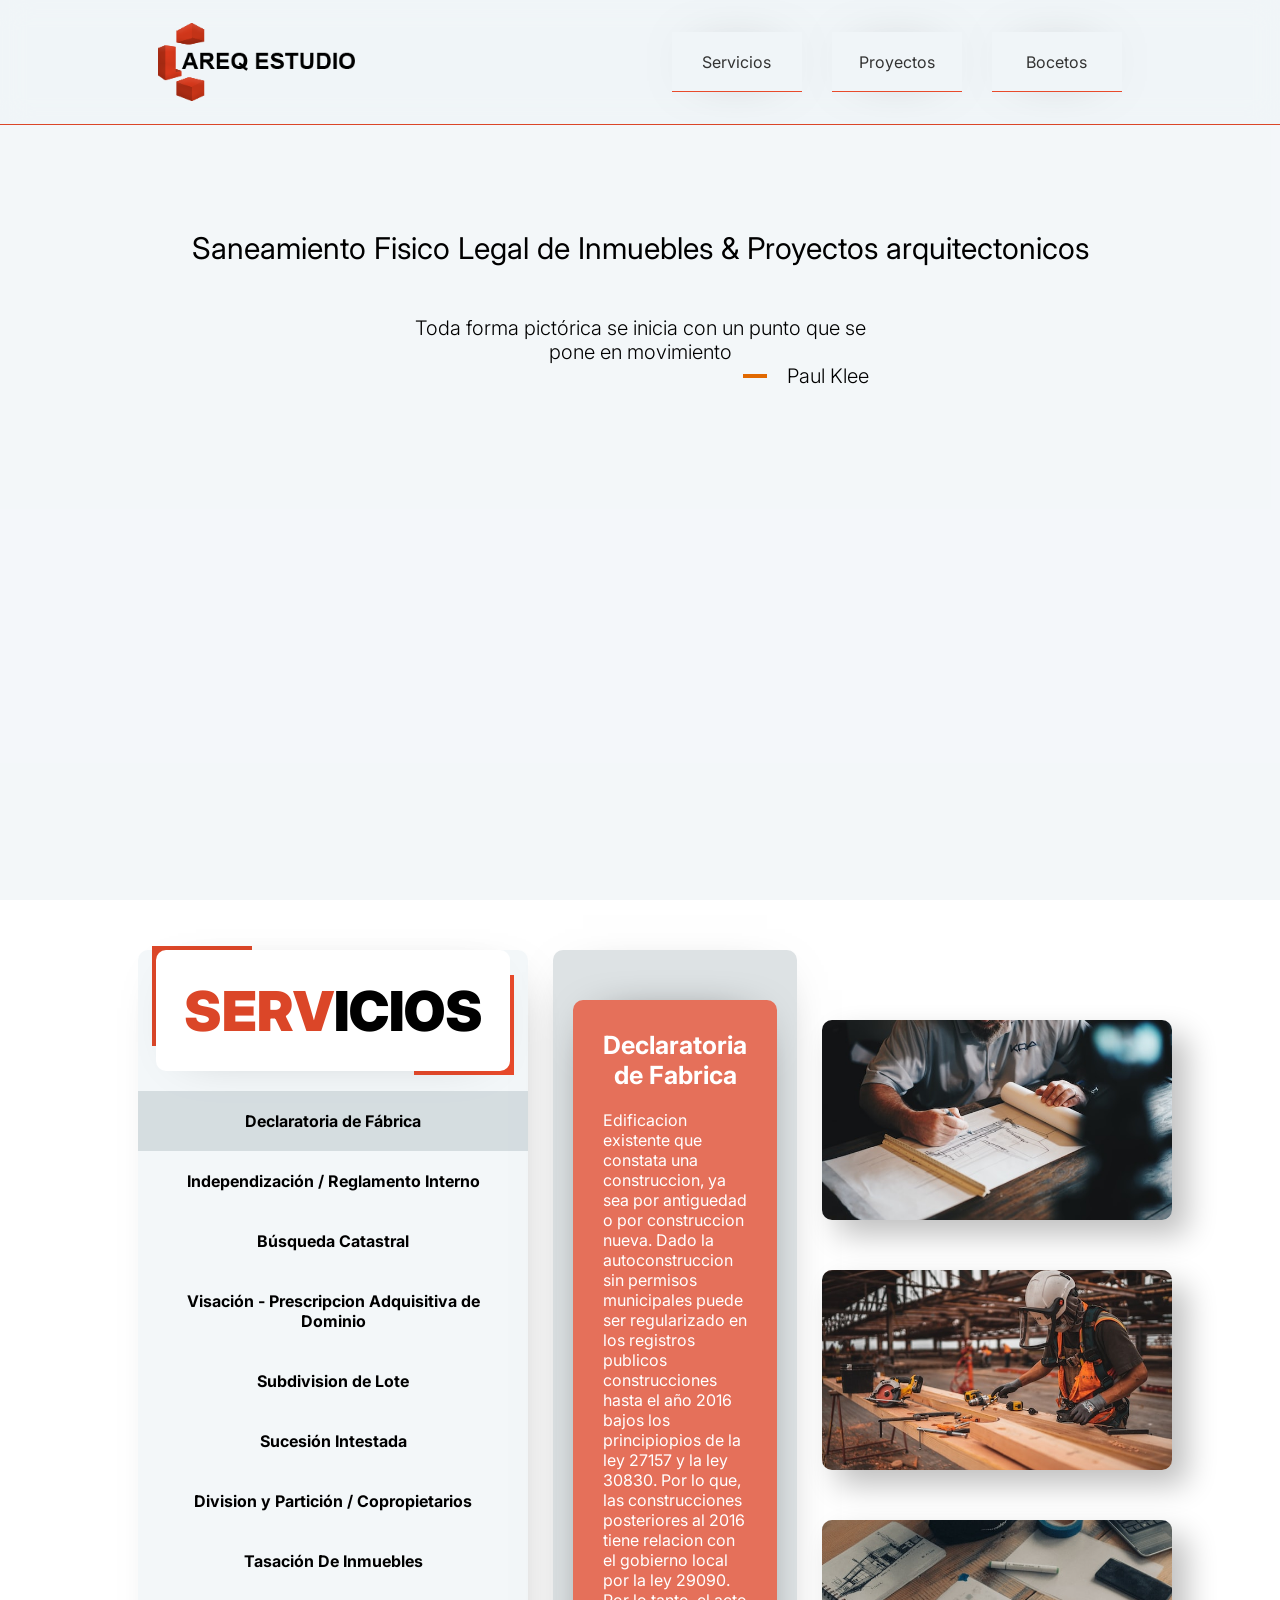
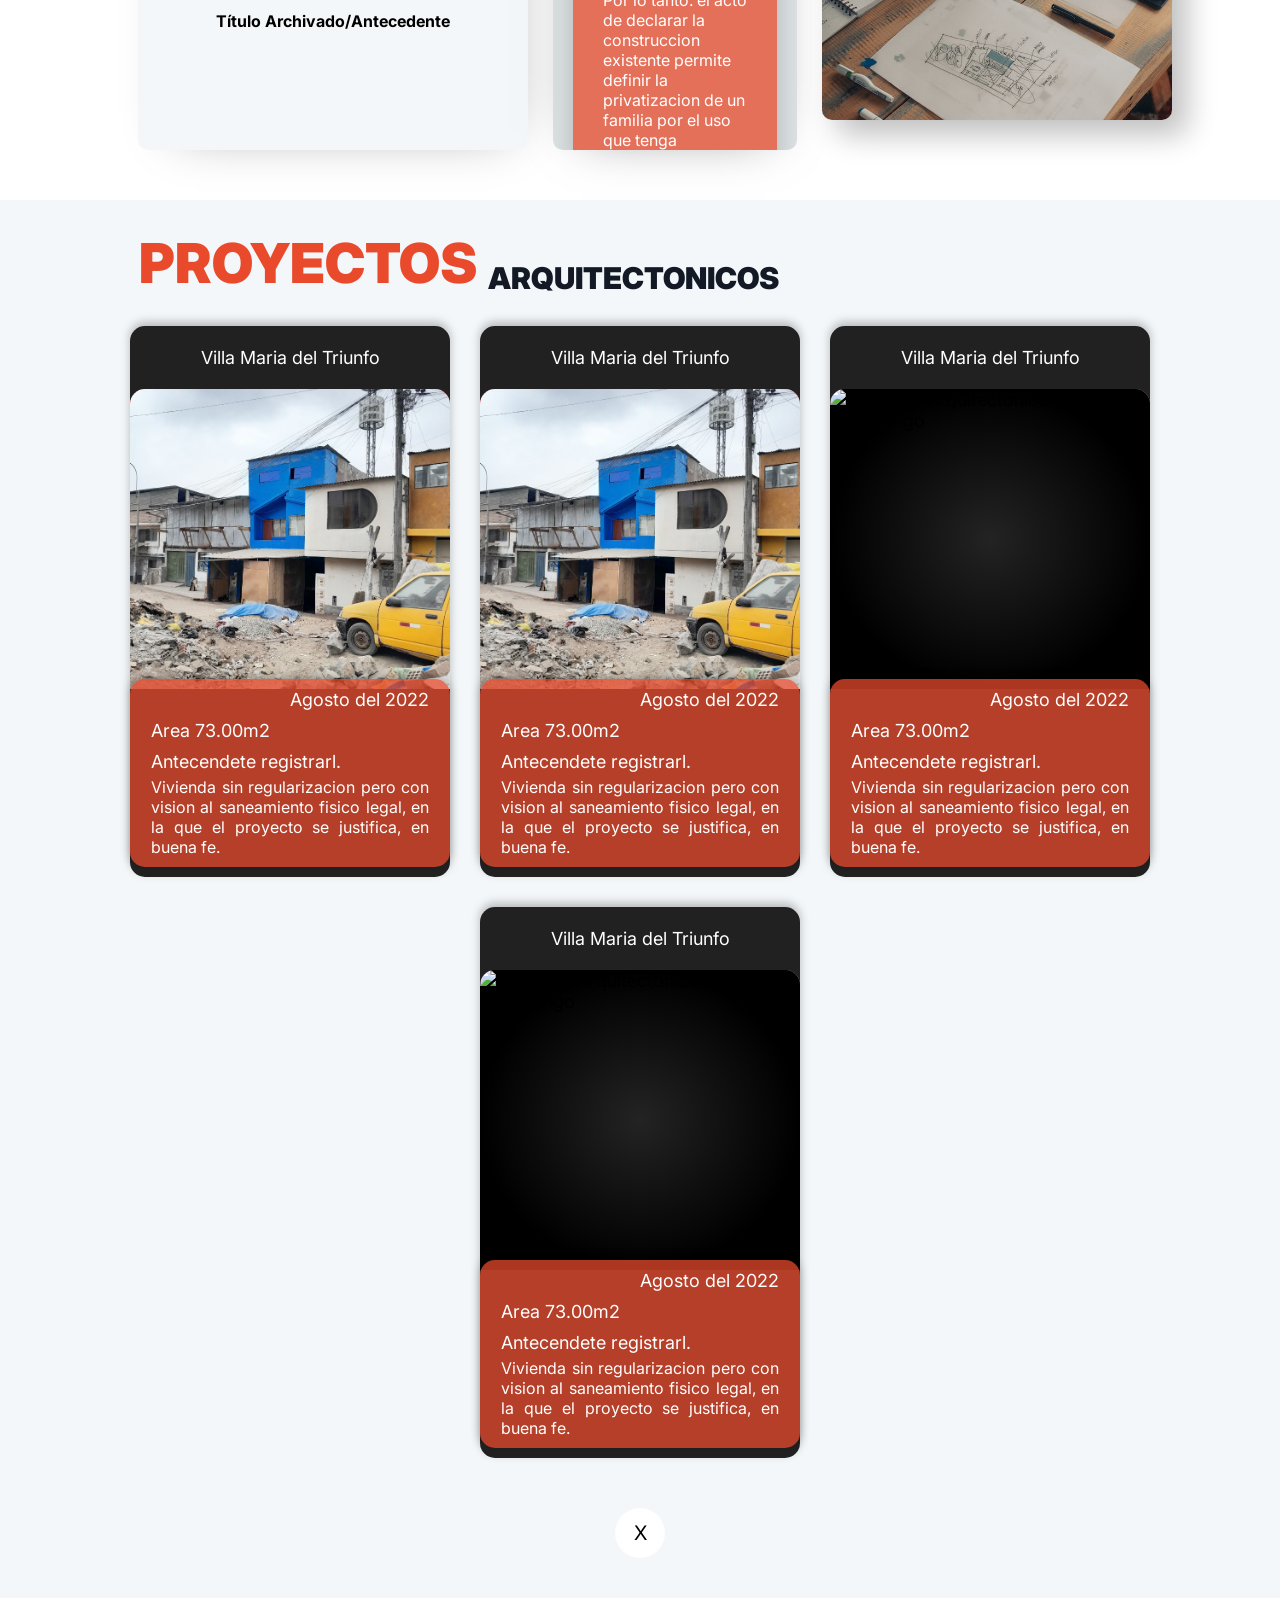
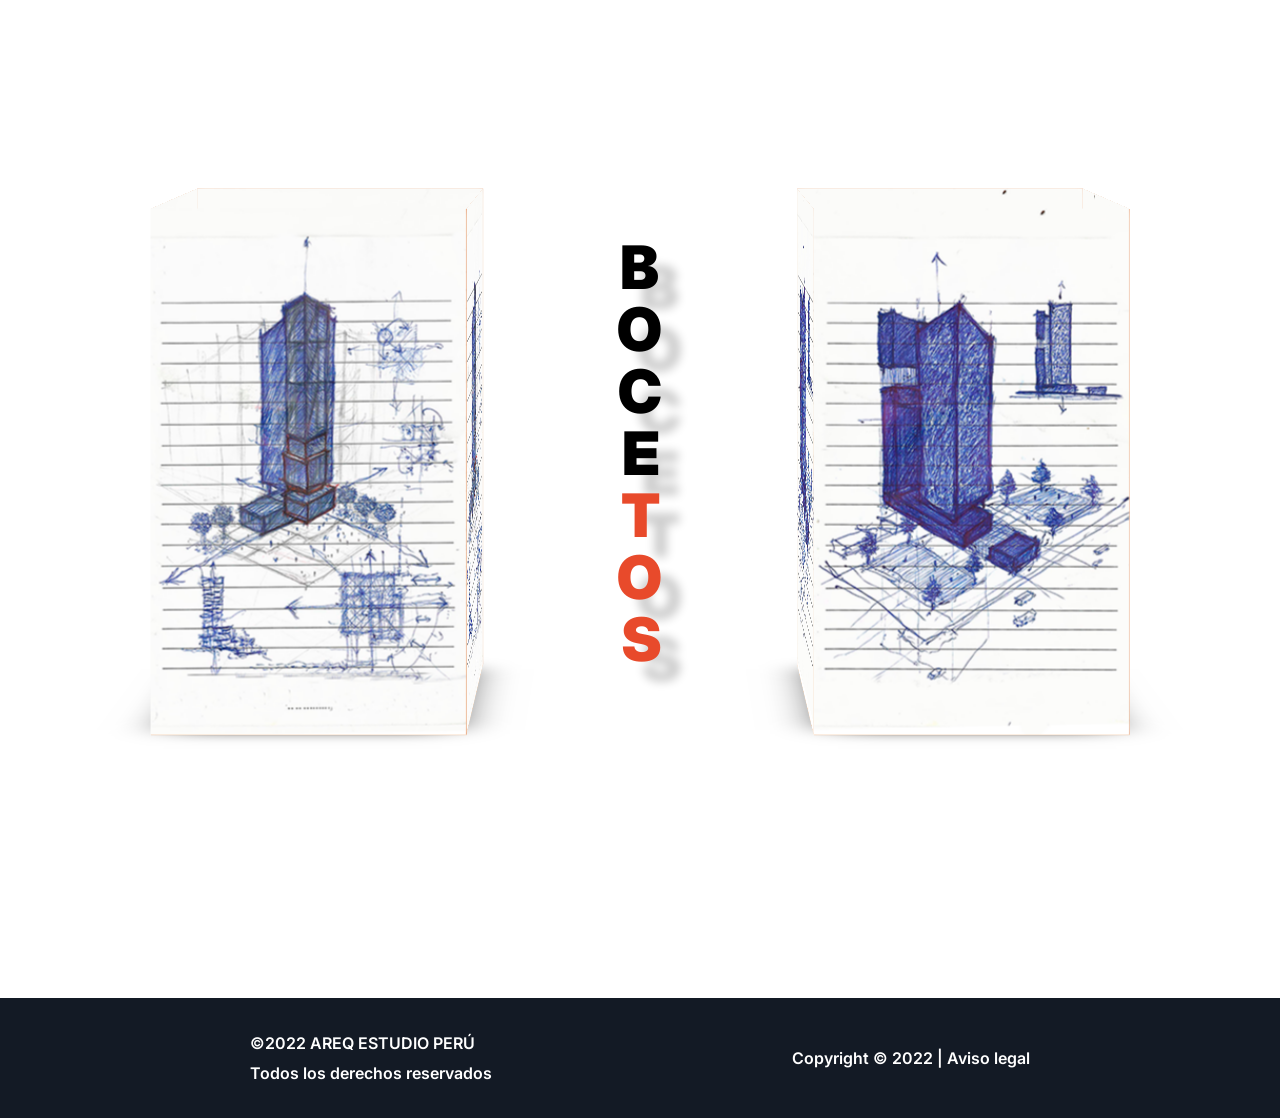
==== index.html @ af21a11e "Cargando Proyecto Areq Studio" ====
<!DOCTYPE html>
<html lang="es">

<head>
    <meta charset="UTF-8">
    <meta http-equiv="X-UA-Compatible" content="IE=edge">
    <meta name="viewport" content="width=device-width, initial-scale=1.0">
    <link rel="preconnect" href="https://fonts.googleapis.com">
    <link rel="preconnect" href="https://fonts.gstatic.com" crossorigin>
    <!-- <link href="https://fonts.googleapis.com/css2?family=Bebas+Neue&display=swap" rel="stylesheet"> -->
    <link rel="stylesheet" href="./css/index.css">
    <link rel="stylesheet" href="./css/servicios_input.css">
    <link rel="stylesheet" href="./css/servicios_img.css">
    <link rel="preconnect" href="https://fonts.googleapis.com">
    <link rel="preconnect" href="https://fonts.gstatic.com" crossorigin>
    <link href="https://fonts.googleapis.com/css2?family=Inter:wght@100;200;300;400;500;600;700;800;900&display=swap"
        rel="stylesheet">
    <title>Areq Estudio</title>
</head>

<body>
    <header class="header__container">
        <img width="197" height="84" class="header_logo" src="./logo/logo-bg-ladrillo.png"
            alt="logo de la empresa Areq Estudio">
        <nav class="nav__container">
            <ul class="nav__menu">
                <li class="nav__item"><a class="nav__links" href="#servicios">Servicios</a></li>
                <li class="nav__item"><a class="nav__links" href="#proyectos">Proyectos</a></li>
                <li class="nav__item"><a class="nav__links" href="#bocetos">Bocetos</a></li>
            </ul>
        </nav>
    </header>

    <section class="principal">
        <div class="principal__titulos-and-logo">
            <img class="principal__logo" src="./logo/logo-bg-ladrillo.png" alt="">
            <p class="principal__servicio">Saneamiento Fisico Legal de Inmuebles & Proyectos arquitectonicos</p>
            <!-- <div class="principal__border"></div> -->
        </div>
        <div class="principal__video-cita-menu">
            <video class="principal__video" autoplay muted loop>
                <source class="source" src="./video/dibujando.mp4" type="video/mp4">
                <source src="./video/dibujando.ogg" type="video/ogg">
                Tu Navegador no es compatible con videos HTML5
            </video>
            <div class="principal__cita_menu">
                <div class="principal__cita">
                    <p class="principal__cita">
                        Toda forma pictórica se inicia con un punto que se pone en movimiento
                    </p>
                    <p class="autor_cita">Paul Klee</p>
                </div>

                <div class="principal__menu">
                    <ul class="principal__ul">
                        <li class="principal__li"><a class="principal__links" href="#servicios">Servicios</a></li>
                        <li class="principal__li"><a class="principal__links" href="#proyectos">Proyectos</a></li>
                        <li class="principal__li"><a class="principal__links" href="#bocetos">Bocetos</a></li>
                    </ul>
                </div>
            </div>
        </div>
    </section>

    <section id="servicios" class="servicios">

        <input class="btn__radio" type="radio" name="slider" id="serv-1" checked>
        <input class="btn__radio" type="radio" name="slider" id="serv-2">
        <input class="btn__radio" type="radio" name="slider" id="serv-3">
        <input class="btn__radio" type="radio" name="slider" id="serv-4">
        <input class="btn__radio" type="radio" name="slider" id="serv-5">
        <input class="btn__radio" type="radio" name="slider" id="serv-6">
        <input class="btn__radio" type="radio" name="slider" id="serv-7">
        <input class="btn__radio" type="radio" name="slider" id="serv-8">
        <input class="btn__radio" type="radio" name="slider" id="serv-9">
        <input class="btn__radio" type="radio" name="slider" id="serv-10">
        <input class="btn__radio" type="radio" name="slider" id="serv-11">
        <input class="btn__radio" type="radio" name="slider" id="serv-12">
        <input class="btn__radio" type="radio" name="slider" id="serv-13">
        <!-- radio button para cerrar iamgenes seleccionados-->
        <input class="btn__radio" type="radio" name="cerrar" id="busqueda_catastral_cerrar_1">
        <!-- radio button para mostrar imagenes seleccionadas-->
        <input class="btn__radio" type="checkbox" name="busqueda" id="busqueda_catastral_1">
        <input class="btn__radio" type="radio" name="busqueda" id="busqueda_catastral_2">
        <!-- --------------------------------------------------- -->
        <div id="busqueda_catastral" class="imagenes_servicios_seleccionadas">
            <div class="container_imagenes_servicios busqueda_catastral_1">
                <img class="zoom" src="./img/servicios/busqueda_catastral_1.jpg" alt="">
                <label for="busqueda_catastral_1" id="cerrar_imagen_servicio"
                    class="servicio_imagen_cerrar">Cerrar</label>
            </div>
        </div>
        <span id="menu" class="menu">&#8801</span>
        <div id="servicio_toogle" class="servicios__listas_img">
            <div class="servicios__lista">
                <p class="servicios__titulo"> <span>SERV</span>ICIOS</p>
                <div id="esqueleto_label" class="servicios__ul">
                    <div class="content_label servicio1">
                        <label class="servicios__li" id="item-1" for="serv-1">Declaratoria de Fábrica</label>
                    </div>
                    <div class="content_label servicio2">
                        <label class="servicios__li" id="item-2" for="serv-2">Independización / Reglamento
                            Interno</label>
                    </div>
                    <div class="content_label servicio3">
                        <label class="servicios__li" id="item-3" for="serv-3">Búsqueda Catastral</label>
                        <div class="descripcion des1">
                            <p> Inforamcion registradal de SUNARP que permite recopilaras inscripciones, titularidad del
                                inmueble. Esta representa en la georeferenciacion del preedio para lo salicitud en
                                registros publicos.</p>
                        </div>
                    </div>
                    <div class="content_label servicio4">
                        <label class="servicios__li" id="item-4" for="serv-4">Visación - Prescripcion Adquisitiva de
                            Dominio</label>
                        <div class="descripcion des1">
                            <p> Evaluación técnica de ocupa el posesionario del inmueble lo cual se realiza los planos
                                georeferenciados para la administracion del TUPA municipal</p>
                        </div>
                    </div>
                    <div class="content_label servicio5">
                        <label class="servicios__li" id="item-5" for="serv-5">Subdivision de Lote</label>
                        <div class="descripcion des1">
                            <p>Dado el principio de vivienda inviolable por el codigo civil. el titular podra solicitar
                                la subdivision de su predio ya se por construccion fisica existente o por ser de terreno
                                sin construccion. la subdivision procede con el fin de los beneficios de los
                                administrados, al vender, donar, etc. esta permitida subdividir y declarar de fabrica en
                                sunarp si los documenntos y los autovalos sustente la antiguiedad del bien.</p>
                        </div>
                    </div>
                    <div class="content_label servicio6">
                        <label class="servicios__li" id="item-6" for="serv-6">Sucesión Intestada</label>
                        <div class="descripcion des1">
                            <p> Establecer los nuevos herederos de un inmueble despues del fallecimiento del titular,
                                permite inscribir el apto via notarial complementando los documentos de vinculo familiar
                                y de arbol geonologico</p>
                        </div>
                    </div>
                    <div class="content_label servicio7">
                        <label class="servicios__li" id="item-7" for="serv-7">Division y Partición /
                            Copropietarios</label>
                        <div class="descripcion des1">
                            <p>Dado la independencia de un inmueble y las nuevas partidas registrales. pueda realizar la
                                etapa de adjudicacion por la cual es la division y particion la cual permite el acto
                                legal, definiendo la titularia y la privatixacion del copriputarioales</p>
                        </div>

                    </div>
                    <div class="content_label servicio8">
                        <label class="servicios__li" id="item-8" for="serv-8">Tasación De Inmuebles</label>
                        <div class="descripcion des1">
                            <p> Valorizacion comercial de una propiedad por el valor de construcción segun su antiguedad
                                y valor de terreno.</p>
                        </div>
                    </div>
                    <div class="content_label servicio9">
                        <label class="servicios__li" id="item-9" for="serv-9">Título Archivado/Antecedente</label>
                        <div class="descripcion des1">
                            <p>Lectura del antecedente registral de un inmueble que permita la modificación registral
                                con lo actual para fines del sanemiento fisico legal de predios urbanos o rurales</p>
                        </div>
                    </div>
                </div>
            </div>
        </div>
        <div id="input" class="servicios_informacion comuns__modifique celular">
            <div class="box box1">
                <div id="caja1" class="cajas">
                    <div id="caja_prueba" class="cajas__card">
                        <p class="caja__titulo">Declaratoria de Fabrica</p><a class="caja__link ocultar__link"
                            href="#">Ver mas</a>
                        <p class="caja__descripción">
                            Edificacion existente que constata una construccion, ya sea por antiguedad o por
                            construccion nueva.
                            Dado la autoconstruccion sin permisos municipales puede ser regularizado en los registros
                            publicos
                            construcciones hasta el año 2016 bajos los principiopios de la ley 27157 y la ley 30830. Por
                            lo que,
                            las construcciones posteriores al 2016 tiene relacion con el gobierno local por la ley
                            29090. Por lo
                            tanto. el acto de declarar la construccion existente permite definir la privatizacion de un
                            familia
                            por el uso que tenga respetando la titularidad el bien
                        </p>
                    </div>
                </div>
            </div>
            <div class="box box2">
                <div id="caja2" class="cajas">
                    <div class="cajas__card">
                        <p class="caja__titulo">Independizacion reglamento interno</p>
                        <!-- <a class="caja__link" href="#">Ver mas</a> -->
                        <p class="caja__descripción">
                            Esta sujeta a la declarar la construccion existente o nuevo y establecer las unidades
                            inmobilarioa por el uso que tenga, esta permite a delimitira los espacios correspondiente de
                            los copriopietarios. Po rlo cual esta sujeta a al reglamento interno, estableciendo los
                            derechos de areas comunos en la cual todo se comprometen a respetar y por supuesto los
                            derechos como copropietarios en la edificion.
                        </p>
                    </div>
                </div>
            </div>
            <div class="box box3">
                <div class="cajas">
                    <p class="box_parrafos titulo">Titulo</p>
                    <p class="box_parrafos">Lorem ipsum dolor sit amet consectetur adipisicing elit. Enim fuga ea
                        distinctio, nesciunt asperiores natus. Quis nihil placeat ut maxime adipisci nesciunt eveniet
                        nam maiores explicabo voluptas ab, nulla earum rem facere, totam obcaecati quia dolores odio
                        unde alias velit impedit? Recusandae maxime iste sed fuga a! Aliquid maxime officiis ratione
                        blanditiis obcaecati quam, animi enim et deserunt deleniti nesciunt!</p>

                    <div class="cajas__card">
                        <div class="cajita">
                            <p class="caja__titulo">Hoja:AO42833681</p>
                            <label id="zoom" for="busqueda_catastral_1" class="cajas__card_label"><label>
                        </div>
                        <div class="cajita">
                            <p class="caja__titulo">Hoja:AO42833681</p>
                            <label for="busqueda_catastral_1" class="cajas__card_label"><label>
                        </div>
                        <div class="cajita">
                            <p class="caja__titulo">Hoja:AO42833681</p>
                            <label for="busqueda_catastral_1" class="cajas__card_label"><label>
                        </div>
                        <div class="cajita">
                            <p class="caja__titulo">Hoja:AO42833681</p>
                            <label for="busqueda_catastral_1" class="cajas__card_label"><label>
                        </div>

                        <div class="cajita">
                            <p class="caja__titulo">Hoja:AO42833681</p>
                            <label for="busqueda_catastral_1" class="cajas__card_label"><label>
                        </div>

                        <!-- <label for="busqueda_catastral_1" class="cajas__card_label"></label>
                        <label for="busqueda_catastral_1" class="cajas__card_label"></label>
                        <label for="busqueda_catastral_1" class="cajas__card_label"></label>
                         -->
                    </div>
                </div>
            </div>
            <div class="box box4">
                <div class="cajas">
                    <div class="cajas__card">
                        <p class="caja__titulo">Visacion Prescriqsion adquisitiva de Dominio</p><a class="caja__link"
                            href="#">Ver mas</a>
                    </div>
                </div>
            </div>
            <div class="box box5">
                <div class="cajas">
                    <div class="cajas__card">
                        <p class="caja__titulo">Subdivison de Lote</p><a class="caja__link" href="#">Ver mas</a>
                    </div>
                </div>
            </div>
            <div class="box box6">
                <div class="cajas">
                    <div class="cajas__card">
                        <p class="caja__titulo">Sucesión Intestada</p><a class="caja__link" href="#">Ver mas</a>
                    </div>
                </div>
            </div>
            <div class="box box7">
                <div class="cajas">
                    <div class="cajas__card">
                        <p class="caja__titulo">Division y Partición / Copropietarios</p><a class="caja__link"
                            href="#">Ver mas</a>
                    </div>
                </div>
            </div>
            <div class="box box8">
                <div class="cajas">
                    <div class="cajas__card">
                        <p class="caja__titulo">Tasación De Inmuebles</p><a class="caja__link" href="#">Ver mas</a>
                    </div>
                </div>
            </div>
            <div class="box box9">
                <div class="cajas">
                    <div class="cajas__card">
                        <p class="caja__titulo">Título Archivado/Antecedente</p><a class="caja__link" href="#">Ver
                            mas</a>
                    </div>
                </div>
            </div>
            <div class="box box10">
                <div class="cajas">SERVICIO 2</div>
                <div class="cajas">SERVICIO 2</div>
                <div class="cajas">SERVICIO 2</div>
                <div class="cajas">SERVICIO 2</div>
                <div class="cajas">SERVICIO 2</div>
                <div class="cajas">SERVICIO 2</div>
            </div>
            <!-- <div class="box box11">
                <div class="cajas">SERVICIO 2</div>
                <div class="cajas">SERVICIO 2</div>
                <div class="cajas">SERVICIO 2</div>
                <div class="cajas">SERVICIO 2</div>
                <div class="cajas">SERVICIO 2</div>
                <div class="cajas">SERVICIO 2</div>
            </div>
            <div class="box box12">
                <div class="cajas">SERVICIO 2</div>
                <div class="cajas">SERVICIO 2</div>
                <div class="cajas">SERVICIO 2</div>
                <div class="cajas">SERVICIO 2</div>
                <div class="cajas">SERVICIO 2</div>
                <div class="cajas">SERVICIO 2</div>
            </div>
            <div class="box box13">
                <div class="cajas">SERVICIO 2</div>
                <div class="cajas">SERVICIO 2</div>
                <div class="cajas">SERVICIO 2</div>
                <div class="cajas">SERVICIO 2</div>
                <div class="cajas">SERVICIO 2</div>
                <div class="cajas">SERVICIO 2</div>
            </div> -->
        </div>
        <div class="servicios__img">
            <div class="servicios_imagenes">
                <img class="servicios__imagen imagen_uno" width="350px" height="202px" src="./img/plano.jpg" alt="">
            </div>
            <div class="servicios_imagenes">
                <img class="servicios__imagen imagen_dos" width="350px" height="202px" src="./img/realizado.jpg" alt="">
            </div>
            <div class="servicios_imagenes">
                <img class="servicios__imagen imagen_tres" width="350px" height="202px" src="./img/plano0.jpg" alt="">
            </div>
        </div>
    </section>

    <section id="proyectos" class="proyectos__container">

        <div class="proyectos__titulo">
            <p class="proyectos__parrafo ">PROYECTOS</p>
            <p class="proyectos__parrafo pt__font-size pt__color">ARQUITECTONICOS
        </div>
        <div class="cards__container">
            <div class="cards__proyectos">
                <p class="cards__lugar">Villa Maria del Triunfo</p>
                <div id="villa_maria_del_triunfo" class="cards_fondo_imagen">
                    <div class="cards_container_imagen">
                        <img id="villa_maria_antes" class="cards__imagen villaMariaDelTriunfo"
                            src="./img/proyectos/planoArquitectonico_1_antes.jpg"
                            alt="proyecto Arquitectonico Villa Maria Del Triunfo">
                        <img id="villa_maria_ahora" class="cards__imagen s"
                            src="./img/proyectos/planoArquitectonico_1_despues.jpeg"
                            alt="proyecto Arquitectonico Villa Maria Del Triunfo">
                    </div>
                </div>
                <div class="cards__informacion">
                    <p class="cards__fecha">Agosto del 2022</p>
                    <p class="cards__area">Area 73.00m2</p>
                    <p class="cards__Antecedente"><span>Antecendete registrarl.</span>Vivienda sin
                        regularizacion pero con vision al saneamiento fisico legal, en la que el proyecto se
                        justifica, en buena fe. </p>
                </div>
            </div>
            <div class="cards__proyectos">
                <p class="cards__lugar">Villa Maria del Triunfo</p>
                <div id="lugar_2" class="cards_fondo_imagen">
                    <div class="cards_container_imagen">
                        <img id="lugar_antes2" class="cards__imagen"
                            src="./img/proyectos/planoArquitectonico_1_antes.jpg"
                            alt="proyecto Arquitectonico Villa Maria Del Triungo">
                        <img id="lugar_ahora2" class="cards__imagen"
                            src="./img/proyectos/planoArquitectonico_2_despues.jpg"
                            alt="proyecto Arquitectonico Villa Maria Del Triungo">
                    </div>
                </div>
                <div class="cards__informacion">
                    <p class="cards__fecha">Agosto del 2022</p>
                    <p class="cards__area">Area 73.00m2</p>
                    <p class="cards__Antecedente"><span>Antecendete registrarl.</span>Vivienda sin
                        regularizacion pero con vision al saneamiento fisico legal, en la que el proyecto se
                        justifica, en buena fe. </p>
                </div>
            </div>
            <div class="cards__proyectos">
                <p class="cards__lugar">Villa Maria del Triunfo</p>
                <div id="lugar_3" class="cards_fondo_imagen">
                    <div class="cards_container_imagen">
                        <img id="lugar_antes3" class="cards__imagen" src="./img/proyectos/planoArquitectonico2.jpg"
                            alt="proyecto Arquitectonico Villa Maria Del Triungo">
                        <img id="lugar_ahora3" class="cards__imagen" src="./img/proyectos/planoArquitectonico2.jpg"
                            alt="proyecto Arquitectonico Villa Maria Del Triungo">
                    </div>
                </div>
                <div class="cards__informacion">
                    <p class="cards__fecha">Agosto del 2022</p>
                    <p class="cards__area">Area 73.00m2</p>
                    <p class="cards__Antecedente"><span>Antecendete registrarl.</span>Vivienda sin
                        regularizacion pero con vision al saneamiento fisico legal, en la que el proyecto se
                        justifica, en buena fe. </p>
                </div>
            </div>
            <div class="cards__proyectos">
                <p class="cards__lugar">Villa Maria del Triunfo</p>
                <div id="lugar_4" class="cards_fondo_imagen">
                    <div class="cards_container_imagen">
                        <img id="lugar_antes4" id="villa_maria_antes" class="cards__imagen"
                            src="./img/proyectos/planoArquitectonico2.jpg"
                            alt="proyecto Arquitectonico Villa Maria Del Triungo">
                        <img id="lugar_ahora4" id="villa_maria_ahora" class="cards__imagen"
                            src="./img/proyectos/planoArquitectonico2.jpg"
                            alt="proyecto Arquitectonico Villa Maria Del Triungo">
                    </div>
                </div>
                <div class="cards__informacion">
                    <p class="cards__fecha">Agosto del 2022</p>
                    <p class="cards__area">Area 73.00m2</p>
                    <p class="cards__Antecedente"><span>Antecendete registrarl.</span>Vivienda sin
                        regularizacion pero con vision al saneamiento fisico legal, en la que el proyecto se
                        justifica, en buena fe. </p>
                </div>
            </div>
        </div>
    </section>

    <section id="bocetos" class="bocetos__container">
        <div class="cube">

            <div class="container_position_cubes">
                <p class="boceto__titulo">BOCE <span>TOS</span></p>
                <div class="cube_item">
                    <div class="front">

                        <img src="img/b_1.png" alt="">
                    </div>
                    <div class="back">
                        <img src="img/b_1.png" alt="">
                    </div>
                    <div class="left">
                        <img src="img/b_1.png" alt="">
                    </div>
                    <div class="right">
                        <img src="img/b_1.png" alt="">
                    </div>
                    <div class="top">

                    </div>
                    <div class="bottom"></div>
                </div>
                <div class="cube_item">
                    <div class="front">

                        <img src="img/b_2.png" alt="">

                    </div>
                    <div class="back"><img src="img/b_2.png" alt=""></div>
                    <div class="left"><img src="img/b_2.png" alt=""></div>
                    <div class="right"><img src="img/b_2.png" alt=""></div>
                    <div class="top"></div>
                    <div class="bottom"></div>
                </div>


            </div>

        </div>

        <!-- <div class="boceto__indicador">
                <div id="circulo_uno" class="boceto__circulo boceto_uno"></div>
                <div id="circulo_dos" class="boceto__circulo boceto_dos"></div>
                <div id="circulo_tres" class="boceto__circulo boceto_tres"></div>
                <div id="circulo_cuatro" class="boceto__circulo boceto_cuatro"></div>
                <div id="circulo_cinco" class="boceto__circulo boceto_cinco"></div>
                <div id="circulo_seis" class="boceto__circulo boceto_seis"></div>
                <div id="circulo_siete" class="boceto__circulo boceto_siete"></div>
                <div id="circulo_ocho" class="boceto__circulo boceto_ocho"></div>
            </div> -->

    </section>

    <footer class="footer">
        <p class="footer_copy">©2022 AREQ ESTUDIO PERÚ<br>Todos los derechos reservados</p>
        <p class="footer_copy">Copyright © 2022 | Aviso legal</p>
    </footer>

    <script src="./script/servicios_nav_mobile.js"></script>
    <script src="./script/redirecionar.js" type="module"></script>
    <script src="./script/agrandar_box_servicio.js"></script>
    <script src="./script/servicios_imagen_show_cerrar.js"></script>
    <script src="./script/servicio_zoom.js"></script>
    <script src="./script/proyectos_imagen_show.js"></script>
    <script>
        wheelzoom(document.querySelector('img.zoom'));
    </script>
</body>

</html>
---- css/index.css ----
html,
*,
*::after,
*::before {
    margin: 0;
    padding: 0;
    box-sizing: border-box;
    font-family: 'Inter', sans-serif;

}

:root {
    --white: white;
    --white-blue: rgba(240, 245, 248, 0.754);
    --ladrillo-1: #e84a2b;
    --ladrillo-semi-dark: #db4628;
    --plomo-1:rgb(149 165 170 / 32%);
    --ladrillo-transparent:#e84a2bbd;
    --black-1: #131A25;
    /* Ya no se usaran estos colores*/
    --bg__nav: #FBA63C;
    --bg__sevicio: #FBA63C;
    --bg__sevicio-black: #131A25;
    --bg__proyectos-black: #131A25;
    --bg__proyectos: #FBA63C;
    --bg__footer: #FBA63C;
    --border__logo: #131A25;
    --border_lineas: #FBA63C;
    --border_lineas-black: #131A25;
    --c__header: #131A25;
    --c__servicios: #FBA63C;
    /* colores a partir de esta comentario*/
    --bg__body: #FFF8EE;

    --bg__border_principal_bottom: #DCDBDB;
    --bg__border_principal_left: #DCDBDB;
    --bg__principal_orange: #E16900;
    --bg__principal_container: #FFF8EE;
    --bg__servicios_blanco: #FFFBF4;
    --bg__servicios_orange: #E16900;
    --bg__servicios_orange_claro: #FBA63C;
    --bg__servicios_black: #212121;
    --bg__proyectos_blanco: #FFF8EE;
    --bg__bocetos_blanco: #FFF8EE;
    --bg__bocetos_orange: #E16900;
    --c__principal-black: #212121;
    --c__principal-orange: #E16900;
    --c__principal-menu: #FFFFFF;
    --c__proyectos_orange: #E16900;
    --c__proyectos_black: #212121;
    --c__bocetos_orange: #E16900;
}
/* Añadido*/

html {
    scroll-behavior: smooth;
    font-size: 62.5%;
}

body {
    background-color: var(--white);
}

img {
    display: block;
    object-fit: contain;
    height: 100%;
}

.header__container {
    width: 100%;
    background: var(--white-blue);
    backdrop-filter: blur(15px);
    justify-content: space-between;
    position: relative;
    display: none;
    border-bottom: 1px solid var(--ladrillo-semi-dark);
    
}

.principal {

    padding: 3rem;
    background: var(--white-blue);
    min-height: 100vh;
}

/* .principal::before {
    content: "";
    position: absolute;
    z-index: 2;
    width: 1px;
    height: 100%;
    background-color: var(--bg__border_principal_left);
    top: 0;
    left: 150px;

} */

.principal__titulos-and-logo {
    display: flex;
    /* position: relative; */
    justify-content: space-evenly;
    align-items: center;
    /* background: red; */
}

.principal__logo {
    /* position: absolute; */
    /* top: 3rem;
    left: 5%; */
    /* z-index: 2; */
    
    
}

.principal__servicio {
    font-size: 3rem;
    /* white-space: nowrap; */
    /* margin-left: 10%;
    margin-top: 6rem; */
}

/* .principal__border {
    position: absolute;
    width: 100%;
    height: 1px;
    background-color: var(--bg__border_principal_bottom);
    margin-top: 9.3rem;
} */

.principal__video-cita-menu {
    padding: 5rem;
    /* width: 65%; */
    /* margin: 0 auto; */
    /* margin-top: 6%;
    margin-bottom: 8rem; */
    display: flex;
    justify-content: space-evenly;
    align-items: center;
    
}

.principal__video {
    object-fit: cover;
    /* width: 460px;
    height: 640px; */
    border-radius: 5px;
    box-shadow: 15px 15px 5rem -2.5rem rgba(0, 0, 0,1);
}

.principal__cita_menu {
    /* margin-left: 12%;
    margin-top: 15%; */
    
    display: flex;
    justify-content: center;
    flex-direction: column;
    align-items: center;
    gap:40px;
}

.principal__cita {
    font-weight: 300;
    font-size: 2.5rem;
    text-align: center;
    position: relative;
    /* white-space: nowrap; */
    width: 500px;
}
.autor_cita{
    margin-left: 70%;
    position: relative;

    
}
.autor_cita::before{
    content: "";
    width: 24px;
    height: 4px;
    background-color: var(--c__principal-orange);
    position: absolute;
    display: flex;
    justify-content: center;
    align-items: center;
    top: 50%;
    transform: translate(-50%, -50%);
    left: -1rem;
    
    
}


.principal__cita>span {
    color: var(--c__principal-orange);
}

.principal__menu {
    /* margin-top: 150px; */
    width: 100%;


}

.principal__ul,
.nav__menu {
    display: flex;
    justify-content: space-evenly;
}
.nav__menu {
    justify-content: center;
    gap: 30px;
}

.principal__li,
.nav__item {
    list-style-type: none;
}

.principal__links,
.nav__links {
    font-size: 1.6rem;
    text-decoration: none;
    color: #333;
    display: flex;
    justify-content: center;
    align-items: center;
    width: 130px;
    height: 60px;
    border-bottom: 1px solid var(--ladrillo-1);
    box-shadow: 0px 0px 5rem -2.5rem rgba(0, 0, 0, 50%);
    transition: background-color .5s;

}
.principal__links{
    transition: all .5s;
}

.nav__links:hover{
    color: #333;
    background-color: var(--ladrillo-transparent);
    transition: background-color .5s;
}
.principal__links:hover{
    color: white;
    background: #fbe5d0;
    border-radius: 5px;
    box-shadow: 0px 0px 3rem -1rem rgba(0, 0, 0, 30%);
    /* font-size: 1.8rem; */
    
}
/* ESTILOS DEL SERVICIO */
.imagenes_servicios_seleccionadas{
    background: rgba(0, 0, 0, 50%);
    position: absolute;
    width: 100%;
    height: 100%;
    top: 0;
    left: 0;
    z-index: 20;
    display: none;
}
.imagenes_proyectos_show{
    display: block;
}
.container_imagenes_servicios{
    width: 100%;
    height: 100%;
    display: flex;
    justify-content: center;
    
}
.container_imagenes_servicios > img{
    width: 100%;
    height: 100%;
    object-fit: contain;
}
.servicio_imagen_cerrar{
    font-size: 3rem;
    margin-right: 2rem;
    margin-top: 2rem;
    color: white;
    cursor: pointer;
}
.servicios {
    width: 80%;
    display: grid;
    grid-template-columns: max-content 1fr max-content;
    align-content: center;
    padding: 5rem 1rem;
    gap: 25px;
    border-radius: 10px;
    min-height: 100vh;
    position: relative;
    margin: 0 auto;
}
.btn__radio,.menu{
    display: none;
}
.servicios__listas_img {
    height: 800px;
    margin: 0 auto;
    background: var(--white-blue);
    display: flex;
    justify-content: space-between;
    align-items: center;
    border-radius: 10px;
    box-shadow: 10px 10px 5rem -3rem rgba(0, 0, 0, 40%);
    /* padding-bottom: 6rem; */
}
.servicios_informacion{
    display: flex;
    justify-content: center;
    align-items: center;
    width: 100%;
    background: var(--plomo-1);
    border-radius: 10px;
    max-height: 800px;
    box-shadow: 0px 10px 5rem -3rem rgba(0, 0, 0, 55%);
}
.servicios__img {
    display: flex;
    justify-content: center;
    align-items: center;
    flex-direction: column;
    gap: 50px;

}

.servicios_imagenes {
    width: 350px;
    height: 200px;
    display: block;
    position: relative;
    box-shadow: 1.5rem 1.5rem 3rem silver;
    z-index: 0;
    border-radius: 10px;
    overflow: hidden;
}

.servicios__imagen {
    width: 100%;
    height: 100%;
    object-fit: cover;
}

.servicios_imagenes::before {
    content: "";
    top: 0;
    left: 0;
    position: absolute;
    width: 100%;
    height: 100%;
    background: linear-gradient(90deg, transparent 47%, var(--ladrillo-1));
    z-index: 2;
    animation: grandiante 5s ease infinite;
    background-size: 300% 100%;

}

@keyframes grandiante {
    0% {

        background-position: 50% 0%;
    }

    50% {

        background-position: 70% 100%;
    }

    100% {

        background-position: 50% 0%;
    }
}

.servicios__imagenes {
    width: 650px;
    height: 202px;
    object-fit: cover;
    position: relative;
}

/* ESTILOS PARA EL CONTENEDOR SERVICIOS*/
.servicios__titulo {
    text-align: center;
    /* margin-top: 11rem; */
    margin-bottom: 2rem;
    font-size: 5.5rem;
    padding: 0.5em;
    font-weight: 900;
    position: relative;
    background-color: var(--white);
    border-radius: 10px;
    box-shadow: 0px 10px 5rem -3rem rgba(0, 0, 0, 0.25);

}

.servicios__titulo>span {
    color: var(--ladrillo-semi-dark);
}

.servicios__titulo::before {
    content: "";
    position: absolute;
    top: -.4rem;
    left: -.4rem;
    width: 100px;
    height: 100px;
    z-index: -1;
    background-color: var(--ladrillo-semi-dark);

}

.servicios__titulo::after {
    content: "";
    position: absolute;
    bottom: -.4rem;
    right: -.4rem;
    width: 100px;
    height: 100px;
    z-index: -1;
    background-color: var(--ladrillo-1);

}

.servicios__lista {
    margin: 0 auto;
    position: relative;
    z-index: 2;
    display: flex;
    justify-content: center;
    align-items: center;
    flex-direction: column;
}

.servicios__ul {
    width: 390px;
    /* height: 640px; */
    display: flex;
    flex-direction: column;
    font-size: 1.6rem;
    position: relative;
    align-items: center;
    /* overflow-y: scroll; */
}
 .content_label{
    width: 100%;
 }
.servicios__li {
    width: 100%;
    display: block;
    padding: 2rem 2rem;
    list-style-type: none;
    text-align: center;
    font-weight: bold;
}
.descripcion{
    font-size: 1.5rem;
    color: white;
    padding: 2rem 1rem;
    display: block;
    justify-content: center;
    align-items: center;
    text-align: center;
    display: none;
    text-align: center;
}
.descripcion > p{
    text-align: justify;
    padding: 0rem 1rem;
}
.servicios__informacion{
    display: none;
    position: absolute;
    width: 600px;
    left: 100%;
    top: 0%;
    z-index: 99;
    padding: 2rem;
    background: #3D3C42;
    
}
.box{
    width: 100%;
    height: 100%;
}
.box_parrafos{
    font-size: 1.6rem;
    color: white;
    text-align: justify;
}
.titulo{
    font-size: 2.5rem;
    color: black;
}
.box1,.box2,.box3,.box4,.box5,.box6,.box7,.box8,.box9,.box10,.box11,.box12,.box13{
    padding: 5rem 2em 5rem 2rem;
    overflow-y: scroll;
    /* overflow-y: scroll; */
    /* max-height: 650px; */
    display: flex;
    justify-content: space-evenly;
    flex-wrap: wrap;
    gap: 18px;
    border-radius: 10px;
    position: relative;
    
}

.cajas{
    /* position: relative; */
    transition: all 0.5s;
    border-radius: 10px;
    display: flex;
    flex-direction: column;
    justify-content: start;
    align-items: center;
    gap: 30px;
}
.prueba{
    position: absolute;
    top: 50%;
    left: 50%;
    transform: translate(-50%, -50%);
    width: 100%;
    height: 100%;
    background: rgba(0, 0, 0, 60%);
    display: flex;
    justify-content: space-around;
    align-items: center;
    border-radius: 0;
}
.cajas__card{
    width: 100%;
    background: var(--ladrillo-transparent);
    margin-bottom: 1rem;
    gap: 10px;
    border-radius: 10px;
    box-shadow: 0rem 0rem 5rem -3rem;
    padding: 3rem;
    background-size: cover;
    display: flex;
    justify-content: space-evenly;
    flex-wrap: wrap;
    align-items: center;
    transition: all 0.5s;
    position: relative;
    gap: 20px;
}

.caja__descripción{
    font-size: 16px;
    color: white;
}

.prueba_card{
    width: 410px;
    height: 660px;
}
.ocultar__link{
    display: none;
}

/* .cajas:hover .cajas__card{
    transform: rotateY(180deg);
    transition: all 0.5s;
} */
.caja__titulo{
    text-align: center;
/*     margin-bottom: 2rem; */
    font-size: 2.5rem;
    color: white;
    font-weight: bold;
}
.caja__img{
    /* position: absolute;
    width: 100%;
    height: 100%;
    object-fit: cover;
    background-position: 100%;
    display: block;
    top: 0; */
    
}
/* .caja__titulo,.caja__link{
    font-size: 1.6rem;
} */
.caja__link{

    color: blue;

}

.servicios__li:hover .servicios__informacion{
    display: block;
    display: flex;
    justify-content: space-around;
    align-items: center;
    flex-wrap: wrap;
    
}

.cards{
    margin: .5rem;
    width: 30%;
    /* height: 150px; */
    /* background: #F49B48; */
    border-radius: 10px;
    box-shadow: 0px 10px 5rem -3rem black;
    overflow: hidden;
    background: #3D3C42;
}
.cards > img{
    object-fit: cover;
    height: 150px;
    border-radius: 10px;
}
.cards > p{
    margin-top: 1rem;
    margin-bottom: 1rem;
    color: white;
    font-size: 1.5rem;
}
.cards > a{
    text-decoration: none;
    display: block;
    margin-top: 1rem;
    margin-bottom: 1rem;
    color: #528BF9;
    font-size: 1.5rem;
}

.servicios__li:hover {
    background-color: var(--ladrillo-1);
    transition: background-color 0.3s;
    color: #ffffff;
}

/* ESTILOS PARA EL CONTENEDOR PROYECTOS ARQUITECTONICOS*/
.proyectos__container {
    background-color: var(--white-blue);
    width: 100%;
    min-height: 100vh;
    display: flex;
    justify-content: center;
    align-items: center;
    flex-direction: column;
    
    position: relative;
}

.proyectos__titulo {
    padding: 3rem ;
    font-weight: 400;
    width: 83%;

    display: flex;

    align-items: end;
}

.proyectos__parrafo {
    
    color: var(--ladrillo-1);
    font-size: 5.5rem;
    font-weight: 900;

}
/* .proyectos__parrafo:before {
    content: "";
    position: absolute;
    top: -0.4rem;
    left: -0.4rem;
    width: 100px;
    height: 100px;
    z-index: -1;
    background-color: var(--ladrillo-semi-dark);
} */
.pt__font-size {
    font-size: 3rem;
    margin-left: 1rem;
}

.pt__color {
    color: var(--bg__proyectos-black);
}

.cards__container {
    width: 80%;
    display: flex;
    justify-content: center;
    align-items: center;
    flex-flow: wrap;
    font-size: 1.8rem;
    margin-bottom: 5rem;
    gap: 30px;
    /*grid-auto-rows: 45rem;*/

    /*grid-template-columns: repeat(auto-fit,minmax(min(100%,25rem),1fr));*/
}

.cards__proyectos {
    width: 320px;
    background-color: #212121;
    box-shadow: 0px -4px 10px rgba(0, 0, 0, 0.25);
    border-radius: 15px;
    min-height: 535px;
}

.cards__lugar {
    padding: 21px;
    color: #FFFFFF;
    text-align: center;
}

.cards_fondo_imagen {
    position: relative;
    overflow: hidden;
    border-radius: 15px 15px 0px 0px;
}
.cards_container_imagen{
    display: flex;
    width: 200%;
    background: red;
    animation: carouselImgProyectos 3s linear infinite alternate;
    /* transition: animation .5s; */
}
@keyframes carouselImgProyectos {
    0%{
        margin-left: 0%;
    }
    45%{
        margin-left: 0%;
    }
    50%{
        margin-left: -100%;
    }
    100%{
        margin-left: -100%;
    }
}
.cards__imagen {
    /* box-shadow: inset 0px 0px 5rem 1rem rgba(249, 30, 30, 50); *//* esto le da uan sombra sin importar la forma que tenga el contenedor*/
    width: 320px;
    height: 300px;
    object-fit: cover;
    background-image: 
        radial-gradient(#0000,#000 70%),
        repeating-conic-gradient(
            from 0deg,
  
            #232323 270deg 360deg
            ),
        url("../img/plano1.jpg");
        

    background-size: 100%,100%;

}

.cards__informacion {
    border-radius: 15px;
    background: var(--ladrillo-transparent);
    color: #FFFFFF;
    padding: 0px 21px 10px 21px;
    box-shadow: 0px -2px 10px rgba(0, 0, 0, 0.25);
    position: relative;
    left: 0px;
    top: -10px;
    display: grid;
    gap: 10px;
}

.cards__fecha {
    margin-top: 1rem;
    text-align: end;
}

.cards_btn_container {
    width: 100%;
    display: flex;
    justify-content: end;
}

.cards__boton {
    text-align: center;
    width: 25%;
    padding: 8px;
    border-radius: 15px;
    border: 0px;
    background: #528BF9;
}

.cards__boton_texto {

    color: #FFFFFF;
    font-weight: 900;
}

.cards__Antecedente>span {
    font-size: 1.8rem;
    display: block;
    margin-bottom: .5rem;

}

.cards__Antecedente {
    font-size: 1.6rem;
    text-align: justify;
}

/* ESTILOS PARA EL CONTENEDOR BOCETOS */
.bocetos__container {
    width: 100%;
   
    display: flex;
    justify-content: center;
    align-items: center;
    flex-direction: column;
    min-height: 100vh;
    perspective: 300rem;
    padding: 5rem 0rem 15rem 0rem;
    perspective-origin: center top;
}
.boceto__imagen {
    width: 80%;
    height: 650px;
    display: flex;
    justify-content: center;
    align-items: center;
    position: relative;
    margin-top: 10em;
    margin-bottom: 8em;
    display: flex;
    gap: 100px;
    
}

.boceto__titulo_imagen {
    
    letter-spacing: 2px;
    top: 50%;
    left: -20%;
    transition: all 0.5s;
    writing-mode: vertical-rl;
    text-orientation: upright;
    gap: 20px;
}



.boceto__imagenes {

    transition: all 0.5s;

}
.boceto__container_imagenes{
    
    box-shadow: 0px 0px 5rem -2rem rgba(0, 0, 0, 0.50);
    max-width: 900px;
    overflow: hidden;
    border-radius: 10px;
}
.boceto__overflow{
    width: 100%;
    display: flex;
    animation: carousel__bocetos__automatic 20s linear infinite alternate; 
}
@keyframes carousel__bocetos__automatic {
    0%{margin-left: 0%;}
    10%{margin-left: 0%;}
    15%{margin-left: -100%;}
    25%{margin-left: -100%;}
    30%{margin-left: -200%;}
    40%{margin-left: -200%;}
    45%{margin-left: -300%;}
    55%{margin-left: -300%;}
    60%{margin-left: -400%;}
    70%{margin-left: -400%;}
    75%{margin-left: -500%;}
    85%{margin-left: -500%;}
    90%{margin-left: -600%;}
    100%{margin-left: -600%;}    
}
/* .boceto__imagen >img:hover{
    transition: all 0.5s;
    opacity: 0;
} */
.boceto__indicador {
    font-size: 3.5rem;

    position: absolute;
    top: 50%;
    right: -10%;
    transform: translate(-50%, -50%);
    transition: all 0.5s;
    z-index: -1;
}

.boceto__circulo {
    margin: .5em;
    width: 24px;
    height: 24px;
    background: black;
    border-radius: 50%;
}


.header__contenedor {

    width: 75%;
    height: 770px;
    position: relative;
    border-radius: 10px;
    filter: drop-shadow(0px 0px 30px rgba(0, 0, 0, 0.75));
}

.header__figura,
.section__figure {
    position: relative;
    border-top: 10px solid var(--border__logo);
    border-right: 10px solid var(--border__logo);
    border-bottom: 10px solid var(--border__logo);
}

.border--naranja {
    border-top: 10px solid var(--border_lineas);
    border-right: 10px solid var(--border_lineas);
    border-bottom: 10px solid var(--border_lineas);
}

.header__fondo {
    width: 100%;
    height: 100%;
    object-fit: cover;
    border-radius: 10px;
}

.header_capa {
    position: absolute;
    top: 0;
    z-index: 2;
    width: 100%;
    height: 100%;
    background: linear-gradient(90deg, #516A92 0%, rgba(217, 217, 217, 0) 98.77%);
    border-radius: 10px;
}

.header__titulo {
    position: absolute;
    z-index: 3;
    text-align: center;
    top: 38px;
    width: 100%;
}

.header__saneamiento {
    font-size: 45px;
    color: var(--c__header);
    text-align: center;
    font-weight: 700;
    padding: 0em 0.5em;
}

.header__lineas,
.section__lineas {
    height: 8px;
    width: 8px;
    background-color: var(--border_lineas);
}

.vertical {
    height: 100%;
    position: absolute;
    top: 0;
    left: 120px;
    z-index: 0;
}

.horizontal {
    width: 100%;
    position: absolute;
    top: 185px;
    z-index: 1;
}

.position--absolute,
.position--absolute_servicio {
    position: absolute;
    top: 120px;
    left: 3.5%;
    z-index: 5;
}

.position--relative {
    border: 0px;
    position: relative;
    width: 100%;
    height: 100%;
}

.nav {
    position: absolute;
    background-color: var(--bg__nav);
    bottom: 0px;
    z-index: 3;
    left: 10%;
    box-shadow: 10px 10px 10px rgba(0, 0, 0, 0.25);
    border-radius: 5px 5px 0px 0px;
}

.nav__ul {
    display: flex;
    gap: 20px;
    padding: 1em;
}

.nav__articulos {
    list-style-type: none;
    line-height: 3em;
}

.nav__enlace {
    display: block;
    padding: 0em 1.3em;
    text-decoration: none;
    color: white;
    font-size: 18px;
    text-align: center;
}

/* ESTILOS PARA EL CONTENEDOR SERVICIOS*/
.section {
    width: 100%;
    padding-top: 4em;
    padding-bottom: 4em;
    background-color: var(--bg__sevicio);
    position: relative;
    display: flex;
    justify-content: center;
    align-items: center;
}

.bg--black {
    background: var(--border_lineas-black);
}

.top {
    top: 106px;
}

.position--absolute_servicio {
    top: 42px;
}

.section__container {
    width: 60%;
    background: var(--bg__sevicio-black);
    margin-top: 170px;
    height: 650px;
    margin-bottom: 25px;
    display: flex;
    justify-content: space-between;
    position: relative;

}

.section__titulo {
    height: 100%;
    display: flex;
    justify-content: center;
    align-items: center;
    background: var(--bg__sevicio-black);
    position: relative;
    z-index: 3;
}

.section__servicios {
    font-size: 55px;
    padding-left: 40px;
    padding-right: 40px;
    color: var(--c__servicios);
    font-weight: 900;
}

.section_lista {
    height: 100%;
    padding-right: 70px;
    display: flex;
    justify-content: center;
    align-items: center;
    flex-direction: column;
    position: relative;
    background: var(--bg__sevicio-black);
    z-index: 50;
}

.section_lista::before {
    content: "";
    position: absolute;
    width: 8px;
    height: 253px;
    background: var(--bg__sevicio);
    top: 10px;
    left: -10%;
}

.section_lista::after {
    content: "";
    position: absolute;
    width: 8px;
    height: 253px;
    background: var(--bg__sevicio);
    bottom: 10px;
    right: -10%;
}

.section__ul {
    display: flex;
    justify-content: center;
    align-items: center;
    flex-direction: column;
    padding: 0em 1em;
}

.section__articulos {
    list-style: none;
    line-height: 3em;
    color: #ffffff;
    font-weight: 400;
    font-size: 16px;
}

.section_bordeado {
    position: absolute;
    width: 100px;
    height: 100px;
    background: var(--bg__sevicio-black);
    top: -20px;
    left: -20px;
    z-index: 2;
    border: 1px;
}

.section_bordeado_derecha {
    position: absolute;
    width: 100px;
    height: 100px;
    background: var(--bg__sevicio-black);
    bottom: -20px;
    right: -20px;
    z-index: 2;
    border: 1px;
}

.section_bordeado::before {
    content: '';
    position: absolute;
    bottom: 0;
    width: 100px;
    height: 100px;
    background: var(--bg__sevicio);
    top: 10px;
    left: 10px;
    z-index: -1;
}

.section_bordeado_derecha::before {
    content: '';
    position: absolute;
    bottom: 0;
    width: 100px;
    height: 100px;
    background: var(--bg__sevicio);
    top: -10px;
    left: -10px;
    z-index: -1;
}

/* ESTILOS PARA EL CONTENEDOR PROYECTOS*/
.bacground-black {
    background-color: var(--bg__proyectos-black);
    justify-content: stretch;
    flex-direction: column;
}

.section_proyectos_titulo {
    margin-top: 100px;
    font-weight: 900;
    font-size: 55px;
    color: #ffffff;
    margin-bottom: 45px;
    text-align: center;

}

.section_proyectos_contenedor {
    width: 85%;
    display: grid;
    grid-template-columns: repeat(auto-fill, minmax(min(100%, 18rem), 1fr));
    grid-auto-rows: 18rem;
    gap: 20px;
    row-gap: 40px;
}

.section_proyectos_realizados {
    padding: 15px 15px 40px 15px;
    background: var(--bg__proyectos);
    border-radius: 10px;
    box-shadow: 20px 0px 20px rgba(0, 0, 0, 45);
    border-radius: 5px;
}

.section_proyectos_figure {
    width: 100%;
    height: 100%;
    position: relative;
}

.section_proyectos_imagenes {
    width: 100%;
    height: 100%;
    object-fit: cover;
}

.section_proyectos_lugar {
    text-align: center;
    padding-top: 10px;
    color: #ffffff;
}

.section_proyecto_capa {
    background: rgba(19, 26, 37, 0.85);
    position: absolute;
    top: 0;
    left: 0;
    margin: auto;
    width: 100%;
    height: 100%;
    display: flex;
    justify-content: center;
    align-items: center;
    opacity: 0;
}

.section_proyecto_ver_mas {
    text-decoration: none;
    color: white;
    font-size: 25px;
    border: 2px solid var(--bg__proyectos-black);
    padding: 0.5em;
    background: var(--bg__proyectos-black);
    border-radius: 5px;
}

.section_proyecto_capa:hover {
    transition: all 0.5s;
    opacity: 1;
}

/* ESTILOS PARA EL CONTENEDOR FOOTER */
.footer {
    width: 100%;
    background: var(--black-1);
    display: flex;
    justify-content: center;
    align-items: center;
    gap: 300px;
    font-family: "Arial", sans-serif;
}

.footer_copy {
    padding-top: 30px;
    padding-bottom: 30px;
    font-weight: 600;
    font-size: 16px;
    line-height: 30px;
    color: white;
}
/* css que se usara en el Javascript*/
.proyectos_imagenes_seleccionadas{
    position: absolute;
    width: 100%;
    height: 100%;
    z-index: 3;
    background: #131A25;
    display: flex;
    justify-content: center;
    align-items: center;
    padding: 1rem 5rem;
    flex-direction: column;
}
.proyectos_imagenes_seleccionadas_esconder{
    display: none;
}
.select_images_content{
    display: flex;
    justify-content: space-around;
    padding: 2rem 0rem;
    width: 100%;
    
}
.cerrar_images_content{
    font-size: 2rem;
    background: white;
    border-radius: 50%;
    /* box-shadow: 0px 0px 1rem 0.1rem orange; */
    width: 50px;
    height: 50px;
    display: flex;
    justify-content: center;
    align-items: center;
    cursor: pointer;
    
}


.boceto {
    font-size: 5rem;
    font-weight: 900;
    letter-spacing: -40px;
    writing-mode: vertical-rl;
    text-orientation: upright;


}
.boceto__titulo{
    font-size: 6rem;
    display: inline-flex;
    transition: all 0.5s;
    letter-spacing: -10px;
    font-weight: 900;
    writing-mode: vertical-rl;
    text-orientation: upright;
    position: absolute;
    /* animation: sceneRotate 30s infinite linear; */
    text-shadow: 20px 20px 1rem  rgba(0,0,0,20%);
}
.boceto__titulo>span {
    display: inline;
    color: var(--ladrillo-1);
}

.cube {
    width: 80%;
    min-height: 800px;
    display: flex;
    justify-content: space-evenly;
    align-items: center;
    position: relative;
    transform-style: preserve-3d;
    
    

}

.container_position_cubes {
    padding: 0px;
    transform-style: preserve-3d;
    display: flex;
    gap: 630px;
    justify-content: center;
    align-items: center;
    
    position: relative;
    min-height: 800px;
    transition: padding .5s;
    
}



.cube_item {
    transform-style: preserve-3d;
    animation: sceneRotate 30s infinite linear ;
    /* animation: sceneRotate 10s infinite linear; */
    
    /* background: red; */
    display: flex;
    justify-content: center;
    align-items: center;
    /* position: relative; */
    
    
    /* transform: rotateX(-10deg) rotateY(-50deg); */
    /* transform: rotate(45deg); */
}

@keyframes sceneRotate {
    to {
        transform: rotateY(360deg);
    }
}

.left,
.right,
.front,
.back,
.top,
.bottom {
    
    transform-style: preserve-3d;
    position: absolute;
    width: 300px;
    height: 500px;
    background: rgba(233, 138, 23, 20%);
    box-shadow: 0px 0px 1rem rgba(213, 91, 35, 0.688) inset;


}
.bottom {
    height: 300px;
    box-shadow: 0px 0px 5rem -2rem rgb(0,0,0) ;
}
.front {
    transform: translateZ(150px);
}

.right {
    transform: translateX(150px) rotateY(90deg);
}

.left {
    transform: translateX(-150px) rotateY(-90deg);
}

.back {
    transform: translateZ(-150px);
}

.bottom {
    transform: translateY(250px) rotateX(-90deg);
}

.top {
    height: 300px;
    transform: translateY(-250px) rotateX(90deg);

}


/* @keyframes cubeHeight {
    0%,100%{
        height: 1.5em;
        transition-timing-function: ease-in;
    }
    20%,93.5%{
        height: 2em;
        transition-timing-function: ease-out;
      
    } 
} */

/*  TRANSFORMANDO LA WEB EN RESPONSIVE*/
/*
     Principal
*/
@media screen and (max-width: 1800px) {

    .principal__servicio {
        /* margin-top: 10rem;
        margin-left: 0%; */
        white-space: normal;
        text-align: center;
    }
}

@media screen and (max-width:1750px) {
    .header__titulo {
        top: 50%;
        transition: all 0.5s;
        transform: translateY(-50%);
    }
}

@media screen and (max-width: 1600px) {
    
    .servicios__lista{
        width: 100%;
    }
    .servicios__ul{
        /* width: 100%; */
    }
    .servicios__informacion{
        position: static;
        width: 100%;
        background: transparent;
        /* display: flex; */
       
    }
    .servicios__li:hover .servicios__informacion{
        gap: 0px;
        justify-content: space-around;
    }
    
    .servicios__listas_img {
        flex-direction: column;
    }

    .servicios__img {
        justify-content: center;
        align-items: center;
        margin-top: 4rem;
    }


    .boceto__indicador {
        margin-top: .5em;
        display: flex;
        justify-content: space-between;
        top: 100%;
        left: 50%;
        width: 350px;
        right: 0%;
        margin-top: 1em;
        transition: all 0.5s;

    }
    .boceto__imagen{
        flex-direction: column;
        gap: 50px;
    }
    .boceto__titulo_imagen {

        writing-mode: inherit;
  
        transition: all 0.5s;
        letter-spacing: 20px;

    }

    .boceto__circulo {
        margin: 0;
    }
}



@media screen and (max-width:1450px) {
    .section__container {
        transition: all 0.5s;
        width: 70%;
    }

    .position--absolute {
        transition: all 0.5s;
        background-color: var(--bg__header);
        left: 50%;
        transform: translateX(-50%);
    }

    .border--naranja {
        border-left: 10px solid var(--border_lineas);
    }

    .position--absolute_servicio {
        left: 50%;
        transform: translateX(-50%);
        border-left: 10px solid var(--border_lineas-black);
    }
}

@media screen and (max-width: 1350px) {

    .header__container {
        /* background-color: var(--bg__principal_container); */
        position: fixed;
        z-index: 20;
        display: flex;
        justify-content: space-around;
        align-items: center;
        
        /* padding-bottom: 30px; */
        
    }
    .autor_cita{
        margin-left: 75%;
    }
    .header_logo {
        margin-top: 2rem;
        margin-bottom: 2rem;
        width: 197px;
        height: 84px;

    }

    .principal__video-cita-menu {
        flex-direction: column;
    }

    .principal__cita_menu {
        margin-left: 0%;
    }

    .principal__video {
        display: none;
    }

    .principal__cita {
        font-size: 2rem;
    }

    .principal__menu {
        display: none;
    }



    .principal__logo {
        display: none;

    }

    .principal__servicio {
        margin-top: 20rem;
        margin-left: 0%;
        white-space: normal;
        text-align: center;
    }

    .principal__border {
        display: none;
    }

    .principal::before {
        display: none;
    }

}

@media screen and (max-width:1250px) {
    .servicios{
        grid-template-columns: max-content 1fr;
    }
    .servicios__img{
        display: none;
    }

    .section__container {
        height: auto;
        flex-direction: column;
    }

    .section__titulo {
        padding: 2em 0em;
    }

    .section_lista {
        transition: all 0.5s;
        padding-right: 0px;
    }

    .section_lista::before {
        transition: all 0.5s;
        left: 100px;
    }

    .section_lista::after {
        transition: all 0.5s;
        right: 100px;
    }

    .section_lista {
        transition: all 0.5s;
        padding-bottom: 1.5em;
    }

    
}
@media screen and (max-width: 1100px) {
    .container_position_cubes{
        padding: 5rem;
        flex-direction: column;
        gap: 100px;
        min-width: inherit;
        width: 100%;
        min-height: inherit;
        transition: padding .5s;
    }   
    .boceto__titulo{
        position: sticky;
        
        left: 0%;
        top: 25%;
    }
    .cube_item{
        height: 500px;
    }
}
@media screen and (max-width:1000px) {
    .boceto__imagen {
        width: 90%;
        height: 90%;
        min-width: 90%;
        min-height: 90%;
    }
}

@media screen and (max-width:900px) {
    .section_lista::before {
        transition: all 0.5s;
        left: 50px;
    }

    .section_lista::after {
        transition: all 0.5s;
        right: 50px;
    }


    .footer {
        gap: 20px;
        transition: all 0.5s;
        flex-direction: column;
        padding: 2em 0em;
    }

    .footer_copy {
        padding: 0px;
    }
}
@media screen and (max-width:854px) {
    .proyectos__titulo{
        justify-content: center;
        align-items: center;
        flex-direction: column;
    }
    

}

@media screen and (max-width: 800px) {
    .container_position_cubes{
        padding: 5rem;
        flex-direction: column;
        gap: 100px;
        min-width: inherit;
        width: 100%;
        min-height: inherit;
        transition: padding .5s;
    }   
    
    .cube_item{
        height: 500px;
    }
    .menu{
        width: 50px;
        height: 50px;
        border-radius: 50%;
        margin: .5rem;
        position: absolute;
        top: 0%;
        right: 0%;
        z-index: 10;
        display: flex;
        justify-content: center;
        align-items: center;
        color: white;
        background-color: var(--bg__servicios_black);
        font-size: 3rem;
        transition: background-color 0.5s;
        box-shadow: 0px 0px 5rem -1rem var(--ladrillo-1);
    }
    .menu:hover{
        background-color: #E16900;
    }
    .servicios{
        grid-template-columns: auto;
        
        padding: 0em;
        overflow: hidden;

    }
    .servicios__ul{
        width: 100%;
        position: absolute;
        z-index: 5;
        top: 55%;
        left: -120%;
        transform: translateY(-50%);
        transition: left .5s;
        background: var(--bg__servicios_blanco);

    }
    .servicios__lista{
        position: inherit;
    }
    .servicios__listas_img{
        height: 0%;
    }
    .servicios_informacion{
        width: 100%;
        min-height: 680px;
        flex-direction: column;
    }
    .servicios__li{
        width: 100%;
    }
    .servicios__titulo {
        font-size: 4.5rem;
    }

    .servicios__img {
        gap: 20px;
        width: 90%;
    }

    .servicios_imagenes {
        width: 100%;
    }

    /* CONTENEDOR PROYECTOS */
    /* .proyectos__titulo {
        font-size: 6rem;
        transition: font-size 0.5s;
    } */



    /* añadido arriba*/
    .cards{
        width: 90%;
    }

    .header__contenedor {
        transition: all 0.5s;
        width: 90%;
    }



    .nav__container {
        width: 95%;
        margin: 0px auto;
    }

    .header__saneamiento {
        transition: all 0.5s;
        font-size: 35px;
    }

    .nav {
        left: 50%;
        transform: translateX(-50%);
    }

    .principal__cita::before {
        right: 120px;
        bottom: -20px;
    }
    
}
@media screen and (max-width:700px) {
    .principal__video-cita-menu{
        padding: 3rem 1rem 1rem 1rem;
    }
    .principal__cita{
        width: 100%;
    }
    .header__contenedor {
        height: 550px;
        margin-top: 100px;
        margin-bottom: 100px;
    }
    
    .header__container{
        flex-direction: column;
        padding: 0em 2em 2em;
    }

    .section__container {
        width: 90%;
    }

    .section_lista::before {
        transition: all 0.5s;
        left: 5px;
        width: 4px;
    }

    .section_lista::after {
        transition: all 0.5s;
        right: 5px;
        width: 4px;
    }

    .section_proyectos_titulo {
        font-size: 35px;
    }

    .position--absolute {
        top: 42px;
        background: transparent;
    }

    .horizontal {
        top: 11%;
        transition: all 0.5s;
    }

    .vertical {
        left: 20%;
        transition: all 0.5s;
    }
}

/* ESTILOS QUE SE USARAN EN EL JAVASCRIPT */
.boceto-zindex-img {
    transition: all 5s;
    z-index: 3;
}


.show-columns-firts{
    /* display: flex; */
    left: 0%;
    transition: all .5s;
}
.show-esqueleto-label{
    left: 0%;
}
---- css/servicios_input.css ----
#serv-1:checked ~ #servicio_toogle #item-1,
#serv-2:checked ~ #servicio_toogle #item-2,
#serv-3:checked ~ #servicio_toogle #item-3,
#serv-4:checked ~ #servicio_toogle #item-4,
#serv-5:checked ~ #servicio_toogle #item-5,
#serv-6:checked ~ #servicio_toogle #item-6,
#serv-7:checked ~ #servicio_toogle #item-7,
#serv-8:checked ~ #servicio_toogle #item-8,
#serv-9:checked ~ #servicio_toogle #item-9,
#serv-10:checked ~ #servicio_toogle #item-10,
#serv-11:checked ~ #servicio_toogle #item-11,
#serv-12:checked ~ #servicio_toogle #item-12,
#serv-13:checked ~ #servicio_toogle #item-13{
    background: var(--plomo-1);
    color: var(--text-black);
}


/* #serv-1:checked ~ #input .box1,
#serv-2:checked ~ #input .box2,
#serv-3:checked ~ #input .box3,
#serv-4:checked ~ #input .box4,
#serv-5:checked ~ #input .box5,
#serv-6:checked ~ #input .box6,
#serv-7:checked ~ #input .box7,
#serv-8:checked ~ #input .box8,
#serv-9:checked ~ #input .box9,
#serv-10:checked ~ #input .box10,
#serv-11:checked ~ #input .box11,
#serv-12:checked ~ #input .box12,
#serv-13:checked ~ #input .box13{
    background: green;
} */
/* ocultar */
#serv-1:checked ~ #input .box2,
#serv-1:checked ~ #input .box3,
#serv-1:checked ~ #input .box4,
#serv-1:checked ~ #input .box5,
#serv-1:checked ~ #input .box6,
#serv-1:checked ~ #input .box7,
#serv-1:checked ~ #input .box8,
#serv-1:checked ~ #input .box9,
#serv-1:checked ~ #input .box10,
#serv-1:checked ~ #input .box11,
#serv-1:checked ~ #input .box12,
#serv-1:checked ~ #input .box13{
    display: none;
}
#serv-2:checked ~ #input .box1,
#serv-2:checked ~ #input .box3,
#serv-2:checked ~ #input .box4,
#serv-2:checked ~ #input .box5,
#serv-2:checked ~ #input .box6,
#serv-2:checked ~ #input .box7,
#serv-2:checked ~ #input .box8,
#serv-2:checked ~ #input .box9,
#serv-2:checked ~ #input .box10,
#serv-2:checked ~ #input .box11,
#serv-2:checked ~ #input .box12,
#serv-2:checked ~ #input .box13{
    display: none;
}
#serv-3:checked ~ #input .box2,
#serv-3:checked ~ #input .box1,
#serv-3:checked ~ #input .box4,
#serv-3:checked ~ #input .box5,
#serv-3:checked ~ #input .box6,
#serv-3:checked ~ #input .box7,
#serv-3:checked ~ #input .box8,
#serv-3:checked ~ #input .box9,
#serv-3:checked ~ #input .box10,
#serv-3:checked ~ #input .box11,
#serv-3:checked ~ #input .box12,
#serv-3:checked ~ #input .box13{
    display: none;
}
#serv-4:checked ~ #input .box2,
#serv-4:checked ~ #input .box3,
#serv-4:checked ~ #input .box1,
#serv-4:checked ~ #input .box5,
#serv-4:checked ~ #input .box6,
#serv-4:checked ~ #input .box7,
#serv-4:checked ~ #input .box8,
#serv-4:checked ~ #input .box9,
#serv-4:checked ~ #input .box10,
#serv-4:checked ~ #input .box11,
#serv-4:checked ~ #input .box12,
#serv-4:checked ~ #input .box13{
    display: none;
}
#serv-5:checked ~ #input .box2,
#serv-5:checked ~ #input .box3,
#serv-5:checked ~ #input .box4,
#serv-5:checked ~ #input .box1,
#serv-5:checked ~ #input .box6,
#serv-5:checked ~ #input .box7,
#serv-5:checked ~ #input .box8,
#serv-5:checked ~ #input .box9,
#serv-5:checked ~ #input .box10,
#serv-5:checked ~ #input .box11,
#serv-5:checked ~ #input .box12,
#serv-5:checked ~ #input .box13{
    display: none;
}
#serv-6:checked ~ #input .box2,
#serv-6:checked ~ #input .box3,
#serv-6:checked ~ #input .box4,
#serv-6:checked ~ #input .box5,
#serv-6:checked ~ #input .box1,
#serv-6:checked ~ #input .box7,
#serv-6:checked ~ #input .box8,
#serv-6:checked ~ #input .box9,
#serv-6:checked ~ #input .box10,
#serv-6:checked ~ #input .box11,
#serv-6:checked ~ #input .box12,
#serv-6:checked ~ #input .box13{
    display: none;
}
#serv-7:checked ~ #input .box2,
#serv-7:checked ~ #input .box3,
#serv-7:checked ~ #input .box4,
#serv-7:checked ~ #input .box5,
#serv-7:checked ~ #input .box6,
#serv-7:checked ~ #input .box1,
#serv-7:checked ~ #input .box8,
#serv-7:checked ~ #input .box9,
#serv-7:checked ~ #input .box10,
#serv-7:checked ~ #input .box11,
#serv-7:checked ~ #input .box12,
#serv-7:checked ~ #input .box13{
    display: none;
}
#serv-8:checked ~ #input .box2,
#serv-8:checked ~ #input .box3,
#serv-8:checked ~ #input .box4,
#serv-8:checked ~ #input .box5,
#serv-8:checked ~ #input .box6,
#serv-8:checked ~ #input .box7,
#serv-8:checked ~ #input .box1,
#serv-8:checked ~ #input .box9,
#serv-8:checked ~ #input .box10,
#serv-8:checked ~ #input .box11,
#serv-8:checked ~ #input .box12,
#serv-8:checked ~ #input .box13{
    display: none;
}
#serv-9:checked ~ #input .box2,
#serv-9:checked ~ #input .box3,
#serv-9:checked ~ #input .box4,
#serv-9:checked ~ #input .box5,
#serv-9:checked ~ #input .box6,
#serv-9:checked ~ #input .box7,
#serv-9:checked ~ #input .box8,
#serv-9:checked ~ #input .box1,
#serv-9:checked ~ #input .box10,
#serv-9:checked ~ #input .box11,
#serv-9:checked ~ #input .box12,
#serv-9:checked ~ #input .box13{
    display: none;
}
#serv-10:checked ~ #input .box2,
#serv-10:checked ~ #input .box3,
#serv-10:checked ~ #input .box4,
#serv-10:checked ~ #input .box5,
#serv-10:checked ~ #input .box6,
#serv-10:checked ~ #input .box7,
#serv-10:checked ~ #input .box8,
#serv-10:checked ~ #input .box9,
#serv-10:checked ~ #input .box1,
#serv-10:checked ~ #input .box11,
#serv-10:checked ~ #input .box12,
#serv-10:checked ~ #input .box13{
    display: none;
}
#serv-11:checked ~ #input .box2,
#serv-11:checked ~ #input .box3,
#serv-11:checked ~ #input .box4,
#serv-11:checked ~ #input .box5,
#serv-11:checked ~ #input .box6,
#serv-11:checked ~ #input .box7,
#serv-11:checked ~ #input .box8,
#serv-11:checked ~ #input .box9,
#serv-11:checked ~ #input .box10,
#serv-11:checked ~ #input .box1,
#serv-11:checked ~ #input .box12,
#serv-11:checked ~ #input .box13{
    display: none;
}
#serv-12:checked ~ #input .box2,
#serv-12:checked ~ #input .box3,
#serv-12:checked ~ #input .box4,
#serv-12:checked ~ #input .box5,
#serv-12:checked ~ #input .box6,
#serv-12:checked ~ #input .box7,
#serv-12:checked ~ #input .box8,
#serv-12:checked ~ #input .box9,
#serv-12:checked ~ #input .box10,
#serv-12:checked ~ #input .box11,
#serv-12:checked ~ #input .box1,
#serv-12:checked ~ #input .box13{
    display: none;
}
#serv-13:checked ~ #input .box2,
#serv-13:checked ~ #input .box3,
#serv-13:checked ~ #input .box4,
#serv-13:checked ~ #input .box5,
#serv-13:checked ~ #input .box6,
#serv-13:checked ~ #input .box7,
#serv-13:checked ~ #input .box8,
#serv-13:checked ~ #input .box9,
#serv-13:checked ~ #input .box10,
#serv-13:checked ~ #input .box11,
#serv-13:checked ~ #input .box12,
#serv-13:checked ~ #input .box1{
    display: none;
}

/* MOSTRAR DESCRIPCION */
#serv-1:checked ~ #servicio_toogle .servicio1 .descripcion,
#serv-2:checked ~ #servicio_toogle .servicio2 .descripcion,
#serv-3:checked ~ #servicio_toogle .servicio3 .descripcion,
#serv-4:checked ~ #servicio_toogle .servicio4 .descripcion,
#serv-5:checked ~ #servicio_toogle .servicio5 .descripcion,
#serv-6:checked ~ #servicio_toogle .servicio6 .descripcion,
#serv-7:checked ~ #servicio_toogle .servicio7 .descripcion,
#serv-8:checked ~ #servicio_toogle .servicio8 .descripcion,
#serv-9:checked ~ #servicio_toogle .servicio9 .descripcion,
#serv-10:checked ~ #servicio_toogle .servicio10 .descripcion{
    display: block;
    background: var(--plomo-1);
    color: var(--text-black);

}
---- css/servicios_img.css ----
.cajita{
    width: 250px;
    height: 250px;
    position: relative;
    display: flex;
    flex-direction: column;
    gap: 15px;
}

.box3 .cajas__card_label{
    background: url("../img/servicios/busqueda_catastral_1.jpg");
    display: block;
    width: 250px;
    height: 250px;
    background-size: cover;
    transition: all .5s;
    border-radius: 10px;
    position: relative;
    
}
/* falta arerglar, no se expande el label*/
/* .cajas__card_label:hover{
    transform: scale(1.1);
    transition: all 0.5s;
} */
/* 
.box3 > .cajas:nth-child(2) > .cajas__card{
    background: url("../img/servicios/busqueda_catastral_2.jpg");
    width: 210px;
    background-size: cover;
}
.box3 > .cajas:nth-child(3) > .cajas__card{
    background: url("../img/servicios/busqueda_catastral_3.jpg");
    width: 210px;
    background-size: cover;
}
.box3 > .cajas:nth-child(4) > .cajas__card{
    background: url("../img/servicios/busqueda_catastral_4.jpg");
    width: 210px;
    background-size: cover;
}
.box3 > .cajas:nth-child(5) > .cajas__card{
    background: url("../img/servicios/busqueda_catastral_5.jpg");
    width: 210px;
    background-size: cover;
}
.box3 > .cajas:nth-child(6) > .cajas__card{
    background: url("../img/servicios/busqueda_catastral_6.jpg");
    width: 210px;
    background-size: cover;
}
.box3 > .cajas:nth-child(7) > .cajas__card{
    background: url("../img/servicios/busqueda_catastral_7.jpg");
    width: 210px;
    background-size: cover;
}
.box3 > .cajas:nth-child(8) > .cajas__card{
    background: url("../img/servicios/busqueda_catastral_8.jpg");
    width: 210px;
    background-size: cover;
}
.box3 > .cajas:nth-child(9) > .cajas__card{
    background: url("../img/servicios/busqueda_catastral_9.jpg");
    width: 210px;
    background-size: cover;
}
.box3 > .cajas:nth-child(10) > .cajas__card{
    background: url("../img/servicios/busqueda_catastral_10.jpg");
    width: 210px;
    background-size: cover;
}
 */


/* mostrar imagenes en tamaño grande */
#busqueda_catastral_1:checked ~ #busqueda_catastral{
    display: block;
}

/* cerrar imagenes en tamaño grande*/
#cerrar_imagen_servicio:checked ~ #busqueda_catastral:checked{
    display:none;
}
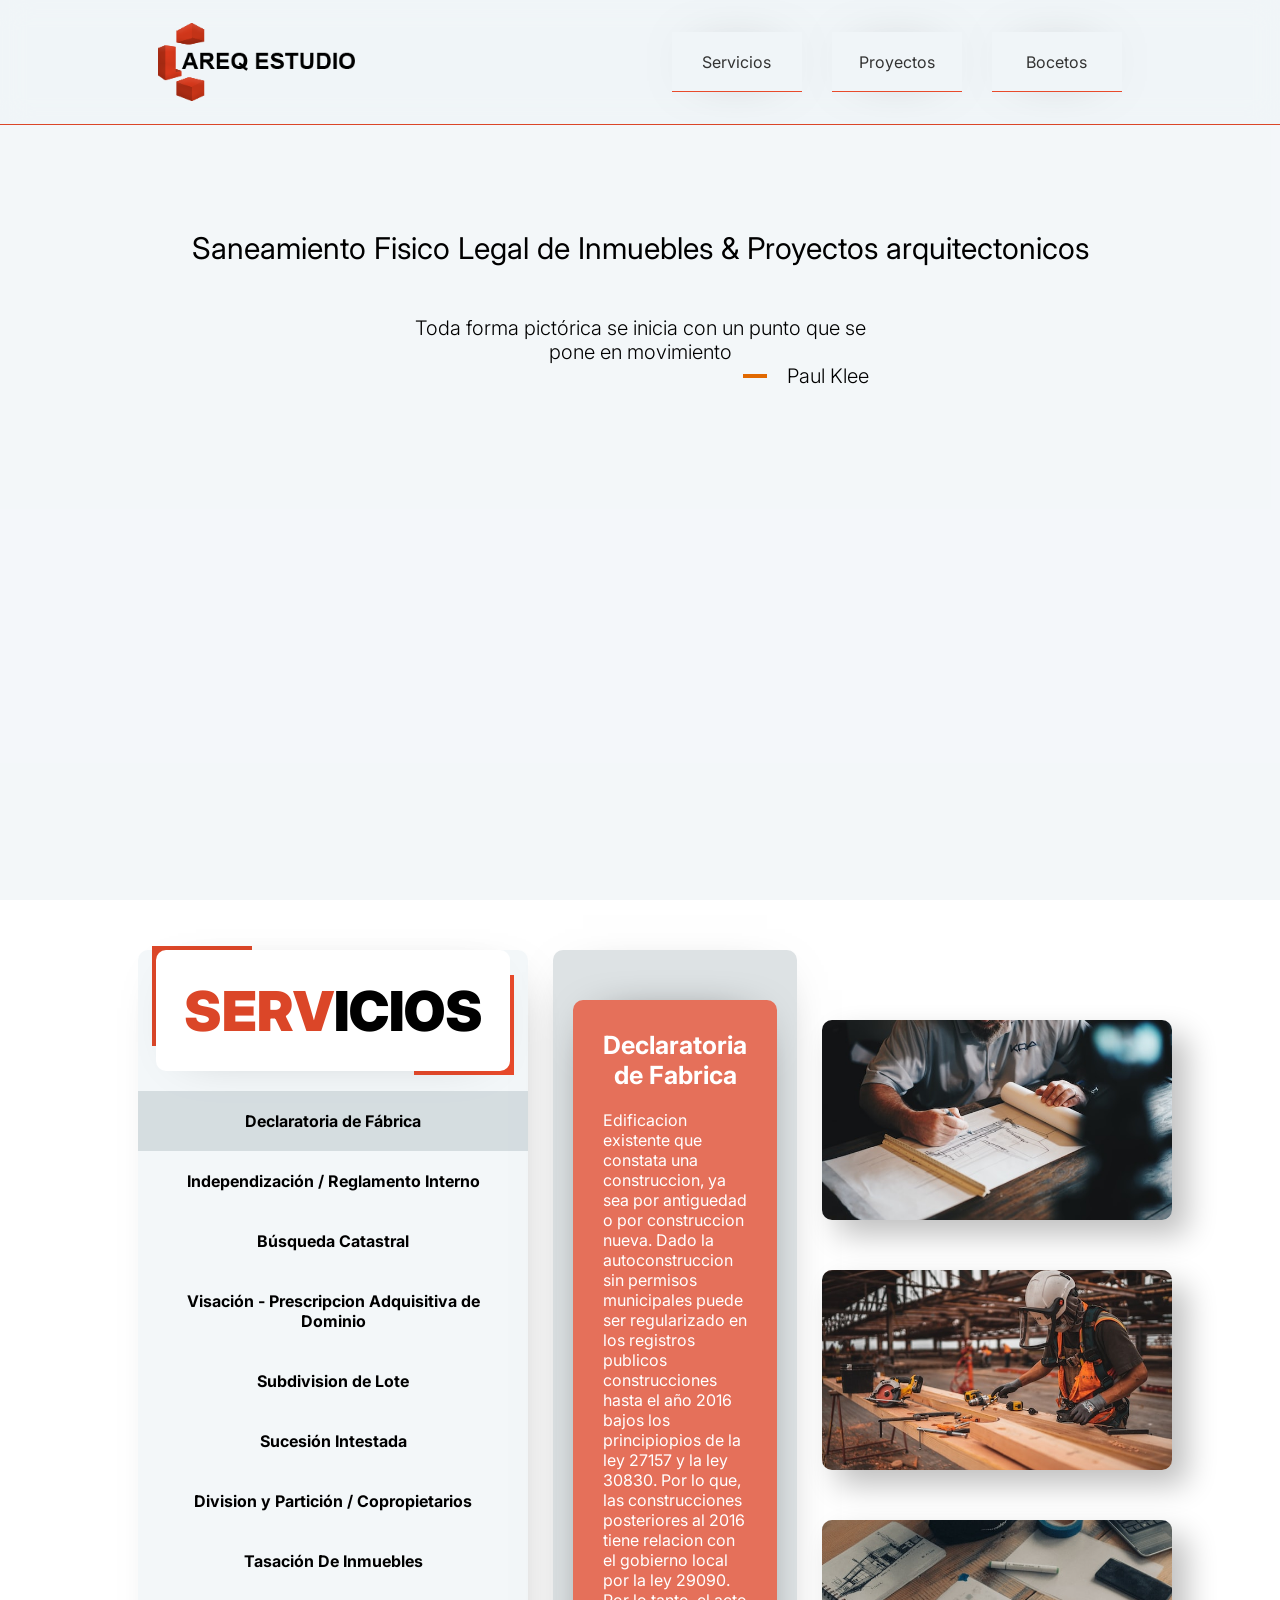
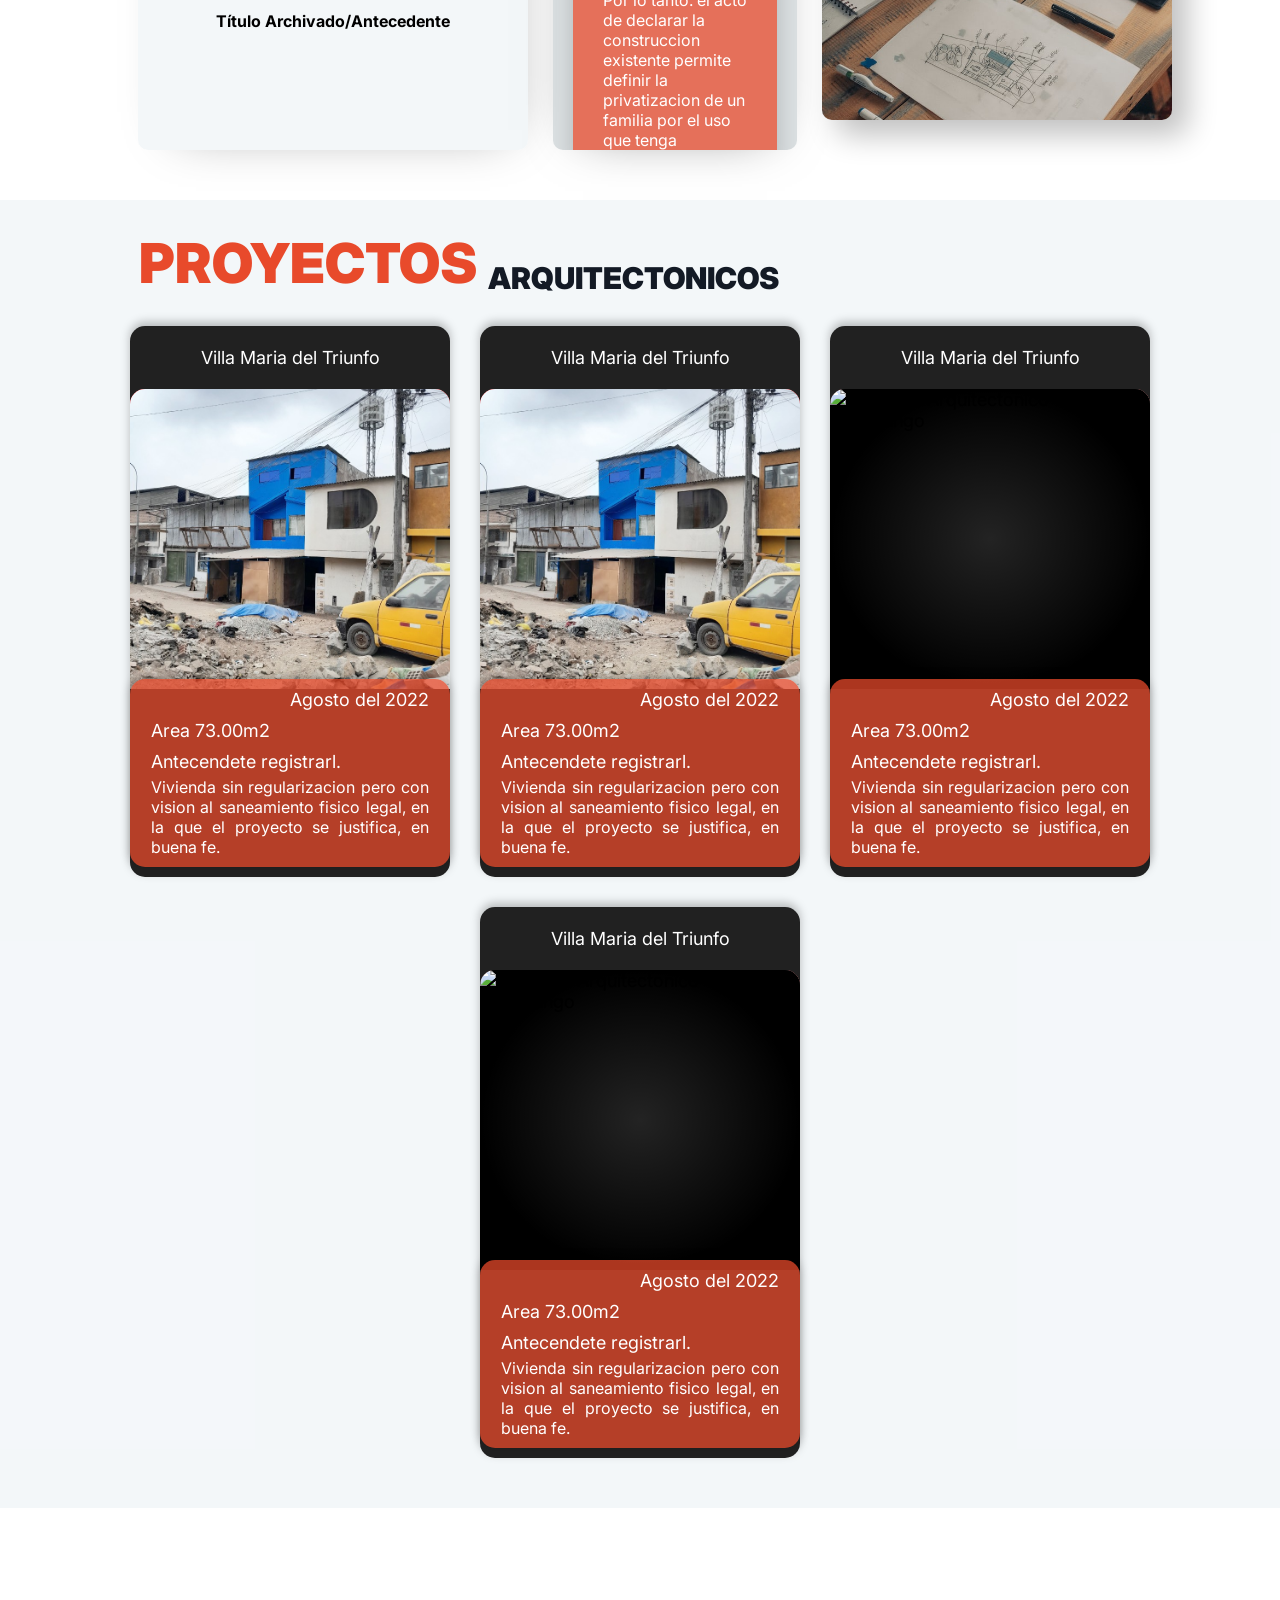
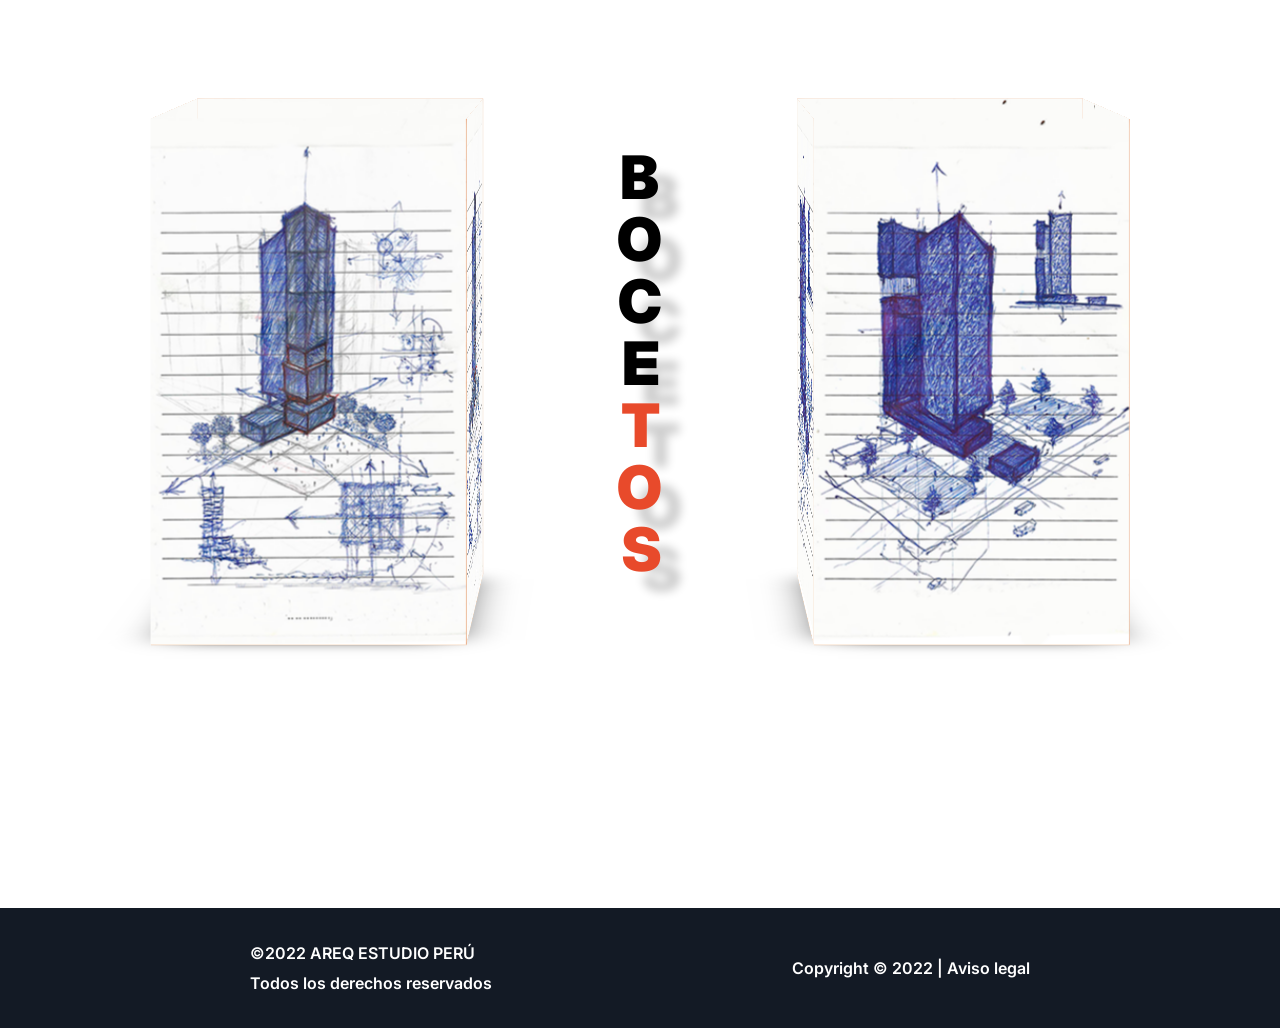
==== commit 38e062c7: "eliminando archivos js" ====
--- a/index.html
+++ b/index.html
@@ -478,12 +478,12 @@
         <p class="footer_copy">Copyright © 2022 | Aviso legal</p>
     </footer>
 
-    <script src="./script/servicios_nav_mobile.js"></script>
+    <!-- <script src="./script/servicios_nav_mobile.js"></script>
     <script src="./script/redirecionar.js" type="module"></script>
     <script src="./script/agrandar_box_servicio.js"></script>
     <script src="./script/servicios_imagen_show_cerrar.js"></script>
     <script src="./script/servicio_zoom.js"></script>
-    <script src="./script/proyectos_imagen_show.js"></script>
+    <script src="./script/proyectos_imagen_show.js"></script> -->
     <script>
         wheelzoom(document.querySelector('img.zoom'));
     </script>
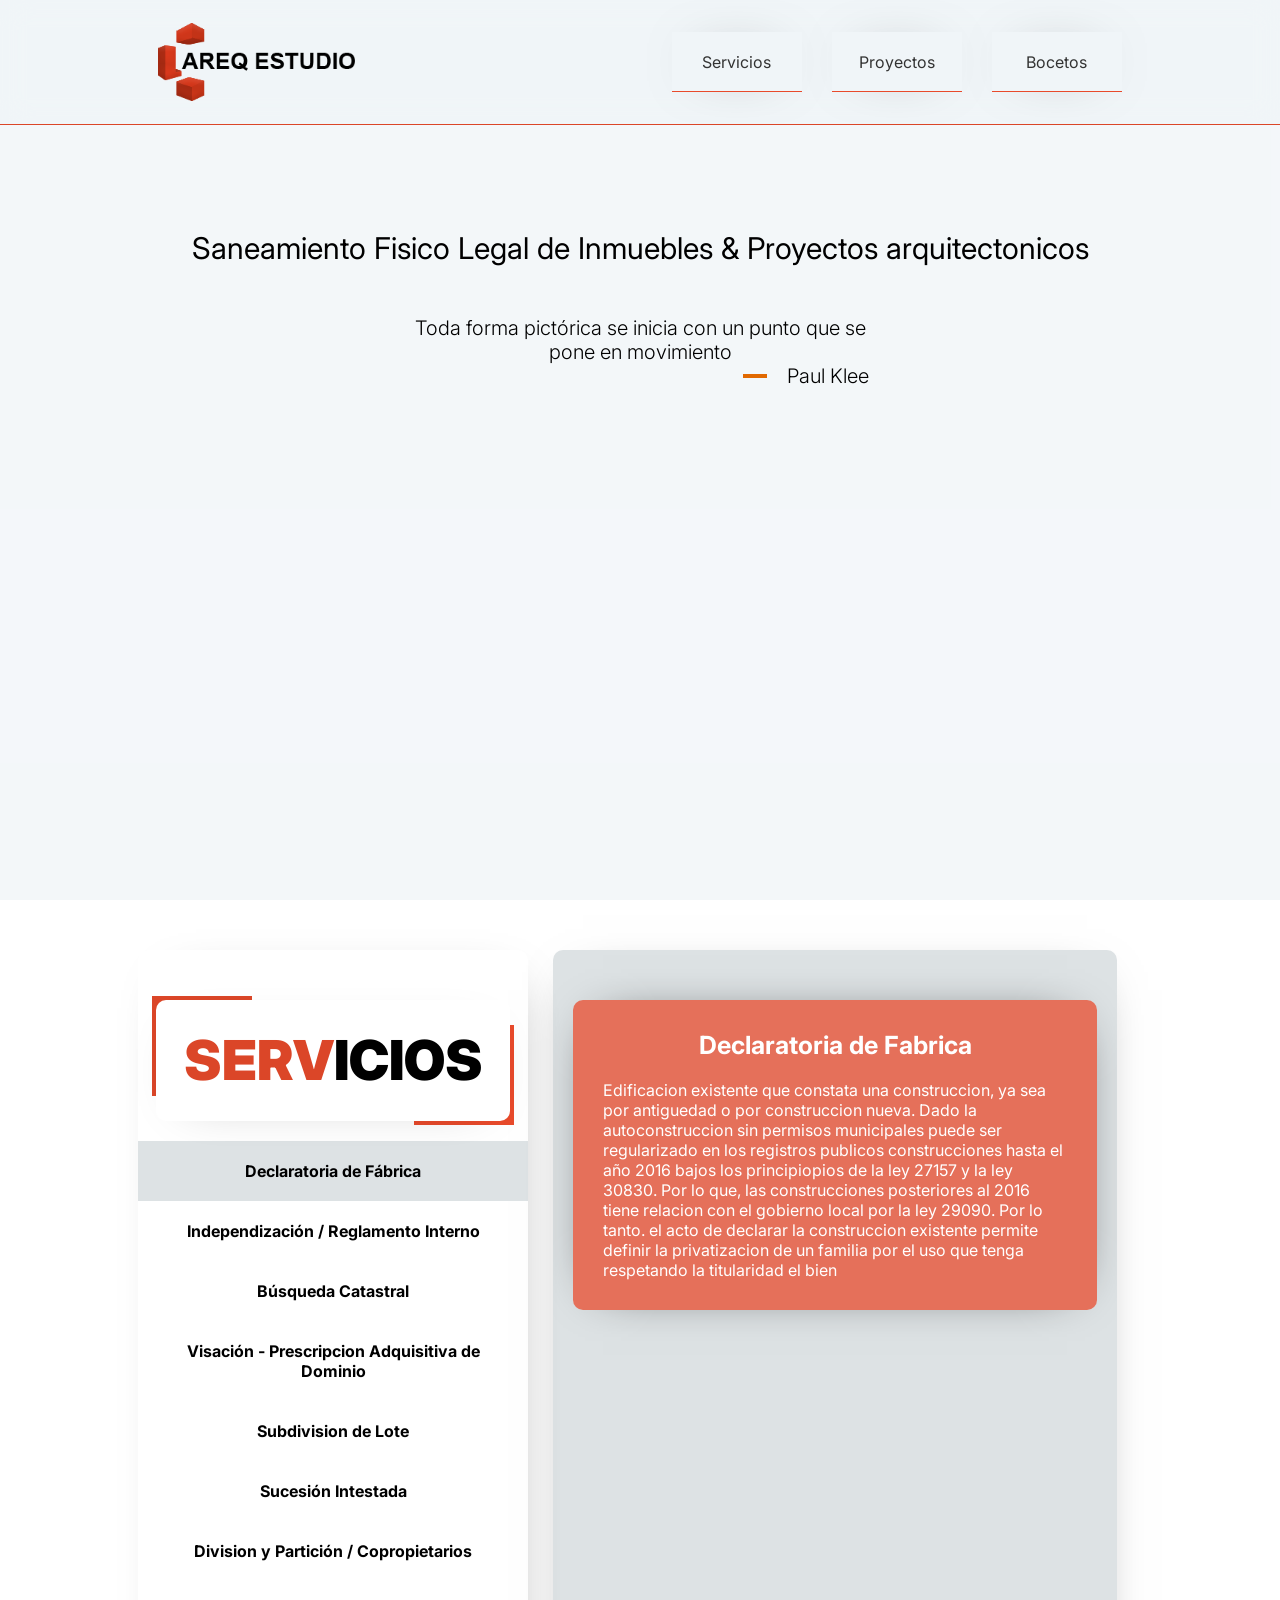
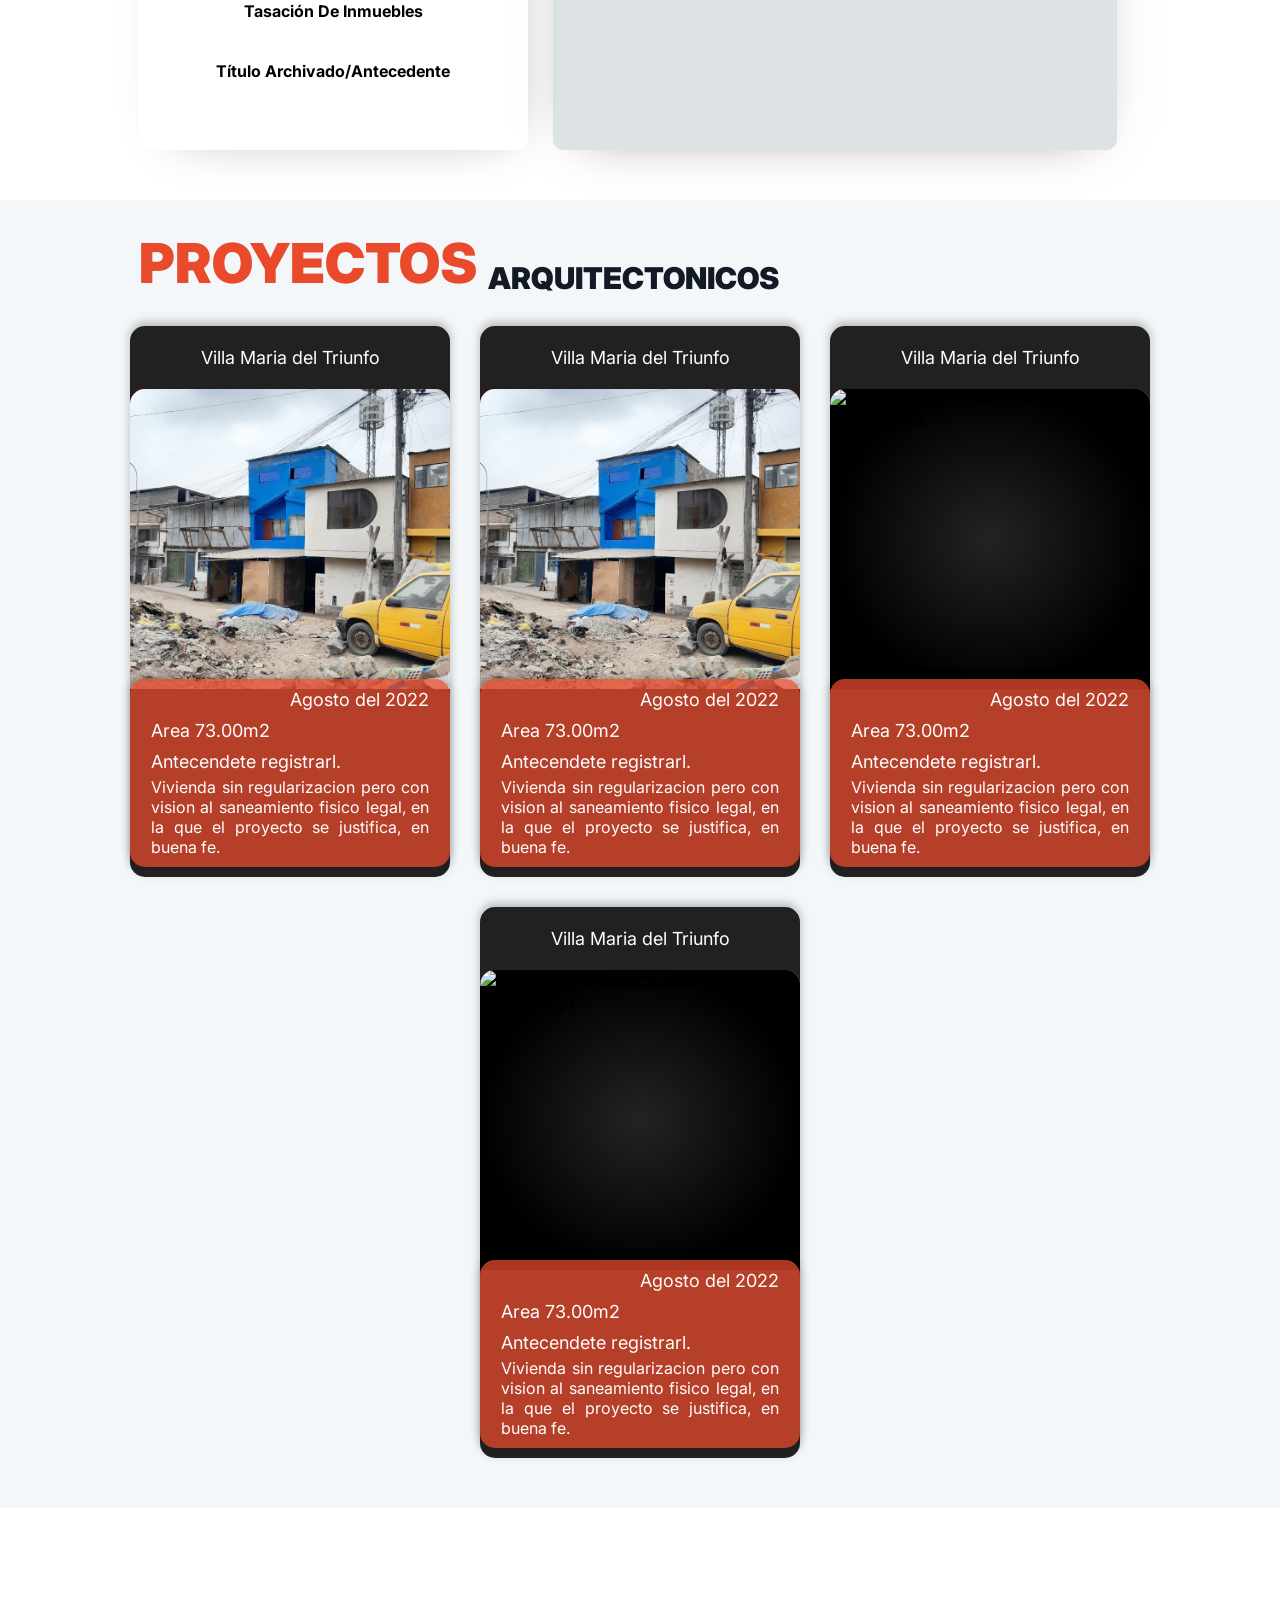
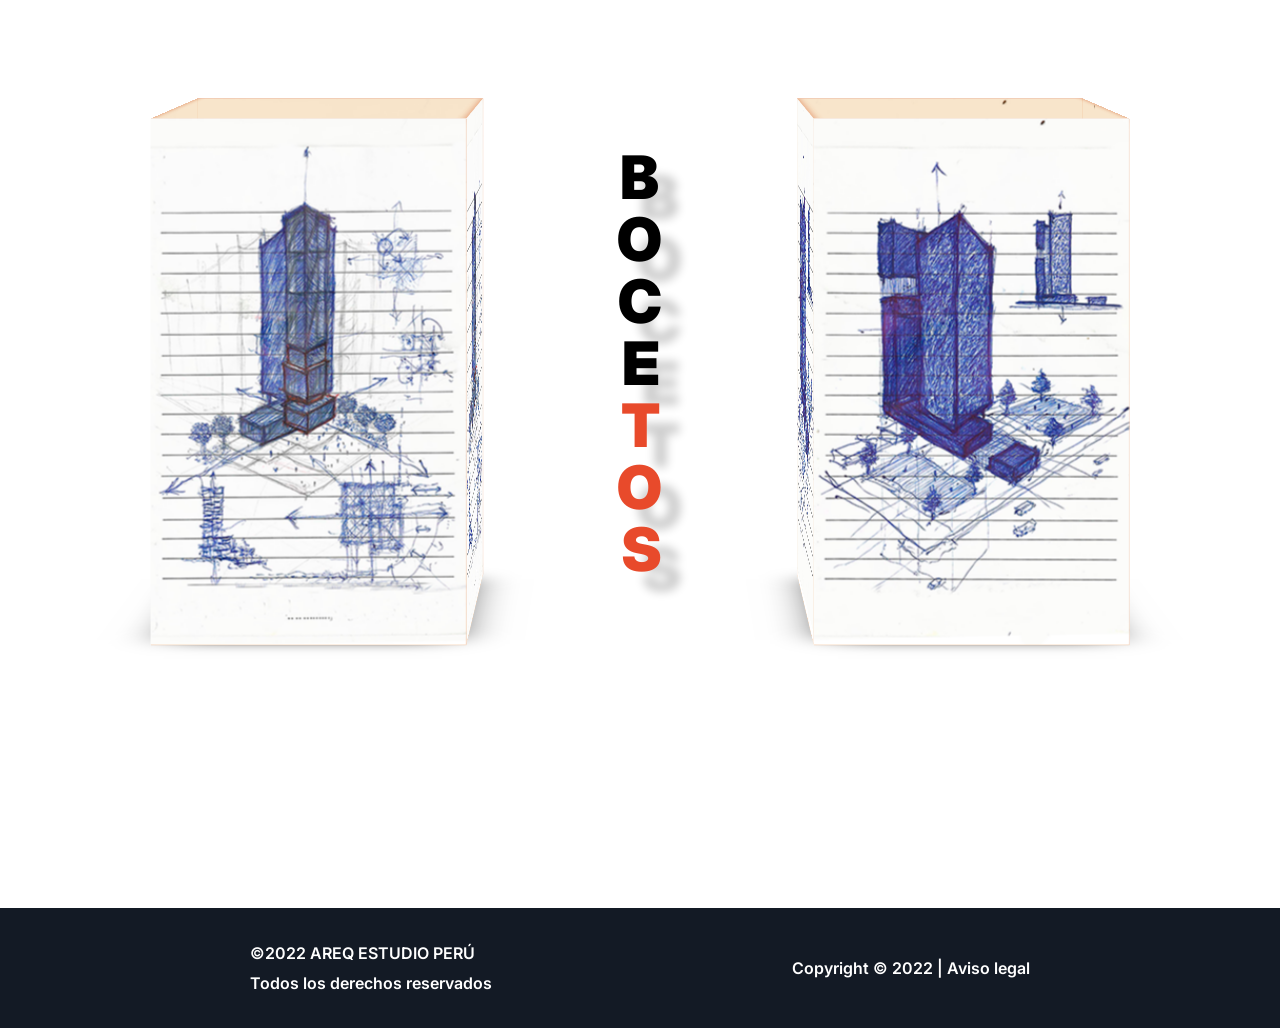
==== commit 8c74dc97: "agregando javascript offRadioButton" ====
--- a/index.html
+++ b/index.html
@@ -77,20 +77,10 @@
         <input class="btn__radio" type="radio" name="slider" id="serv-11">
         <input class="btn__radio" type="radio" name="slider" id="serv-12">
         <input class="btn__radio" type="radio" name="slider" id="serv-13">
-        <!-- radio button para cerrar iamgenes seleccionados-->
-        <input class="btn__radio" type="radio" name="cerrar" id="busqueda_catastral_cerrar_1">
-        <!-- radio button para mostrar imagenes seleccionadas-->
-        <input class="btn__radio" type="checkbox" name="busqueda" id="busqueda_catastral_1">
-        <input class="btn__radio" type="radio" name="busqueda" id="busqueda_catastral_2">
-        <!-- --------------------------------------------------- -->
-        <div id="busqueda_catastral" class="imagenes_servicios_seleccionadas">
-            <div class="container_imagenes_servicios busqueda_catastral_1">
-                <img class="zoom" src="./img/servicios/busqueda_catastral_1.jpg" alt="">
-                <label for="busqueda_catastral_1" id="cerrar_imagen_servicio"
-                    class="servicio_imagen_cerrar">Cerrar</label>
-            </div>
-        </div>
-        <span id="menu" class="menu">&#8801</span>
+        <!-- radio button para cerrar -->
+        <input class="btn__radio" type="radio" name="slider" id="cerrar">
+        <!-- abrir #input cuando se pase a celular -->    
+        <!-- <span id="menu" class="menu">&#8801</span> -->
         <div id="servicio_toogle" class="servicios__listas_img">
             <div class="servicios__lista">
                 <p class="servicios__titulo"> <span>SERV</span>ICIOS</p>
@@ -104,66 +94,32 @@
                     </div>
                     <div class="content_label servicio3">
                         <label class="servicios__li" id="item-3" for="serv-3">Búsqueda Catastral</label>
-                        <div class="descripcion des1">
-                            <p> Inforamcion registradal de SUNARP que permite recopilaras inscripciones, titularidad del
-                                inmueble. Esta representa en la georeferenciacion del preedio para lo salicitud en
-                                registros publicos.</p>
-                        </div>
                     </div>
                     <div class="content_label servicio4">
                         <label class="servicios__li" id="item-4" for="serv-4">Visación - Prescripcion Adquisitiva de
                             Dominio</label>
-                        <div class="descripcion des1">
-                            <p> Evaluación técnica de ocupa el posesionario del inmueble lo cual se realiza los planos
-                                georeferenciados para la administracion del TUPA municipal</p>
-                        </div>
                     </div>
                     <div class="content_label servicio5">
                         <label class="servicios__li" id="item-5" for="serv-5">Subdivision de Lote</label>
-                        <div class="descripcion des1">
-                            <p>Dado el principio de vivienda inviolable por el codigo civil. el titular podra solicitar
-                                la subdivision de su predio ya se por construccion fisica existente o por ser de terreno
-                                sin construccion. la subdivision procede con el fin de los beneficios de los
-                                administrados, al vender, donar, etc. esta permitida subdividir y declarar de fabrica en
-                                sunarp si los documenntos y los autovalos sustente la antiguiedad del bien.</p>
-                        </div>
                     </div>
                     <div class="content_label servicio6">
                         <label class="servicios__li" id="item-6" for="serv-6">Sucesión Intestada</label>
-                        <div class="descripcion des1">
-                            <p> Establecer los nuevos herederos de un inmueble despues del fallecimiento del titular,
-                                permite inscribir el apto via notarial complementando los documentos de vinculo familiar
-                                y de arbol geonologico</p>
-                        </div>
                     </div>
                     <div class="content_label servicio7">
                         <label class="servicios__li" id="item-7" for="serv-7">Division y Partición /
                             Copropietarios</label>
-                        <div class="descripcion des1">
-                            <p>Dado la independencia de un inmueble y las nuevas partidas registrales. pueda realizar la
-                                etapa de adjudicacion por la cual es la division y particion la cual permite el acto
-                                legal, definiendo la titularia y la privatixacion del copriputarioales</p>
-                        </div>
-
                     </div>
                     <div class="content_label servicio8">
                         <label class="servicios__li" id="item-8" for="serv-8">Tasación De Inmuebles</label>
-                        <div class="descripcion des1">
-                            <p> Valorizacion comercial de una propiedad por el valor de construcción segun su antiguedad
-                                y valor de terreno.</p>
-                        </div>
                     </div>
                     <div class="content_label servicio9">
                         <label class="servicios__li" id="item-9" for="serv-9">Título Archivado/Antecedente</label>
-                        <div class="descripcion des1">
-                            <p>Lectura del antecedente registral de un inmueble que permita la modificación registral
-                                con lo actual para fines del sanemiento fisico legal de predios urbanos o rurales</p>
-                        </div>
                     </div>
                 </div>
             </div>
         </div>
         <div id="input" class="servicios_informacion comuns__modifique celular">
+            <label id="cerrar"  for="cerrar" class="cerrar_input">Cerrar</label>
             <div class="box box1">
                 <div id="caja1" class="cajas">
                     <div id="caja_prueba" class="cajas__card">
@@ -189,7 +145,7 @@
                 <div id="caja2" class="cajas">
                     <div class="cajas__card">
                         <p class="caja__titulo">Independizacion reglamento interno</p>
-                        <!-- <a class="caja__link" href="#">Ver mas</a> -->
+                        
                         <p class="caja__descripción">
                             Esta sujeta a la declarar la construccion existente o nuevo y establecer las unidades
                             inmobilarioa por el uso que tenga, esta permite a delimitira los espacios correspondiente de
@@ -201,86 +157,95 @@
                 </div>
             </div>
             <div class="box box3">
-                <div class="cajas">
-                    <p class="box_parrafos titulo">Titulo</p>
-                    <p class="box_parrafos">Lorem ipsum dolor sit amet consectetur adipisicing elit. Enim fuga ea
-                        distinctio, nesciunt asperiores natus. Quis nihil placeat ut maxime adipisci nesciunt eveniet
-                        nam maiores explicabo voluptas ab, nulla earum rem facere, totam obcaecati quia dolores odio
-                        unde alias velit impedit? Recusandae maxime iste sed fuga a! Aliquid maxime officiis ratione
-                        blanditiis obcaecati quam, animi enim et deserunt deleniti nesciunt!</p>
-
-                    <div class="cajas__card">
-                        <div class="cajita">
-                            <p class="caja__titulo">Hoja:AO42833681</p>
-                            <label id="zoom" for="busqueda_catastral_1" class="cajas__card_label"><label>
-                        </div>
-                        <div class="cajita">
-                            <p class="caja__titulo">Hoja:AO42833681</p>
-                            <label for="busqueda_catastral_1" class="cajas__card_label"><label>
-                        </div>
-                        <div class="cajita">
-                            <p class="caja__titulo">Hoja:AO42833681</p>
-                            <label for="busqueda_catastral_1" class="cajas__card_label"><label>
-                        </div>
-                        <div class="cajita">
-                            <p class="caja__titulo">Hoja:AO42833681</p>
-                            <label for="busqueda_catastral_1" class="cajas__card_label"><label>
-                        </div>
-
-                        <div class="cajita">
-                            <p class="caja__titulo">Hoja:AO42833681</p>
-                            <label for="busqueda_catastral_1" class="cajas__card_label"><label>
-                        </div>
-
-                        <!-- <label for="busqueda_catastral_1" class="cajas__card_label"></label>
-                        <label for="busqueda_catastral_1" class="cajas__card_label"></label>
-                        <label for="busqueda_catastral_1" class="cajas__card_label"></label>
-                         -->
-                    </div>
-                </div>
+                <div id="caja3" class="cajas">
+                    <div class="cajas__card">
+                        <p class="caja__titulo">Búsqueda Catastral</p>
+                        
+                        <p class="caja__descripción">
+                            Inforamcion registradal de SUNARP que permite recopilaras
+                            inscripciones, titularidad del inmueble. Esta representa
+                            en la georeferenciacion del preedio para lo salicitud en
+                            registros publicos.
+                        </p>
+                    </div>
+                </div>
+
             </div>
             <div class="box box4">
                 <div class="cajas">
                     <div class="cajas__card">
-                        <p class="caja__titulo">Visacion Prescriqsion adquisitiva de Dominio</p><a class="caja__link"
-                            href="#">Ver mas</a>
+                        <p class="caja__titulo">Visacion Prescriqsion adquisitiva de Dominio</p>
+                        <p class="caja__descripción">
+                            Evaluación técnica de ocupa el posesionario del
+                            inmueble lo cual se realiza los planos
+                            georeferenciados para la administracion del TUPA
+                            municipal
+                        </p>
                     </div>
                 </div>
             </div>
             <div class="box box5">
                 <div class="cajas">
                     <div class="cajas__card">
-                        <p class="caja__titulo">Subdivison de Lote</p><a class="caja__link" href="#">Ver mas</a>
+                        <p class="caja__titulo">Subdivison de Lote</p>
+                        <p class="caja__descripción">
+                            Dado el principio de vivienda inviolable por el codigo 
+                            civil. el titular podra solicitar la subdivision de su 
+                            predio ya se por construccion fisica existente o por ser 
+                            de terreno sin construccion. la subdivision procede con 
+                            el fin de los beneficios de los administrados, al vender, 
+                            donar, etc. esta permitida subdividir y declarar de fabrica 
+                            en sunarp si los documenntos y los autovalos sustente la 
+                            antiguiedad del bien.
+                        </p>
                     </div>
                 </div>
             </div>
             <div class="box box6">
                 <div class="cajas">
                     <div class="cajas__card">
-                        <p class="caja__titulo">Sucesión Intestada</p><a class="caja__link" href="#">Ver mas</a>
+                        <p class="caja__titulo">Sucesión Intestada</p>
+                        <p class="caja__descripción">
+                            Establecer los nuevos herederos de un inmueble despues del fallecimiento 
+                            del titular, permite inscribir el apto via notarial complementando los documentos de vinculo familiar y de arbol geonologico
+                        </p>
                     </div>
                 </div>
             </div>
             <div class="box box7">
                 <div class="cajas">
                     <div class="cajas__card">
-                        <p class="caja__titulo">Division y Partición / Copropietarios</p><a class="caja__link"
-                            href="#">Ver mas</a>
+                        <p class="caja__titulo">Division y Partición / Copropietarios</p>
+                        <p class="caja__descripción">
+                            Establecer los nuevos herederos de un inmueble despues del 
+                            fallecimiento del titular, permite inscribir el apto via 
+                            notarial complementando los documentos de vinculo familiar 
+                            y de arbol geonologico.
+                        </p>
                     </div>
                 </div>
             </div>
             <div class="box box8">
                 <div class="cajas">
                     <div class="cajas__card">
-                        <p class="caja__titulo">Tasación De Inmuebles</p><a class="caja__link" href="#">Ver mas</a>
+                        <p class="caja__titulo">Tasación De Inmuebles</p>
+                        <p class="caja__descripción">
+                            Valorizacion comercial de una propiedad por el valor de 
+                            construcción segun su antiguedad y valor de terreno.
+                        </p>
                     </div>
                 </div>
             </div>
             <div class="box box9">
                 <div class="cajas">
                     <div class="cajas__card">
-                        <p class="caja__titulo">Título Archivado/Antecedente</p><a class="caja__link" href="#">Ver
-                            mas</a>
+                        <p class="caja__titulo">Título Archivado / Antecedente</p>
+                        <p class="caja__descripción">
+                            Lectura del antecedente registral de un inmueble que 
+                            permita la modificación registral con lo actual para 
+                            fines del sanemiento fisico legal de predios urbanos 
+                            o rurales.
+                        </p>
                     </div>
                 </div>
             </div>
@@ -292,30 +257,6 @@
                 <div class="cajas">SERVICIO 2</div>
                 <div class="cajas">SERVICIO 2</div>
             </div>
-            <!-- <div class="box box11">
-                <div class="cajas">SERVICIO 2</div>
-                <div class="cajas">SERVICIO 2</div>
-                <div class="cajas">SERVICIO 2</div>
-                <div class="cajas">SERVICIO 2</div>
-                <div class="cajas">SERVICIO 2</div>
-                <div class="cajas">SERVICIO 2</div>
-            </div>
-            <div class="box box12">
-                <div class="cajas">SERVICIO 2</div>
-                <div class="cajas">SERVICIO 2</div>
-                <div class="cajas">SERVICIO 2</div>
-                <div class="cajas">SERVICIO 2</div>
-                <div class="cajas">SERVICIO 2</div>
-                <div class="cajas">SERVICIO 2</div>
-            </div>
-            <div class="box box13">
-                <div class="cajas">SERVICIO 2</div>
-                <div class="cajas">SERVICIO 2</div>
-                <div class="cajas">SERVICIO 2</div>
-                <div class="cajas">SERVICIO 2</div>
-                <div class="cajas">SERVICIO 2</div>
-                <div class="cajas">SERVICIO 2</div>
-            </div> -->
         </div>
         <div class="servicios__img">
             <div class="servicios_imagenes">
@@ -484,9 +425,10 @@
     <script src="./script/servicios_imagen_show_cerrar.js"></script>
     <script src="./script/servicio_zoom.js"></script>
     <script src="./script/proyectos_imagen_show.js"></script> -->
-    <script>
+    <!-- <script>
         wheelzoom(document.querySelector('img.zoom'));
-    </script>
+    </script> -->
+    <script src="js/offRadioButton.js"></script>
 </body>
 
 </html>
--- a/css/index.css
+++ b/css/index.css
@@ -251,14 +251,14 @@
 }
 /* ESTILOS DEL SERVICIO */
 .imagenes_servicios_seleccionadas{
-    background: rgba(0, 0, 0, 50%);
+    /* background: rgba(0, 0, 0, 50%);
     position: absolute;
     width: 100%;
     height: 100%;
     top: 0;
     left: 0;
     z-index: 20;
-    display: none;
+    display: none; */
 }
 .imagenes_proyectos_show{
     display: block;
@@ -294,13 +294,13 @@
     position: relative;
     margin: 0 auto;
 }
-.btn__radio,.menu{
+.btn__radio{
     display: none;
 }
 .servicios__listas_img {
     height: 800px;
     margin: 0 auto;
-    background: var(--white-blue);
+    background: var(--white);
     display: flex;
     justify-content: space-between;
     align-items: center;
@@ -456,7 +456,7 @@
     text-align: center;
     font-weight: bold;
 }
-.descripcion{
+/* .descripcion{
     font-size: 1.5rem;
     color: white;
     padding: 2rem 1rem;
@@ -470,7 +470,7 @@
 .descripcion > p{
     text-align: justify;
     padding: 0rem 1rem;
-}
+} */
 .servicios__informacion{
     display: none;
     position: absolute;
@@ -485,6 +485,7 @@
 .box{
     width: 100%;
     height: 100%;
+    padding: 5rem 2em 5rem 2rem;
 }
 .box_parrafos{
     font-size: 1.6rem;
@@ -496,7 +497,7 @@
     color: black;
 }
 .box1,.box2,.box3,.box4,.box5,.box6,.box7,.box8,.box9,.box10,.box11,.box12,.box13{
-    padding: 5rem 2em 5rem 2rem;
+    
     overflow-y: scroll;
     /* overflow-y: scroll; */
     /* max-height: 650px; */
@@ -682,7 +683,9 @@
     font-size: 3rem;
     margin-left: 1rem;
 }
-
+.cerrar_input{
+    display: none;
+}
 .pt__color {
     color: var(--bg__proyectos-black);
 }
@@ -1047,9 +1050,9 @@
     background: var(--border_lineas-black);
 }
 
-.top {
+/* .top {
     top: 106px;
-}
+} */
 
 .position--absolute_servicio {
     top: 42px;
@@ -1479,6 +1482,7 @@
     
     .servicios__lista{
         width: 100%;
+        
     }
     .servicios__ul{
         /* width: 100%; */
@@ -1494,11 +1498,11 @@
         gap: 0px;
         justify-content: space-around;
     }
-    
-    .servicios__listas_img {
+    /*cambios*/
+    /* .servicios__listas_img {
         flex-direction: column;
     }
-
+ */
     .servicios__img {
         justify-content: center;
         align-items: center;
@@ -1535,7 +1539,11 @@
         margin: 0;
     }
 }
-
+@media screen and (max-width:1550px) {
+    .servicios__img{
+        display: none;
+    }
+}
 
 
 @media screen and (max-width:1450px) {
@@ -1689,6 +1697,7 @@
         height: 500px;
     }
 }
+
 @media screen and (max-width:1000px) {
     .boceto__imagen {
         width: 90%;
@@ -1745,27 +1754,7 @@
     .cube_item{
         height: 500px;
     }
-    .menu{
-        width: 50px;
-        height: 50px;
-        border-radius: 50%;
-        margin: .5rem;
-        position: absolute;
-        top: 0%;
-        right: 0%;
-        z-index: 10;
-        display: flex;
-        justify-content: center;
-        align-items: center;
-        color: white;
-        background-color: var(--bg__servicios_black);
-        font-size: 3rem;
-        transition: background-color 0.5s;
-        box-shadow: 0px 0px 5rem -1rem var(--ladrillo-1);
-    }
-    .menu:hover{
-        background-color: #E16900;
-    }
+    
     .servicios{
         grid-template-columns: auto;
         
@@ -1773,7 +1762,7 @@
         overflow: hidden;
 
     }
-    .servicios__ul{
+    /* .servicios__ul{
         width: 100%;
         position: absolute;
         z-index: 5;
@@ -1783,13 +1772,16 @@
         transition: left .5s;
         background: var(--bg__servicios_blanco);
 
-    }
+    } */
     .servicios__lista{
         position: inherit;
     }
     .servicios__listas_img{
-        height: 0%;
-    }
+        /* height: 0%; */
+        padding: 5rem 1rem 1rem 0rem;
+
+    }
+    
     .servicios_informacion{
         width: 100%;
         min-height: 680px;
@@ -1851,6 +1843,7 @@
         bottom: -20px;
     }
     
+    
 }
 @media screen and (max-width:700px) {
     .principal__video-cita-menu{
--- a/css/servicios_input.css
+++ b/css/servicios_input.css
@@ -17,22 +17,6 @@
     color: var(--text-black);
 }
 
-
-/* #serv-1:checked ~ #input .box1,
-#serv-2:checked ~ #input .box2,
-#serv-3:checked ~ #input .box3,
-#serv-4:checked ~ #input .box4,
-#serv-5:checked ~ #input .box5,
-#serv-6:checked ~ #input .box6,
-#serv-7:checked ~ #input .box7,
-#serv-8:checked ~ #input .box8,
-#serv-9:checked ~ #input .box9,
-#serv-10:checked ~ #input .box10,
-#serv-11:checked ~ #input .box11,
-#serv-12:checked ~ #input .box12,
-#serv-13:checked ~ #input .box13{
-    background: green;
-} */
 /* ocultar */
 #serv-1:checked ~ #input .box2,
 #serv-1:checked ~ #input .box3,
@@ -46,8 +30,10 @@
 #serv-1:checked ~ #input .box11,
 #serv-1:checked ~ #input .box12,
 #serv-1:checked ~ #input .box13{
-    display: none;
-}
+    animation: show_input 2s linear forwards;
+    display: none;
+}
+
 #serv-2:checked ~ #input .box1,
 #serv-2:checked ~ #input .box3,
 #serv-2:checked ~ #input .box4,
@@ -60,6 +46,7 @@
 #serv-2:checked ~ #input .box11,
 #serv-2:checked ~ #input .box12,
 #serv-2:checked ~ #input .box13{
+    
     display: none;
 }
 #serv-3:checked ~ #input .box2,
@@ -74,6 +61,7 @@
 #serv-3:checked ~ #input .box11,
 #serv-3:checked ~ #input .box12,
 #serv-3:checked ~ #input .box13{
+    
     display: none;
 }
 #serv-4:checked ~ #input .box2,
@@ -88,6 +76,7 @@
 #serv-4:checked ~ #input .box11,
 #serv-4:checked ~ #input .box12,
 #serv-4:checked ~ #input .box13{
+    
     display: none;
 }
 #serv-5:checked ~ #input .box2,
@@ -102,6 +91,7 @@
 #serv-5:checked ~ #input .box11,
 #serv-5:checked ~ #input .box12,
 #serv-5:checked ~ #input .box13{
+    
     display: none;
 }
 #serv-6:checked ~ #input .box2,
@@ -116,6 +106,7 @@
 #serv-6:checked ~ #input .box11,
 #serv-6:checked ~ #input .box12,
 #serv-6:checked ~ #input .box13{
+    
     display: none;
 }
 #serv-7:checked ~ #input .box2,
@@ -130,6 +121,7 @@
 #serv-7:checked ~ #input .box11,
 #serv-7:checked ~ #input .box12,
 #serv-7:checked ~ #input .box13{
+    
     display: none;
 }
 #serv-8:checked ~ #input .box2,
@@ -144,6 +136,7 @@
 #serv-8:checked ~ #input .box11,
 #serv-8:checked ~ #input .box12,
 #serv-8:checked ~ #input .box13{
+    
     display: none;
 }
 #serv-9:checked ~ #input .box2,
@@ -158,6 +151,7 @@
 #serv-9:checked ~ #input .box11,
 #serv-9:checked ~ #input .box12,
 #serv-9:checked ~ #input .box13{
+    
     display: none;
 }
 #serv-10:checked ~ #input .box2,
@@ -172,6 +166,7 @@
 #serv-10:checked ~ #input .box11,
 #serv-10:checked ~ #input .box12,
 #serv-10:checked ~ #input .box13{
+    
     display: none;
 }
 #serv-11:checked ~ #input .box2,
@@ -186,6 +181,7 @@
 #serv-11:checked ~ #input .box1,
 #serv-11:checked ~ #input .box12,
 #serv-11:checked ~ #input .box13{
+    
     display: none;
 }
 #serv-12:checked ~ #input .box2,
@@ -200,6 +196,7 @@
 #serv-12:checked ~ #input .box11,
 #serv-12:checked ~ #input .box1,
 #serv-12:checked ~ #input .box13{
+    
     display: none;
 }
 #serv-13:checked ~ #input .box2,
@@ -214,11 +211,83 @@
 #serv-13:checked ~ #input .box11,
 #serv-13:checked ~ #input .box12,
 #serv-13:checked ~ #input .box1{
-    display: none;
-}
-
+    
+    display: none;
+}
+@media screen and (max-width:1050px) {
+    
+    .servicios{
+        display: flex;
+        justify-content: center;
+        align-items: center;
+    }
+    .celular{
+        position: absolute;
+        top: 50%;
+        left: 50%;
+        transform: translate(-50%,-50%);
+        width: 390px;
+        z-index: 20;
+        /* opacity: 1; */
+        height: 800px;
+        backdrop-filter: blur(20px);
+        
+        
+    }
+    
+    .box{
+        width: 100%;
+        height: 100%;
+        padding: 2rem 2em 2rem 2rem;
+    }
+    .cerrar_input{
+        margin-top: 2rem;
+        margin-left: auto;
+        margin-right: 3.6rem;
+        display: flex;
+        padding: .5rem 3rem;
+        border-radius: 10px;
+        background: rgb(74, 131, 254);
+        width: 50px;
+        height: 30px;
+        justify-content: center;
+        align-items: center;
+        font-size: 17px;
+        font-weight: bold;
+        color: white;
+        cursor: pointer;
+    }
+    .servicios_informacion{
+        flex-direction: column;
+    }
+    .input-mobile-cerrado{
+        display: none;
+    }
+    /* #serv-1:checked ~ #input{
+        display: none;
+    }
+ */
+    #input{
+        display: block;
+        animation: shows_input .5s cubic-bezier(0.47, 0, 0.745, 0.715) forwards;
+    }
+    
+    @keyframes shows_input {
+        to{
+            top: 50%;
+            left: 50%;
+            opacity: 1;
+            
+        }
+        from{
+            left: 75%;
+            opacity: 0;
+        }
+    }
+    
+}
 /* MOSTRAR DESCRIPCION */
-#serv-1:checked ~ #servicio_toogle .servicio1 .descripcion,
+/* #serv-1:checked ~ #servicio_toogle .servicio1 .descripcion,
 #serv-2:checked ~ #servicio_toogle .servicio2 .descripcion,
 #serv-3:checked ~ #servicio_toogle .servicio3 .descripcion,
 #serv-4:checked ~ #servicio_toogle .servicio4 .descripcion,
@@ -232,20 +301,23 @@
     background: var(--plomo-1);
     color: var(--text-black);
 
-}
-
-
-
-
-
-
-
-
-
-
-
-
-
-
-
-
+} */
+#cerrar:checked ~ #input{
+    display: none;
+}
+
+
+
+
+
+
+
+
+
+
+
+
+
+
+
+
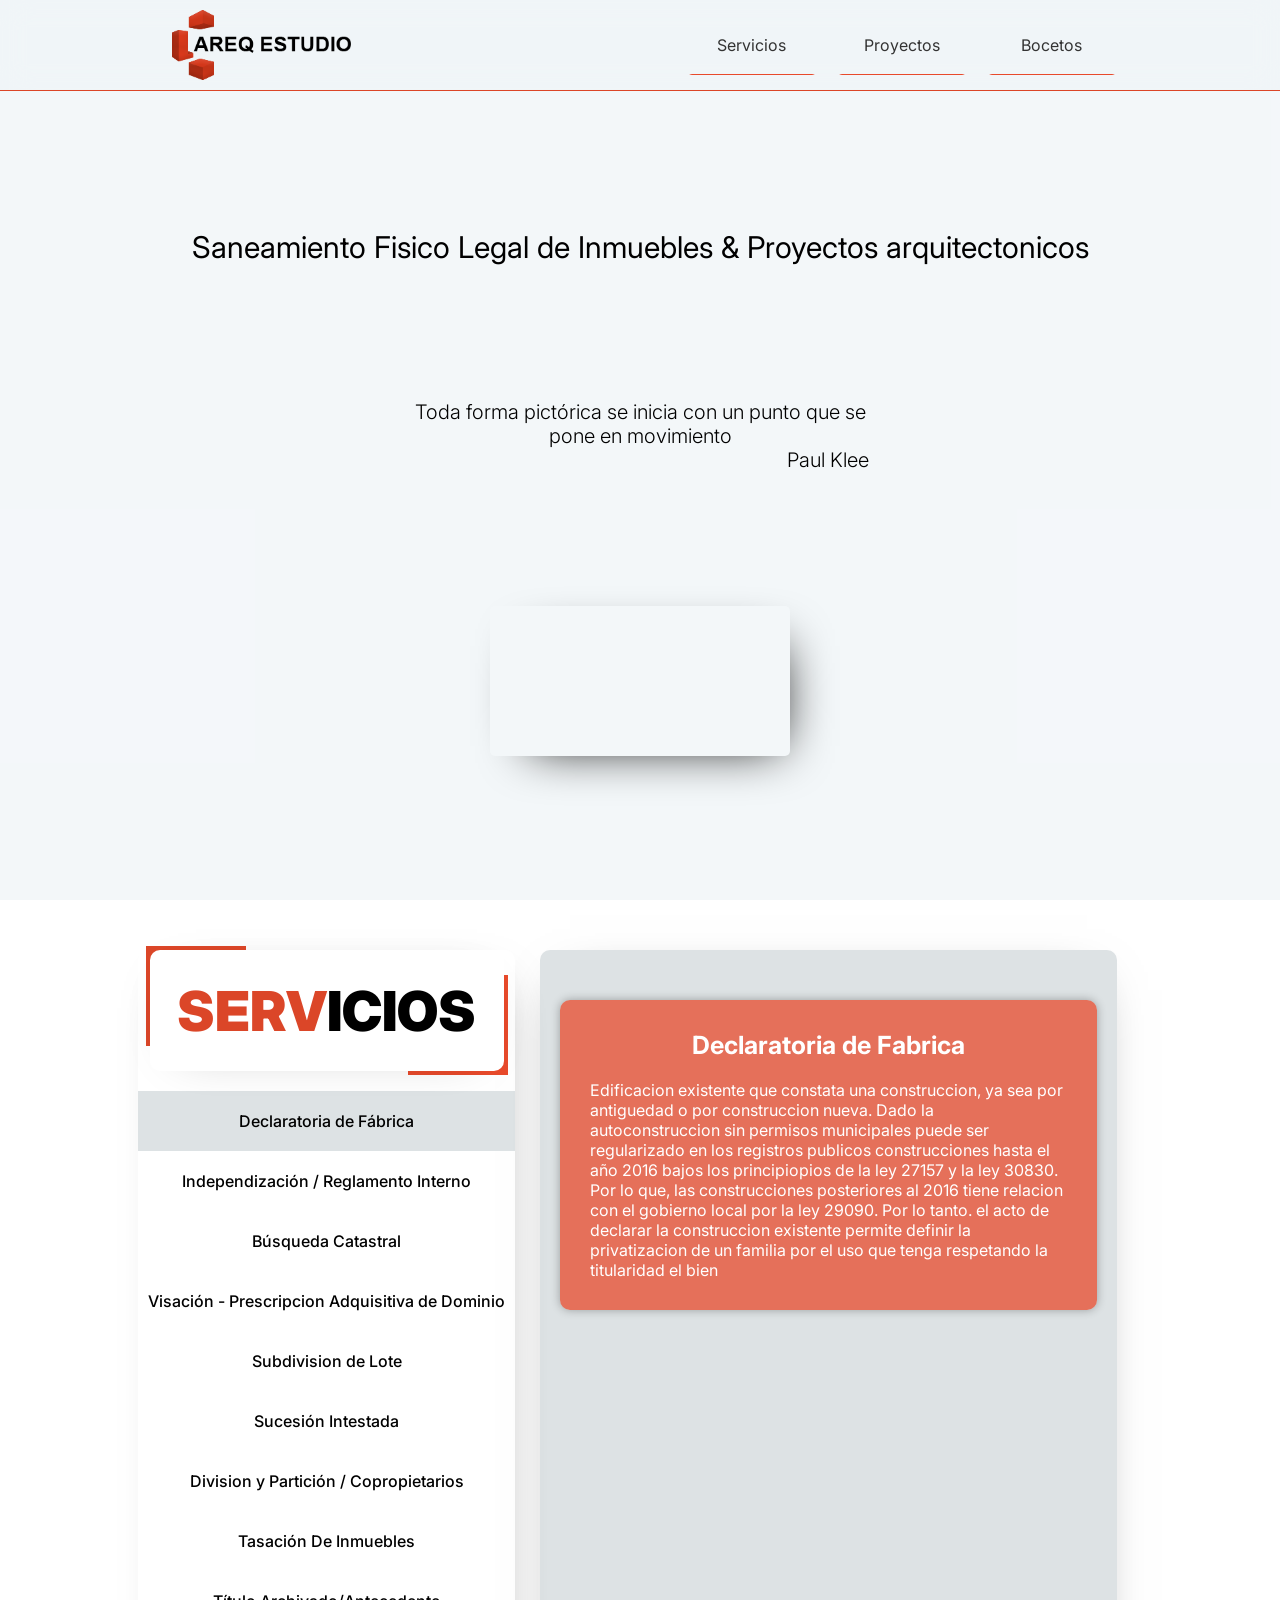
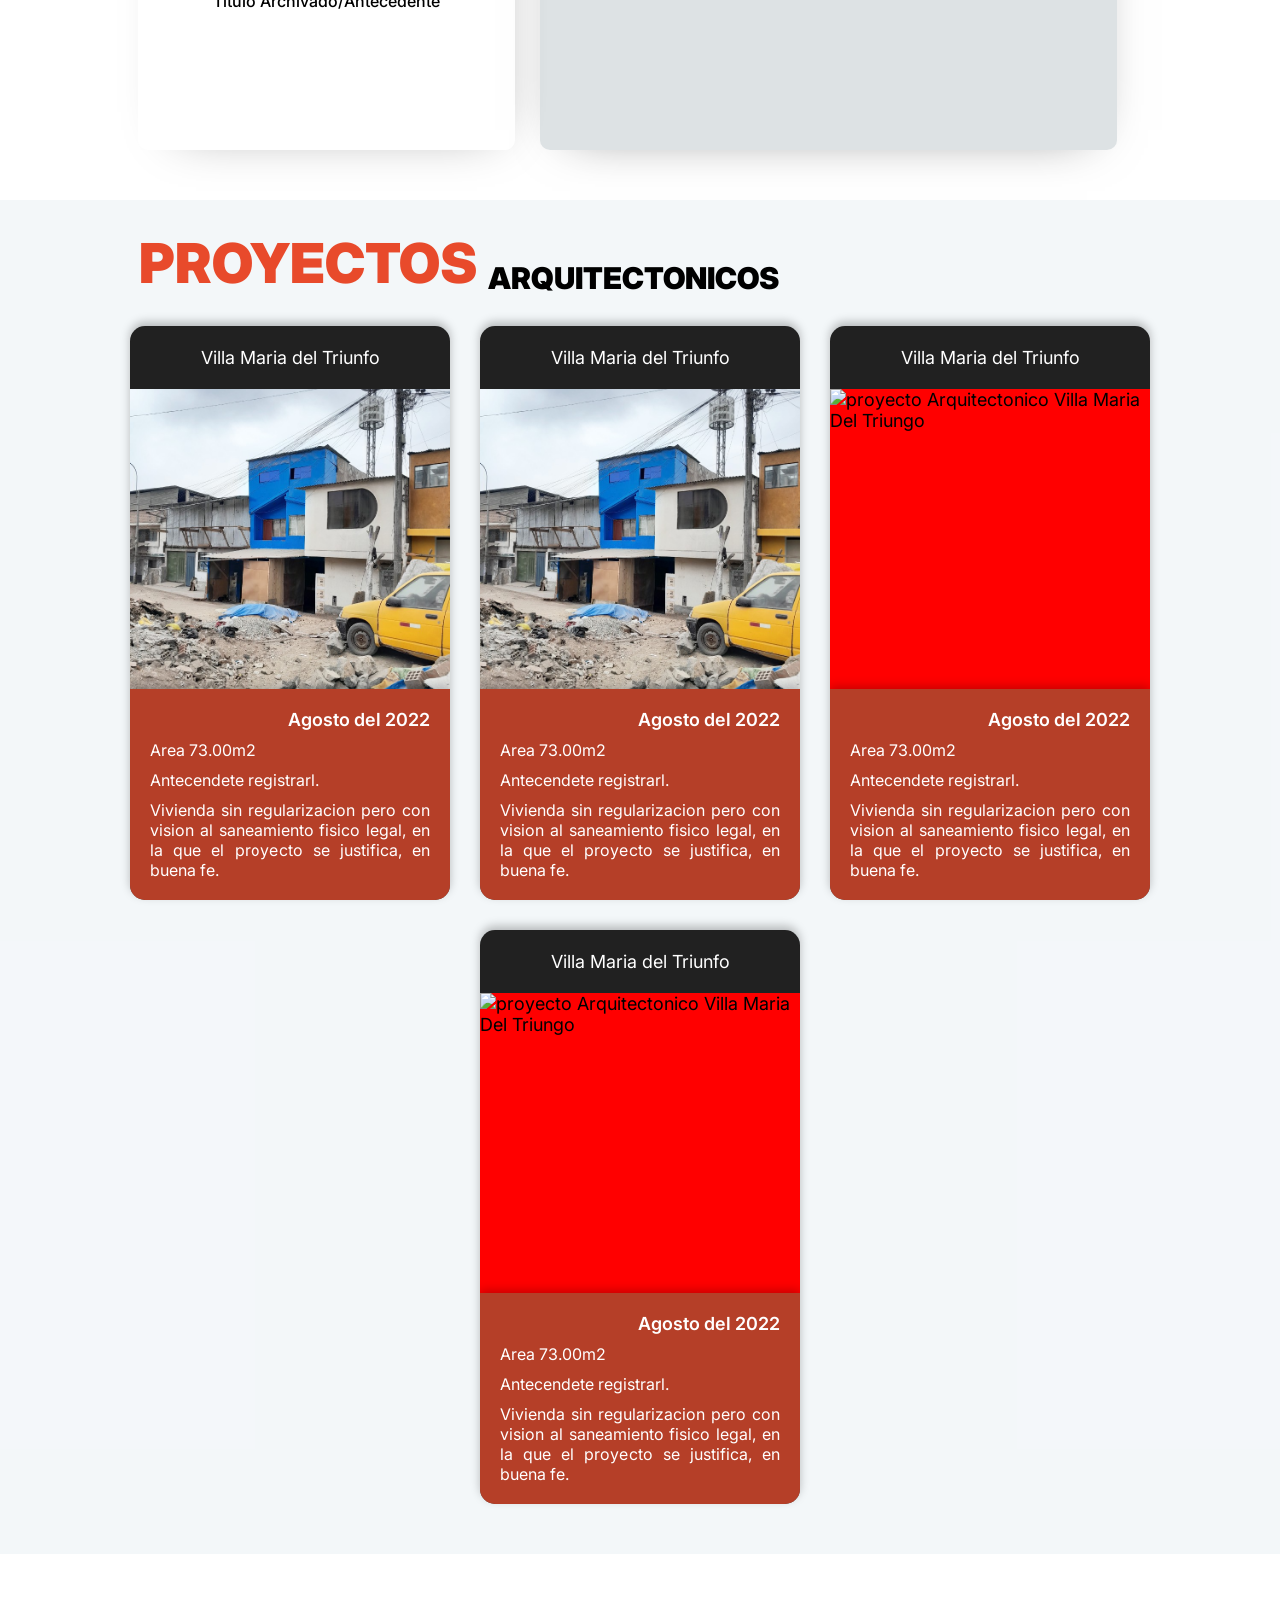
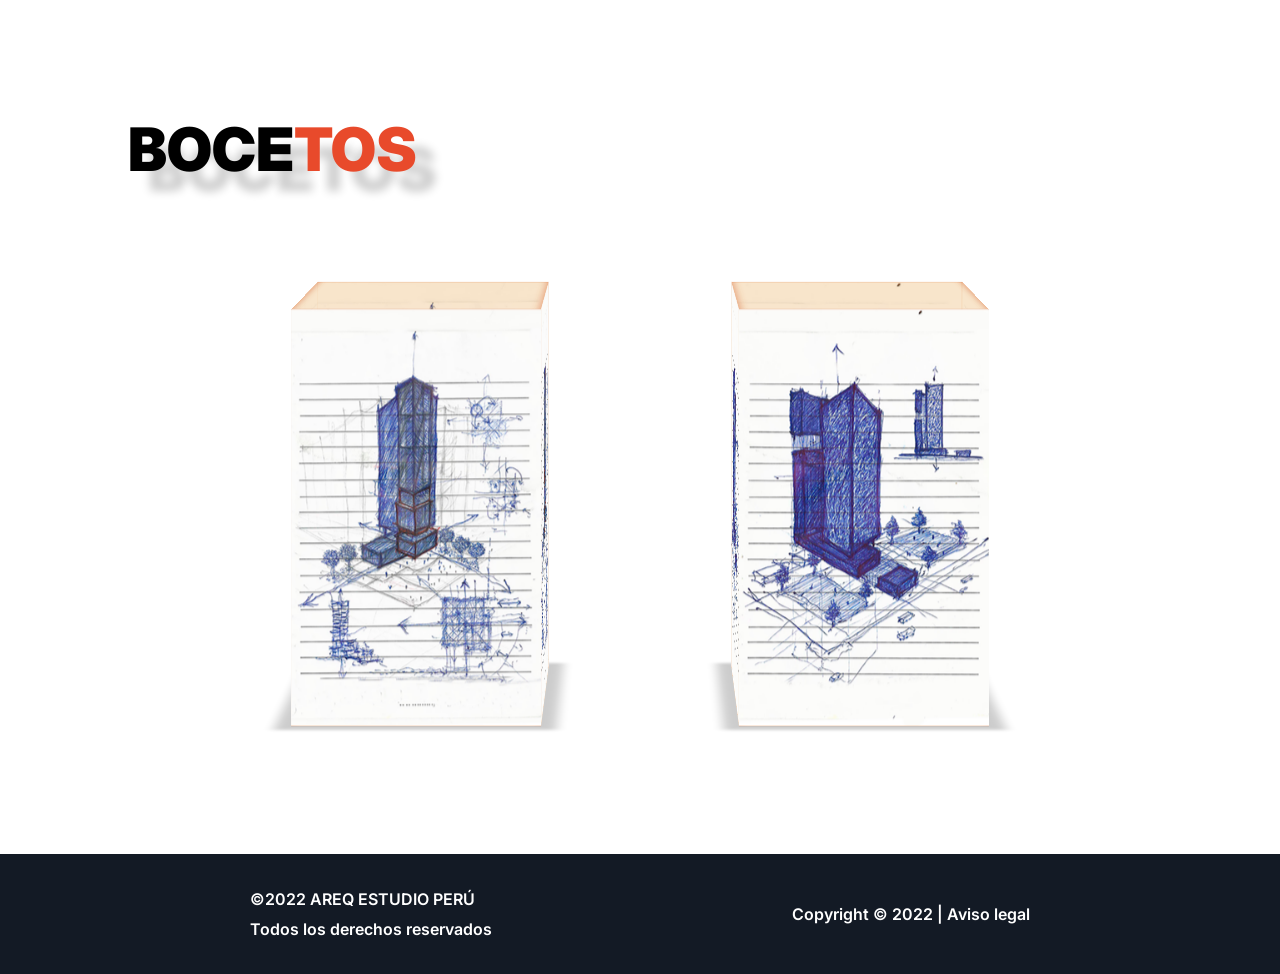
==== commit ca49b9b3: "rediseño de e stilos para desktop,  responsive y limpiando codigo css" ====
--- a/index.html
+++ b/index.html
@@ -20,18 +20,26 @@
 
 <body>
     <header class="header__container">
-        <img width="197" height="84" class="header_logo" src="./logo/logo-bg-ladrillo.png"
+        <a href="#menu_principal">
+            <img width="197" height="84" class="header_logo" src="./logo/logo-bg-ladrillo.png"
             alt="logo de la empresa Areq Estudio">
-        <nav class="nav__container">
-            <ul class="nav__menu">
-                <li class="nav__item"><a class="nav__links" href="#servicios">Servicios</a></li>
-                <li class="nav__item"><a class="nav__links" href="#proyectos">Proyectos</a></li>
-                <li class="nav__item"><a class="nav__links" href="#bocetos">Bocetos</a></li>
-            </ul>
-        </nav>
+        </a>
+            <nav class="nav__container">
+                <ul class="nav__menu">
+                    <li class="nav__item"><a class="nav__links" href="#servicios">Servicios</a></li>
+                    <li class="nav__item"><a class="nav__links" href="#proyectos">Proyectos</a></li>
+                    <li class="nav__item"><a class="nav__links" href="#bocetos">Bocetos</a></li>
+                </ul>
+            </nav>
     </header>
-
-    <section class="principal">
+    <nav class="nav__container_mobile">
+        <ul class="nav__menu">
+            <li class="nav__item"><a class="nav__links" href="#servicios">Servicios</a></li>
+            <li class="nav__item"><a class="nav__links" href="#proyectos">Proyectos</a></li>
+            <li class="nav__item"><a class="nav__links" href="#bocetos">Bocetos</a></li>
+        </ul>
+    </nav>
+    <section id="menu_principal" class="principal">
         <div class="principal__titulos-and-logo">
             <img class="principal__logo" src="./logo/logo-bg-ladrillo.png" alt="">
             <p class="principal__servicio">Saneamiento Fisico Legal de Inmuebles & Proyectos arquitectonicos</p>
@@ -60,6 +68,11 @@
                 </div>
             </div>
         </div>
+        <video class="principal__video principal__video__mobile" autoplay muted loop>
+            <source class="source" src="./video/dibujando.mp4" type="video/mp4">
+            <source src="./video/dibujando.ogg" type="video/ogg">
+            Tu Navegador no es compatible con videos HTML5
+        </video>
     </section>
 
     <section id="servicios" class="servicios">
@@ -78,7 +91,7 @@
         <input class="btn__radio" type="radio" name="slider" id="serv-12">
         <input class="btn__radio" type="radio" name="slider" id="serv-13">
         <!-- radio button para cerrar -->
-        <input class="btn__radio" type="radio" name="slider" id="cerrar">
+        <!-- <input class="btn__radio" type="radio" name="slider" id="cerrar"> -->
         <!-- abrir #input cuando se pase a celular -->    
         <!-- <span id="menu" class="menu">&#8801</span> -->
         <div id="servicio_toogle" class="servicios__listas_img">
@@ -119,7 +132,7 @@
             </div>
         </div>
         <div id="input" class="servicios_informacion comuns__modifique celular">
-            <label id="cerrar"  for="cerrar" class="cerrar_input">Cerrar</label>
+            <div id="cerrar" class="cerrar_input">Cerrar</div>
             <div class="box box1">
                 <div id="caja1" class="cajas">
                     <div id="caja_prueba" class="cajas__card">
@@ -361,9 +374,9 @@
 
     <section id="bocetos" class="bocetos__container">
         <div class="cube">
-
+            <p class="boceto__titulo">BOCE <span>TOS</span></p>
             <div class="container_position_cubes">
-                <p class="boceto__titulo">BOCE <span>TOS</span></p>
+                
                 <div class="cube_item">
                     <div class="front">
 
@@ -383,7 +396,7 @@
                     </div>
                     <div class="bottom"></div>
                 </div>
-                <div class="cube_item">
+                <div class="cube_item cube_item_animacion_inverso">
                     <div class="front">
 
                         <img src="img/b_2.png" alt="">
--- a/css/index.css
+++ b/css/index.css
@@ -14,59 +14,37 @@
     --white-blue: rgba(240, 245, 248, 0.754);
     --ladrillo-1: #e84a2b;
     --ladrillo-semi-dark: #db4628;
-    --plomo-1:rgb(149 165 170 / 32%);
-    --ladrillo-transparent:#e84a2bbd;
+    --plomo-1: rgb(149 165 170 / 32%);
+    --ladrillo-transparent: #e84a2bbd;
     --black-1: #131A25;
-    /* Ya no se usaran estos colores*/
-    --bg__nav: #FBA63C;
-    --bg__sevicio: #FBA63C;
-    --bg__sevicio-black: #131A25;
-    --bg__proyectos-black: #131A25;
-    --bg__proyectos: #FBA63C;
-    --bg__footer: #FBA63C;
-    --border__logo: #131A25;
-    --border_lineas: #FBA63C;
-    --border_lineas-black: #131A25;
-    --c__header: #131A25;
-    --c__servicios: #FBA63C;
-    /* colores a partir de esta comentario*/
-    --bg__body: #FFF8EE;
-
-    --bg__border_principal_bottom: #DCDBDB;
-    --bg__border_principal_left: #DCDBDB;
-    --bg__principal_orange: #E16900;
-    --bg__principal_container: #FFF8EE;
-    --bg__servicios_blanco: #FFFBF4;
-    --bg__servicios_orange: #E16900;
-    --bg__servicios_orange_claro: #FBA63C;
-    --bg__servicios_black: #212121;
-    --bg__proyectos_blanco: #FFF8EE;
-    --bg__bocetos_blanco: #FFF8EE;
-    --bg__bocetos_orange: #E16900;
-    --c__principal-black: #212121;
-    --c__principal-orange: #E16900;
-    --c__principal-menu: #FFFFFF;
-    --c__proyectos_orange: #E16900;
-    --c__proyectos_black: #212121;
-    --c__bocetos_orange: #E16900;
-}
-/* Añadido*/
+}
+
 
 html {
     scroll-behavior: smooth;
     font-size: 62.5%;
 }
-
 body {
     background-color: var(--white);
 }
-
 img {
     display: block;
     object-fit: contain;
     height: 100%;
 }
-
+.nav__container_mobile {
+    display: none;
+    position: fixed;
+    z-index: 30;
+    bottom: 0;
+    width: 100%;
+    padding: 1rem 0rem;
+    background-color: var(--white);
+    border-top: 1px solid var(--ladrillo-1);
+}
+.principal__video__mobile {
+    display: none;
+}
 .header__container {
     width: 100%;
     background: var(--white-blue);
@@ -75,106 +53,53 @@
     position: relative;
     display: none;
     border-bottom: 1px solid var(--ladrillo-semi-dark);
-    
-}
-
+    z-index: 70;
+}
 .principal {
-
-    padding: 3rem;
+    padding: 1rem;
     background: var(--white-blue);
     min-height: 100vh;
-}
-
-/* .principal::before {
-    content: "";
-    position: absolute;
-    z-index: 2;
-    width: 1px;
-    height: 100%;
-    background-color: var(--bg__border_principal_left);
-    top: 0;
-    left: 150px;
-
-} */
-
+    display: flex;
+    flex-direction: column;
+    justify-content: space-evenly;
+}
 .principal__titulos-and-logo {
     display: flex;
-    /* position: relative; */
     justify-content: space-evenly;
     align-items: center;
-    /* background: red; */
-}
-
-.principal__logo {
-    /* position: absolute; */
-    /* top: 3rem;
-    left: 5%; */
-    /* z-index: 2; */
-    
-    
-}
-
+}
 .principal__servicio {
     font-size: 3rem;
-    /* white-space: nowrap; */
-    /* margin-left: 10%;
-    margin-top: 6rem; */
-}
-
-/* .principal__border {
-    position: absolute;
-    width: 100%;
-    height: 1px;
-    background-color: var(--bg__border_principal_bottom);
-    margin-top: 9.3rem;
-} */
-
+}
 .principal__video-cita-menu {
-    padding: 5rem;
-    /* width: 65%; */
-    /* margin: 0 auto; */
-    /* margin-top: 6%;
-    margin-bottom: 8rem; */
     display: flex;
     justify-content: space-evenly;
     align-items: center;
-    
-}
-
+}
 .principal__video {
     object-fit: cover;
-    /* width: 460px;
-    height: 640px; */
     border-radius: 5px;
-    box-shadow: 15px 15px 5rem -2.5rem rgba(0, 0, 0,1);
-}
-
+    box-shadow: 15px 15px 5rem -2.5rem rgba(0, 0, 0, 1);
+}
 .principal__cita_menu {
-    /* margin-left: 12%;
-    margin-top: 15%; */
-    
     display: flex;
     justify-content: center;
     flex-direction: column;
     align-items: center;
-    gap:40px;
-}
-
+    gap: 40px;
+}
 .principal__cita {
     font-weight: 300;
     font-size: 2.5rem;
     text-align: center;
     position: relative;
-    /* white-space: nowrap; */
     width: 500px;
 }
-.autor_cita{
+.autor_cita {
     margin-left: 70%;
     position: relative;
-
-    
-}
-.autor_cita::before{
+}
+.autor_cita::before {
     content: "";
     width: 24px;
     height: 4px;
@@ -186,22 +111,13 @@
     top: 50%;
     transform: translate(-50%, -50%);
     left: -1rem;
-    
-    
-}
-
-
+}
 .principal__cita>span {
     color: var(--c__principal-orange);
 }
-
 .principal__menu {
-    /* margin-top: 150px; */
-    width: 100%;
-
-
-}
-
+    width: 100%;
+}
 .principal__ul,
 .nav__menu {
     display: flex;
@@ -209,14 +125,16 @@
 }
 .nav__menu {
     justify-content: center;
-    gap: 30px;
-}
-
+    gap: 2rem;
+}
 .principal__li,
 .nav__item {
     list-style-type: none;
 }
-
+.nav__item {
+    border-radius: 5px;
+    overflow: hidden;
+}
 .principal__links,
 .nav__links {
     font-size: 1.6rem;
@@ -232,50 +150,37 @@
     transition: background-color .5s;
 
 }
-.principal__links{
+.principal__links {
     transition: all .5s;
 }
-
-.nav__links:hover{
+.nav__links:hover {
     color: #333;
     background-color: var(--ladrillo-transparent);
     transition: background-color .5s;
 }
-.principal__links:hover{
+.principal__links:hover {
     color: white;
     background: #fbe5d0;
     border-radius: 5px;
     box-shadow: 0px 0px 3rem -1rem rgba(0, 0, 0, 30%);
-    /* font-size: 1.8rem; */
-    
-}
+}
+
 /* ESTILOS DEL SERVICIO */
-.imagenes_servicios_seleccionadas{
-    /* background: rgba(0, 0, 0, 50%);
-    position: absolute;
+.imagenes_proyectos_show {
+    display: block;
+}
+.container_imagenes_servicios {
     width: 100%;
     height: 100%;
-    top: 0;
-    left: 0;
-    z-index: 20;
-    display: none; */
-}
-.imagenes_proyectos_show{
-    display: block;
-}
-.container_imagenes_servicios{
-    width: 100%;
-    height: 100%;
-    display: flex;
-    justify-content: center;
-    
-}
-.container_imagenes_servicios > img{
+    display: flex;
+    justify-content: center;
+}
+.container_imagenes_servicios>img {
     width: 100%;
     height: 100%;
     object-fit: contain;
 }
-.servicio_imagen_cerrar{
+.servicio_imagen_cerrar {
     font-size: 3rem;
     margin-right: 2rem;
     margin-top: 2rem;
@@ -294,21 +199,20 @@
     position: relative;
     margin: 0 auto;
 }
-.btn__radio{
+.btn__radio {
     display: none;
 }
 .servicios__listas_img {
-    height: 800px;
-    margin: 0 auto;
+    min-height: 800px;
     background: var(--white);
     display: flex;
-    justify-content: space-between;
-    align-items: center;
+    justify-content: space-center;
+    align-items: center;
+    flex-direction: column;
     border-radius: 10px;
     box-shadow: 10px 10px 5rem -3rem rgba(0, 0, 0, 40%);
-    /* padding-bottom: 6rem; */
-}
-.servicios_informacion{
+}
+.servicios_informacion {
     display: flex;
     justify-content: center;
     align-items: center;
@@ -324,9 +228,7 @@
     align-items: center;
     flex-direction: column;
     gap: 50px;
-
-}
-
+}
 .servicios_imagenes {
     width: 350px;
     height: 200px;
@@ -396,11 +298,9 @@
     box-shadow: 0px 10px 5rem -3rem rgba(0, 0, 0, 0.25);
 
 }
-
 .servicios__titulo>span {
     color: var(--ladrillo-semi-dark);
 }
-
 .servicios__titulo::before {
     content: "";
     position: absolute;
@@ -412,7 +312,6 @@
     background-color: var(--ladrillo-semi-dark);
 
 }
-
 .servicios__titulo::after {
     content: "";
     position: absolute;
@@ -424,7 +323,6 @@
     background-color: var(--ladrillo-1);
 
 }
-
 .servicios__lista {
     margin: 0 auto;
     position: relative;
@@ -434,44 +332,28 @@
     align-items: center;
     flex-direction: column;
 }
-
 .servicios__ul {
-    width: 390px;
-    /* height: 640px; */
     display: flex;
     flex-direction: column;
     font-size: 1.6rem;
     position: relative;
     align-items: center;
-    /* overflow-y: scroll; */
-}
- .content_label{
-    width: 100%;
- }
+}
+
+.content_label {
+    width: 100%;
+}
+
 .servicios__li {
     width: 100%;
     display: block;
-    padding: 2rem 2rem;
+    padding: 2rem 1rem;
     list-style-type: none;
     text-align: center;
-    font-weight: bold;
-}
-/* .descripcion{
-    font-size: 1.5rem;
-    color: white;
-    padding: 2rem 1rem;
-    display: block;
-    justify-content: center;
-    align-items: center;
-    text-align: center;
-    display: none;
-    text-align: center;
-}
-.descripcion > p{
-    text-align: justify;
-    padding: 0rem 1rem;
-} */
-.servicios__informacion{
+    font-weight: 500;
+
+}
+.servicios__informacion {
     display: none;
     position: absolute;
     width: 600px;
@@ -480,38 +362,46 @@
     z-index: 99;
     padding: 2rem;
     background: #3D3C42;
-    
-}
-.box{
+
+}
+.box {
     width: 100%;
     height: 100%;
     padding: 5rem 2em 5rem 2rem;
 }
-.box_parrafos{
+.box_parrafos {
     font-size: 1.6rem;
     color: white;
     text-align: justify;
 }
-.titulo{
+.titulo {
     font-size: 2.5rem;
     color: black;
 }
-.box1,.box2,.box3,.box4,.box5,.box6,.box7,.box8,.box9,.box10,.box11,.box12,.box13{
-    
+.box1,
+.box2,
+.box3,
+.box4,
+.box5,
+.box6,
+.box7,
+.box8,
+.box9,
+.box10,
+.box11,
+.box12,
+.box13 {
+
     overflow-y: scroll;
-    /* overflow-y: scroll; */
-    /* max-height: 650px; */
     display: flex;
     justify-content: space-evenly;
     flex-wrap: wrap;
     gap: 18px;
     border-radius: 10px;
     position: relative;
-    
-}
-
-.cajas{
-    /* position: relative; */
+
+}
+.cajas {
     transition: all 0.5s;
     border-radius: 10px;
     display: flex;
@@ -520,7 +410,7 @@
     align-items: center;
     gap: 30px;
 }
-.prueba{
+.prueba {
     position: absolute;
     top: 50%;
     left: 50%;
@@ -533,13 +423,13 @@
     align-items: center;
     border-radius: 0;
 }
-.cajas__card{
+.cajas__card {
     width: 100%;
     background: var(--ladrillo-transparent);
     margin-bottom: 1rem;
     gap: 10px;
     border-radius: 10px;
-    box-shadow: 0rem 0rem 5rem -3rem;
+    box-shadow: 0rem 0rem 10px rgba(0, 0, 0, 30%);
     padding: 3rem;
     background-size: cover;
     display: flex;
@@ -550,81 +440,55 @@
     position: relative;
     gap: 20px;
 }
-
-.caja__descripción{
+.caja__descripción {
     font-size: 16px;
     color: white;
 }
-
-.prueba_card{
+.prueba_card {
     width: 410px;
     height: 660px;
 }
-.ocultar__link{
+.ocultar__link {
     display: none;
 }
-
-/* .cajas:hover .cajas__card{
-    transform: rotateY(180deg);
-    transition: all 0.5s;
-} */
-.caja__titulo{
+.caja__titulo {
     text-align: center;
-/*     margin-bottom: 2rem; */
     font-size: 2.5rem;
     color: white;
     font-weight: bold;
 }
-.caja__img{
-    /* position: absolute;
-    width: 100%;
-    height: 100%;
-    object-fit: cover;
-    background-position: 100%;
+.caja__link {
+    color: blue;
+}
+.servicios__li:hover .servicios__informacion {
     display: block;
-    top: 0; */
-    
-}
-/* .caja__titulo,.caja__link{
-    font-size: 1.6rem;
-} */
-.caja__link{
-
-    color: blue;
-
-}
-
-.servicios__li:hover .servicios__informacion{
-    display: block;
     display: flex;
     justify-content: space-around;
     align-items: center;
     flex-wrap: wrap;
-    
-}
-
-.cards{
+}
+.cards {
     margin: .5rem;
     width: 30%;
-    /* height: 150px; */
-    /* background: #F49B48; */
     border-radius: 10px;
     box-shadow: 0px 10px 5rem -3rem black;
     overflow: hidden;
     background: #3D3C42;
 }
-.cards > img{
+.cards>img {
     object-fit: cover;
     height: 150px;
     border-radius: 10px;
 }
-.cards > p{
+
+.cards>p {
     margin-top: 1rem;
     margin-bottom: 1rem;
     color: white;
     font-size: 1.5rem;
 }
-.cards > a{
+
+.cards>a {
     text-decoration: none;
     display: block;
     margin-top: 1rem;
@@ -632,14 +496,13 @@
     color: #528BF9;
     font-size: 1.5rem;
 }
-
 .servicios__li:hover {
     background-color: var(--ladrillo-1);
     transition: background-color 0.3s;
     color: #ffffff;
 }
-
 /* ESTILOS PARA EL CONTENEDOR PROYECTOS ARQUITECTONICOS*/
+
 .proyectos__container {
     background-color: var(--white-blue);
     width: 100%;
@@ -648,48 +511,32 @@
     justify-content: center;
     align-items: center;
     flex-direction: column;
-    
     position: relative;
 }
 
 .proyectos__titulo {
-    padding: 3rem ;
+    padding: 3rem;
     font-weight: 400;
     width: 83%;
-
-    display: flex;
-
+    display: flex;
     align-items: end;
 }
-
 .proyectos__parrafo {
-    
     color: var(--ladrillo-1);
     font-size: 5.5rem;
     font-weight: 900;
-
-}
-/* .proyectos__parrafo:before {
-    content: "";
-    position: absolute;
-    top: -0.4rem;
-    left: -0.4rem;
-    width: 100px;
-    height: 100px;
-    z-index: -1;
-    background-color: var(--ladrillo-semi-dark);
-} */
+}
 .pt__font-size {
     font-size: 3rem;
     margin-left: 1rem;
 }
-.cerrar_input{
+
+.cerrar_input {
     display: none;
 }
 .pt__color {
     color: var(--bg__proyectos-black);
 }
-
 .cards__container {
     width: 80%;
     display: flex;
@@ -699,17 +546,14 @@
     font-size: 1.8rem;
     margin-bottom: 5rem;
     gap: 30px;
-    /*grid-auto-rows: 45rem;*/
-
-    /*grid-template-columns: repeat(auto-fit,minmax(min(100%,25rem),1fr));*/
-}
-
+}
 .cards__proyectos {
     width: 320px;
     background-color: #212121;
     box-shadow: 0px -4px 10px rgba(0, 0, 0, 0.25);
     border-radius: 15px;
-    min-height: 535px;
+    min-height: 500px;
+    overflow: hidden;
 }
 
 .cards__lugar {
@@ -717,68 +561,63 @@
     color: #FFFFFF;
     text-align: center;
 }
-
 .cards_fondo_imagen {
     position: relative;
     overflow: hidden;
-    border-radius: 15px 15px 0px 0px;
-}
-.cards_container_imagen{
+}
+
+.cards_container_imagen {
     display: flex;
     width: 200%;
     background: red;
     animation: carouselImgProyectos 3s linear infinite alternate;
-    /* transition: animation .5s; */
-}
+}
+
 @keyframes carouselImgProyectos {
-    0%{
+    0% {
         margin-left: 0%;
     }
-    45%{
+
+    45% {
         margin-left: 0%;
     }
-    50%{
+
+    50% {
         margin-left: -100%;
     }
-    100%{
+
+    100% {
         margin-left: -100%;
     }
 }
+
 .cards__imagen {
-    /* box-shadow: inset 0px 0px 5rem 1rem rgba(249, 30, 30, 50); *//* esto le da uan sombra sin importar la forma que tenga el contenedor*/
     width: 320px;
     height: 300px;
     object-fit: cover;
-    background-image: 
-        radial-gradient(#0000,#000 70%),
-        repeating-conic-gradient(
-            from 0deg,
-  
-            #232323 270deg 360deg
-            ),
-        url("../img/plano1.jpg");
-        
-
-    background-size: 100%,100%;
-
-}
-
+}
 .cards__informacion {
-    border-radius: 15px;
     background: var(--ladrillo-transparent);
     color: #FFFFFF;
-    padding: 0px 21px 10px 21px;
+    padding: 2rem;
     box-shadow: 0px -2px 10px rgba(0, 0, 0, 0.25);
     position: relative;
     left: 0px;
-    top: -10px;
-    display: grid;
+
+    display: flex;
+    flex-direction: column;
     gap: 10px;
 }
 
 .cards__fecha {
-    margin-top: 1rem;
     text-align: end;
+    font-size: 1.8rem;
+    font-weight: 600;
+}
+
+.cards__area,
+.cards__Antecedente {
+    font-size: 1.6rem;
 }
 
 .cards_btn_container {
@@ -797,16 +636,13 @@
 }
 
 .cards__boton_texto {
-
     color: #FFFFFF;
     font-weight: 900;
 }
 
 .cards__Antecedente>span {
-    font-size: 1.8rem;
     display: block;
-    margin-bottom: .5rem;
-
+    margin-bottom: 1rem;
 }
 
 .cards__Antecedente {
@@ -817,16 +653,15 @@
 /* ESTILOS PARA EL CONTENEDOR BOCETOS */
 .bocetos__container {
     width: 100%;
-   
     display: flex;
     justify-content: center;
     align-items: center;
     flex-direction: column;
     min-height: 100vh;
     perspective: 300rem;
-    padding: 5rem 0rem 15rem 0rem;
     perspective-origin: center top;
 }
+
 .boceto__imagen {
     width: 80%;
     height: 650px;
@@ -838,11 +673,10 @@
     margin-bottom: 8em;
     display: flex;
     gap: 100px;
-    
+
 }
 
 .boceto__titulo_imagen {
-    
     letter-spacing: 2px;
     top: 50%;
     left: -20%;
@@ -855,42 +689,80 @@
 
 
 .boceto__imagenes {
-
     transition: all 0.5s;
-
-}
-.boceto__container_imagenes{
-    
+}
+
+.boceto__container_imagenes {
     box-shadow: 0px 0px 5rem -2rem rgba(0, 0, 0, 0.50);
     max-width: 900px;
     overflow: hidden;
     border-radius: 10px;
 }
-.boceto__overflow{
-    width: 100%;
-    display: flex;
-    animation: carousel__bocetos__automatic 20s linear infinite alternate; 
-}
+
+.boceto__overflow {
+    width: 100%;
+    display: flex;
+    animation: carousel__bocetos__automatic 20s linear infinite alternate;
+}
+
 @keyframes carousel__bocetos__automatic {
-    0%{margin-left: 0%;}
-    10%{margin-left: 0%;}
-    15%{margin-left: -100%;}
-    25%{margin-left: -100%;}
-    30%{margin-left: -200%;}
-    40%{margin-left: -200%;}
-    45%{margin-left: -300%;}
-    55%{margin-left: -300%;}
-    60%{margin-left: -400%;}
-    70%{margin-left: -400%;}
-    75%{margin-left: -500%;}
-    85%{margin-left: -500%;}
-    90%{margin-left: -600%;}
-    100%{margin-left: -600%;}    
-}
-/* .boceto__imagen >img:hover{
-    transition: all 0.5s;
-    opacity: 0;
-} */
+    0% {
+        margin-left: 0%;
+    }
+
+    10% {
+        margin-left: 0%;
+    }
+
+    15% {
+        margin-left: -100%;
+    }
+
+    25% {
+        margin-left: -100%;
+    }
+
+    30% {
+        margin-left: -200%;
+    }
+
+    40% {
+        margin-left: -200%;
+    }
+
+    45% {
+        margin-left: -300%;
+    }
+
+    55% {
+        margin-left: -300%;
+    }
+
+    60% {
+        margin-left: -400%;
+    }
+
+    70% {
+        margin-left: -400%;
+    }
+
+    75% {
+        margin-left: -500%;
+    }
+
+    85% {
+        margin-left: -500%;
+    }
+
+    90% {
+        margin-left: -600%;
+    }
+
+    100% {
+        margin-left: -600%;
+    }
+}
+
 .boceto__indicador {
     font-size: 3.5rem;
 
@@ -1049,10 +921,6 @@
 .bg--black {
     background: var(--border_lineas-black);
 }
-
-/* .top {
-    top: 106px;
-} */
 
 .position--absolute_servicio {
     top: 42px;
@@ -1282,8 +1150,9 @@
     line-height: 30px;
     color: white;
 }
+
 /* css que se usara en el Javascript*/
-.proyectos_imagenes_seleccionadas{
+.proyectos_imagenes_seleccionadas {
     position: absolute;
     width: 100%;
     height: 100%;
@@ -1295,28 +1164,30 @@
     padding: 1rem 5rem;
     flex-direction: column;
 }
-.proyectos_imagenes_seleccionadas_esconder{
+
+.proyectos_imagenes_seleccionadas_esconder {
     display: none;
 }
-.select_images_content{
+
+.select_images_content {
     display: flex;
     justify-content: space-around;
     padding: 2rem 0rem;
     width: 100%;
-    
-}
-.cerrar_images_content{
+
+}
+
+.cerrar_images_content {
     font-size: 2rem;
     background: white;
     border-radius: 50%;
-    /* box-shadow: 0px 0px 1rem 0.1rem orange; */
     width: 50px;
     height: 50px;
     display: flex;
     justify-content: center;
     align-items: center;
     cursor: pointer;
-    
+
 }
 
 
@@ -1327,20 +1198,18 @@
     writing-mode: vertical-rl;
     text-orientation: upright;
 
-
-}
-.boceto__titulo{
+}
+
+.boceto__titulo {
     font-size: 6rem;
     display: inline-flex;
     transition: all 0.5s;
-    letter-spacing: -10px;
     font-weight: 900;
-    writing-mode: vertical-rl;
-    text-orientation: upright;
-    position: absolute;
-    /* animation: sceneRotate 30s infinite linear; */
-    text-shadow: 20px 20px 1rem  rgba(0,0,0,20%);
-}
+    text-align: left;
+    width: 100%;
+    text-shadow: 20px 20px 1rem rgba(0, 0, 0, 20%);
+}
+
 .boceto__titulo>span {
     display: inline;
     color: var(--ladrillo-1);
@@ -1354,41 +1223,32 @@
     align-items: center;
     position: relative;
     transform-style: preserve-3d;
-    
-    
-
+    flex-direction: column;
 }
 
 .container_position_cubes {
     padding: 0px;
     transform-style: preserve-3d;
     display: flex;
-    gap: 630px;
-    justify-content: center;
-    align-items: center;
-    
-    position: relative;
-    min-height: 800px;
+    gap: 430px;
+    justify-content: center;
+    align-items: center;
+    position: relative;
+    min-height: 400px;
     transition: padding .5s;
-    
-}
-
-
-
-.cube_item {
+}
+
+.cube_item,
+.cube_item_2 {
     transform-style: preserve-3d;
-    animation: sceneRotate 30s infinite linear ;
-    /* animation: sceneRotate 10s infinite linear; */
-    
-    /* background: red; */
-    display: flex;
-    justify-content: center;
-    align-items: center;
-    /* position: relative; */
-    
-    
-    /* transform: rotateX(-10deg) rotateY(-50deg); */
-    /* transform: rotate(45deg); */
+    animation: sceneRotate 30s infinite linear;
+    display: flex;
+    justify-content: center;
+    align-items: center;
+}
+
+.cube_item_animacion_inverso {
+    animation: sceneRotateInverso 30s infinite linear;
 }
 
 @keyframes sceneRotate {
@@ -1396,6 +1256,13 @@
         transform: rotateY(360deg);
     }
 }
+
+@keyframes sceneRotateInverso {
+    to {
+        transform: rotateY(-360deg);
+    }
+}
+
 
 .left,
 .right,
@@ -1403,68 +1270,51 @@
 .back,
 .top,
 .bottom {
-    
     transform-style: preserve-3d;
     position: absolute;
-    width: 300px;
-    height: 500px;
+    width: 240px;
+    height: 400px;
     background: rgba(233, 138, 23, 20%);
     box-shadow: 0px 0px 1rem rgba(213, 91, 35, 0.688) inset;
 
-
 }
 .bottom {
-    height: 300px;
-    box-shadow: 0px 0px 5rem -2rem rgb(0,0,0) ;
-}
+    width: 240px;
+    height: 240px;
+    box-shadow: 0px 0px 1rem 1.5rem rgb(0, 0, 0, 20%);
+}
+
 .front {
-    transform: translateZ(150px);
+    transform: translateZ(120px);
 }
 
 .right {
-    transform: translateX(150px) rotateY(90deg);
+    transform: translateX(120px) rotateY(90deg);
 }
 
 .left {
-    transform: translateX(-150px) rotateY(-90deg);
+    transform: translateX(-120px) rotateY(-90deg);
 }
 
 .back {
-    transform: translateZ(-150px);
+    transform: translateZ(-120px);
 }
 
 .bottom {
-    transform: translateY(250px) rotateX(-90deg);
+    transform: translateY(200px) rotateX(-90deg);
 }
 
 .top {
-    height: 300px;
-    transform: translateY(-250px) rotateX(90deg);
-
-}
-
-
-/* @keyframes cubeHeight {
-    0%,100%{
-        height: 1.5em;
-        transition-timing-function: ease-in;
-    }
-    20%,93.5%{
-        height: 2em;
-        transition-timing-function: ease-out;
-      
-    } 
-} */
+    width: 240px;
+    height: 240px;
+    transform: translateY(-200px) rotateX(90deg);
+
+}
 
 /*  TRANSFORMANDO LA WEB EN RESPONSIVE*/
-/*
-     Principal
-*/
 @media screen and (max-width: 1800px) {
 
     .principal__servicio {
-        /* margin-top: 10rem;
-        margin-left: 0%; */
         white-space: normal;
         text-align: center;
     }
@@ -1479,37 +1329,26 @@
 }
 
 @media screen and (max-width: 1600px) {
-    
-    .servicios__lista{
+
+    .servicios__lista {
         width: 100%;
-        
-    }
-    .servicios__ul{
-        /* width: 100%; */
-    }
-    .servicios__informacion{
+
+    }
+    .servicios__informacion {
         position: static;
         width: 100%;
         background: transparent;
-        /* display: flex; */
-       
-    }
-    .servicios__li:hover .servicios__informacion{
+
+    }
+    .servicios__li:hover .servicios__informacion {
         gap: 0px;
         justify-content: space-around;
     }
-    /*cambios*/
-    /* .servicios__listas_img {
-        flex-direction: column;
-    }
- */
     .servicios__img {
         justify-content: center;
         align-items: center;
         margin-top: 4rem;
     }
-
-
     .boceto__indicador {
         margin-top: .5em;
         display: flex;
@@ -1520,19 +1359,17 @@
         right: 0%;
         margin-top: 1em;
         transition: all 0.5s;
-
-    }
-    .boceto__imagen{
+    }
+
+    .boceto__imagen {
         flex-direction: column;
         gap: 50px;
     }
+
     .boceto__titulo_imagen {
-
         writing-mode: inherit;
-  
         transition: all 0.5s;
         letter-spacing: 20px;
-
     }
 
     .boceto__circulo {
@@ -1540,29 +1377,24 @@
     }
 }
 @media screen and (max-width:1550px) {
-    .servicios__img{
+    .servicios__img {
         display: none;
     }
 }
-
-
 @media screen and (max-width:1450px) {
     .section__container {
         transition: all 0.5s;
         width: 70%;
     }
-
     .position--absolute {
         transition: all 0.5s;
         background-color: var(--bg__header);
         left: 50%;
         transform: translateX(-50%);
     }
-
     .border--naranja {
         border-left: 10px solid var(--border_lineas);
     }
-
     .position--absolute_servicio {
         left: 50%;
         transform: translateX(-50%);
@@ -1571,78 +1403,69 @@
 }
 
 @media screen and (max-width: 1350px) {
-
     .header__container {
-        /* background-color: var(--bg__principal_container); */
         position: fixed;
-        z-index: 20;
         display: flex;
         justify-content: space-around;
         align-items: center;
-        
-        /* padding-bottom: 30px; */
-        
-    }
-    .autor_cita{
+    }
+
+    .autor_cita {
         margin-left: 75%;
     }
     .header_logo {
-        margin-top: 2rem;
-        margin-bottom: 2rem;
+        margin: 1rem 0rem;
         width: 197px;
-        height: 84px;
-
-    }
-
+        height: 70px;
+    }
     .principal__video-cita-menu {
         flex-direction: column;
     }
-
     .principal__cita_menu {
         margin-left: 0%;
     }
-
     .principal__video {
         display: none;
     }
-
     .principal__cita {
         font-size: 2rem;
     }
-
     .principal__menu {
         display: none;
     }
-
-
-
     .principal__logo {
         display: none;
 
     }
-
     .principal__servicio {
-        margin-top: 20rem;
+        margin-top: 8.5rem;
         margin-left: 0%;
         white-space: normal;
         text-align: center;
     }
-
     .principal__border {
         display: none;
     }
-
     .principal::before {
         display: none;
     }
-
+    .principal__video__mobile {
+        display: block;
+    }
+    .principal {
+        display: flex;
+        flex-direction: column;
+        justify-content: space-evenly;
+        align-items: center;
+    }
 }
 
 @media screen and (max-width:1250px) {
-    .servicios{
+    .servicios {
         grid-template-columns: max-content 1fr;
     }
-    .servicios__img{
+
+    .servicios__img {
         display: none;
     }
 
@@ -1674,30 +1497,28 @@
         transition: all 0.5s;
         padding-bottom: 1.5em;
     }
-
-    
-}
+}
+
 @media screen and (max-width: 1100px) {
-    .container_position_cubes{
-        padding: 5rem;
+    .container_position_cubes {
+        padding: 0rem;
         flex-direction: column;
-        gap: 100px;
+        gap: 0px;
         min-width: inherit;
         width: 100%;
         min-height: inherit;
         transition: padding .5s;
-    }   
-    .boceto__titulo{
-        position: sticky;
-        
-        left: 0%;
-        top: 25%;
-    }
-    .cube_item{
-        height: 500px;
-    }
-}
-
+    }
+    .cube_item {
+        min-height: 400px;
+        margin-bottom: 5rem;
+        margin-top: 5rem;
+    }
+
+    .bocetos__container {
+        padding-top: 13rem;
+    }
+}
 @media screen and (max-width:1000px) {
     .boceto__imagen {
         width: 90%;
@@ -1706,113 +1527,60 @@
         min-height: 90%;
     }
 }
-
 @media screen and (max-width:900px) {
     .section_lista::before {
         transition: all 0.5s;
         left: 50px;
     }
-
     .section_lista::after {
         transition: all 0.5s;
         right: 50px;
     }
-
-
     .footer {
         gap: 20px;
         transition: all 0.5s;
         flex-direction: column;
         padding: 2em 0em;
     }
-
     .footer_copy {
         padding: 0px;
     }
 }
+
 @media screen and (max-width:854px) {
-    .proyectos__titulo{
+    .proyectos__titulo {
         justify-content: center;
         align-items: center;
         flex-direction: column;
     }
-    
-
+    .boceto__titulo {
+        width: auto;
+    }
 }
 
 @media screen and (max-width: 800px) {
-    .container_position_cubes{
-        padding: 5rem;
-        flex-direction: column;
-        gap: 100px;
-        min-width: inherit;
-        width: 100%;
-        min-height: inherit;
-        transition: padding .5s;
-    }   
-    
-    .cube_item{
-        height: 500px;
-    }
-    
-    .servicios{
-        grid-template-columns: auto;
-        
+    .servicios {
         padding: 0em;
-        overflow: hidden;
-
-    }
-    /* .servicios__ul{
-        width: 100%;
-        position: absolute;
-        z-index: 5;
-        top: 55%;
-        left: -120%;
-        transform: translateY(-50%);
-        transition: left .5s;
-        background: var(--bg__servicios_blanco);
-
-    } */
-    .servicios__lista{
+    }
+    .servicios__lista {
         position: inherit;
     }
-    .servicios__listas_img{
-        /* height: 0%; */
-        padding: 5rem 1rem 1rem 0rem;
-
-    }
-    
-    .servicios_informacion{
+    .servicios_informacion {
         width: 100%;
         min-height: 680px;
         flex-direction: column;
     }
-    .servicios__li{
+    .servicios__li {
         width: 100%;
     }
-    .servicios__titulo {
-        font-size: 4.5rem;
-    }
-
     .servicios__img {
         gap: 20px;
         width: 90%;
     }
-
     .servicios_imagenes {
         width: 100%;
     }
-
-    /* CONTENEDOR PROYECTOS */
-    /* .proyectos__titulo {
-        font-size: 6rem;
-        transition: font-size 0.5s;
-    } */
-
-
-
-    /* añadido arriba*/
-    .cards{
+    .cards {
         width: 90%;
     }
 
@@ -1821,35 +1589,38 @@
         width: 90%;
     }
 
-
-
     .nav__container {
-        width: 95%;
-        margin: 0px auto;
-    }
-
+        bottom: 0;
+
+        padding: 1rem 0rem;
+    }
     .header__saneamiento {
         transition: all 0.5s;
         font-size: 35px;
     }
-
     .nav {
         left: 50%;
         transform: translateX(-50%);
     }
-
     .principal__cita::before {
         right: 120px;
         bottom: -20px;
     }
-    
-    
-}
+}
+
 @media screen and (max-width:700px) {
-    .principal__video-cita-menu{
-        padding: 3rem 1rem 1rem 1rem;
-    }
-    .principal__cita{
+    .principal__video__mobile {
+        height: 50rem;
+        min-width: 30rem;
+    }
+
+    .principal__servicio {
+        margin-top: 15.5rem;
+    }
+    .principal__video-cita-menu {
+        padding: 0rem 1rem;
+    }
+    .principal__cita {
         width: 100%;
     }
     .header__contenedor {
@@ -1857,60 +1628,245 @@
         margin-top: 100px;
         margin-bottom: 100px;
     }
-    
-    .header__container{
+    .header__container {
         flex-direction: column;
-        padding: 0em 2em 2em;
-    }
-
+        padding: 0em 2em 0em;
+    }
+    .nav__item {
+        box-shadow: 0px 0px 20px rgba(0, 0, 0, 10%);
+    }
+    .nav__menu {
+        gap: inherit;
+        justify-content: space-evenly;
+    }
+    .nav__container {
+        width: 90%;
+    }
+    .nav__links {
+        width: inherit;
+        height: inherit;
+        padding: 1.5rem;
+    }
     .section__container {
         width: 90%;
     }
-
     .section_lista::before {
         transition: all 0.5s;
         left: 5px;
         width: 4px;
     }
-
     .section_lista::after {
         transition: all 0.5s;
         right: 5px;
         width: 4px;
     }
-
     .section_proyectos_titulo {
         font-size: 35px;
     }
-
     .position--absolute {
         top: 42px;
         background: transparent;
     }
-
     .horizontal {
         top: 11%;
         transition: all 0.5s;
     }
-
     .vertical {
         left: 20%;
         transition: all 0.5s;
     }
-}
-
+    .bocetos__container {
+        padding-top: 20rem;
+    }
+}
+@media screen and (max-width:414px) {
+    .cards__container {
+        width: 95%;
+    }
+    .servicios__listas_img {
+        justify-content: center;
+    }
+    .servicios {
+        padding-top: 12rem;
+        margin-bottom: 3rem;
+        width: 95%;
+    }
+    .cajas__card {
+        padding: 1.5rem;
+    }
+    .proyectos__container {
+        padding-top: 8rem;
+    }
+    .cube {
+        margin-bottom: 5rem;
+    }
+    .footer {
+        margin-bottom: 7.2rem;
+    }
+    .servicios__titulo,
+    .proyectos__parrafo,
+    .boceto__titulo {
+        font-size: 4.5rem;
+    }
+    .pt__font-size {
+        font-size: 2.5rem;
+    }
+    .servicios__titulo::before {
+        width: 85px;
+        height: 85px;
+    }
+    .servicios__titulo::after {
+        width: 85px;
+        height: 85px;
+    }
+    .nav__container {
+        display: none;
+    }
+    .nav__container_mobile {
+        display: block;
+    }
+    .principal__servicio {
+        margin-top: 4.5rem;
+    }
+    .bocetos__container {
+        padding-top: 12rem;
+    }
+    .principal {
+        justify-content: center;
+        gap: 1rem;
+    }
+}
+
+@media screen and (max-width:375px) {
+    .principal__servicio {
+        font-size: 2.7rem;
+        margin-top: 9rem;
+    }
+    .servicios__ul {
+        width: inherit;
+    }
+    .principal__cita {
+        font-size: 1.7rem;
+    }
+    .autor_cita {
+        font-weight: 500;
+    }
+    .cards__proyectos {
+        width: 100%;
+    }
+    .cards__imagen {
+        width: 50%;
+    }
+    .left,
+    .right,
+    .front,
+    .back,
+    .top,
+    .bottom {
+        width: 200px;
+        height: 333px;
+    }
+    .bottom {
+        width: 200px;
+        height: 200px;
+    }
+    .front {
+        transform: translateZ(100px);
+    }
+    .right {
+        transform: translateX(100px) rotateY(90deg);
+    }
+    .left {
+        transform: translateX(-100px) rotateY(-90deg);
+    }
+    .back {
+        transform: translateZ(-100px);
+    }
+    .bottom {
+        transform: translateY(166.5px) rotateX(-90deg);
+    }
+    .top {
+        width: 200px;
+        height: 200px;
+        transform: translateY(-166.5px) rotateX(90deg);
+    }
+}
+@media screen and (max-width:280px) {
+    .principal__video__mobile {
+        min-width: inherit;
+        width: 95%;
+    }
+    .servicios__titulo, 
+    .proyectos__parrafo, 
+    .boceto__titulo {
+        font-size: 3.5rem;
+    }
+    .pt__font-size {
+        font-size: 1.5rem;
+    }
+    .cards__informacion{
+        padding: 1rem;
+    }
+    .left,
+    .right,
+    .front,
+    .back,
+    .top,
+    .bottom {
+        width: 180px;
+        height: 300px;
+    }
+    .nav__links{
+        padding: 1rem;
+    }
+    .bottom {
+        width: 180px;
+        height: 180px;
+    }
+
+    .front {
+        transform: translateZ(90px);
+    }
+
+    .right {
+        transform: translateX(90px) rotateY(90deg);
+    }
+
+    .left {
+        transform: translateX(-90px) rotateY(-90deg);
+    }
+
+    .back {
+        transform: translateZ(-90px);
+    }
+
+    .bottom {
+        transform: translateY(150px) rotateX(-90deg);
+    }
+
+    .top {
+        width: 180px;
+        height: 180px;
+        transform: translateY(-150px) rotateX(90deg);
+    }
+    .footer {
+        margin-bottom: 6rem;
+    }
+    .cube_item {
+        min-height: 400px;
+        margin-bottom: 0rem;
+        margin-top: 0rem;
+    }
+}
 /* ESTILOS QUE SE USARAN EN EL JAVASCRIPT */
 .boceto-zindex-img {
     transition: all 5s;
     z-index: 3;
 }
-
-
-.show-columns-firts{
-    /* display: flex; */
+.show-columns-firts {
     left: 0%;
     transition: all .5s;
 }
-.show-esqueleto-label{
+.show-esqueleto-label {
     left: 0%;
 }
--- a/css/servicios_input.css
+++ b/css/servicios_input.css
@@ -214,6 +214,7 @@
     
     display: none;
 }
+
 @media screen and (max-width:1050px) {
     
     .servicios{
@@ -257,6 +258,7 @@
         color: white;
         cursor: pointer;
     }
+
     .servicios_informacion{
         flex-direction: column;
     }
@@ -268,7 +270,7 @@
     }
  */
     #input{
-        display: block;
+        /* display: block; */
         animation: shows_input .5s cubic-bezier(0.47, 0, 0.745, 0.715) forwards;
     }
     
@@ -284,7 +286,15 @@
             opacity: 0;
         }
     }
-    
+}
+@media screen and (max-width:414px) {
+    #input{
+        width: 100%;
+        margin-top: 5rem;
+    }
+    .box{
+        padding: 1rem;
+    }
 }
 /* MOSTRAR DESCRIPCION */
 /* #serv-1:checked ~ #servicio_toogle .servicio1 .descripcion,
@@ -302,22 +312,22 @@
     color: var(--text-black);
 
 } */
-#cerrar:checked ~ #input{
-    display: none;
-}
-
-
-
-
-
-
-
-
-
-
-
-
-
-
-
-
+/* #cerrar:checked ~ #input{
+    display: none;
+} */
+
+
+
+
+
+
+
+
+
+
+
+
+
+
+
+
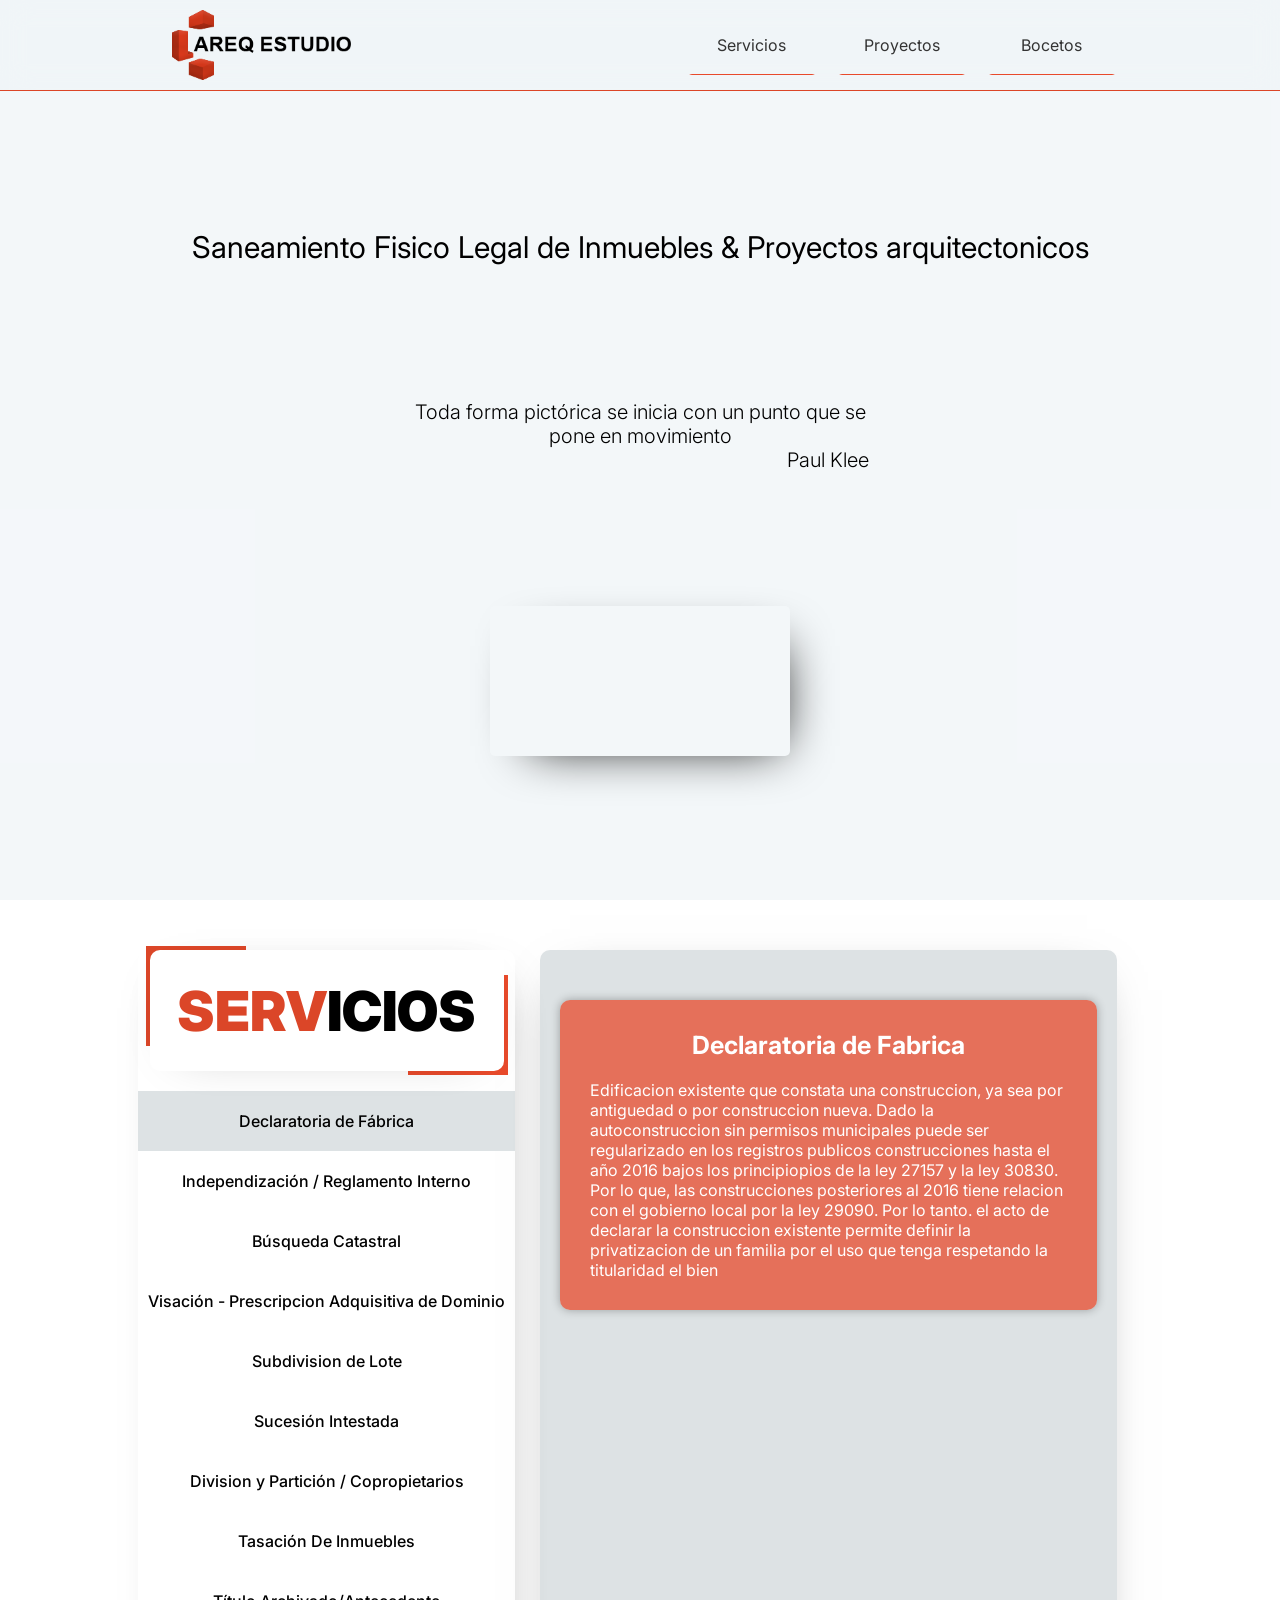
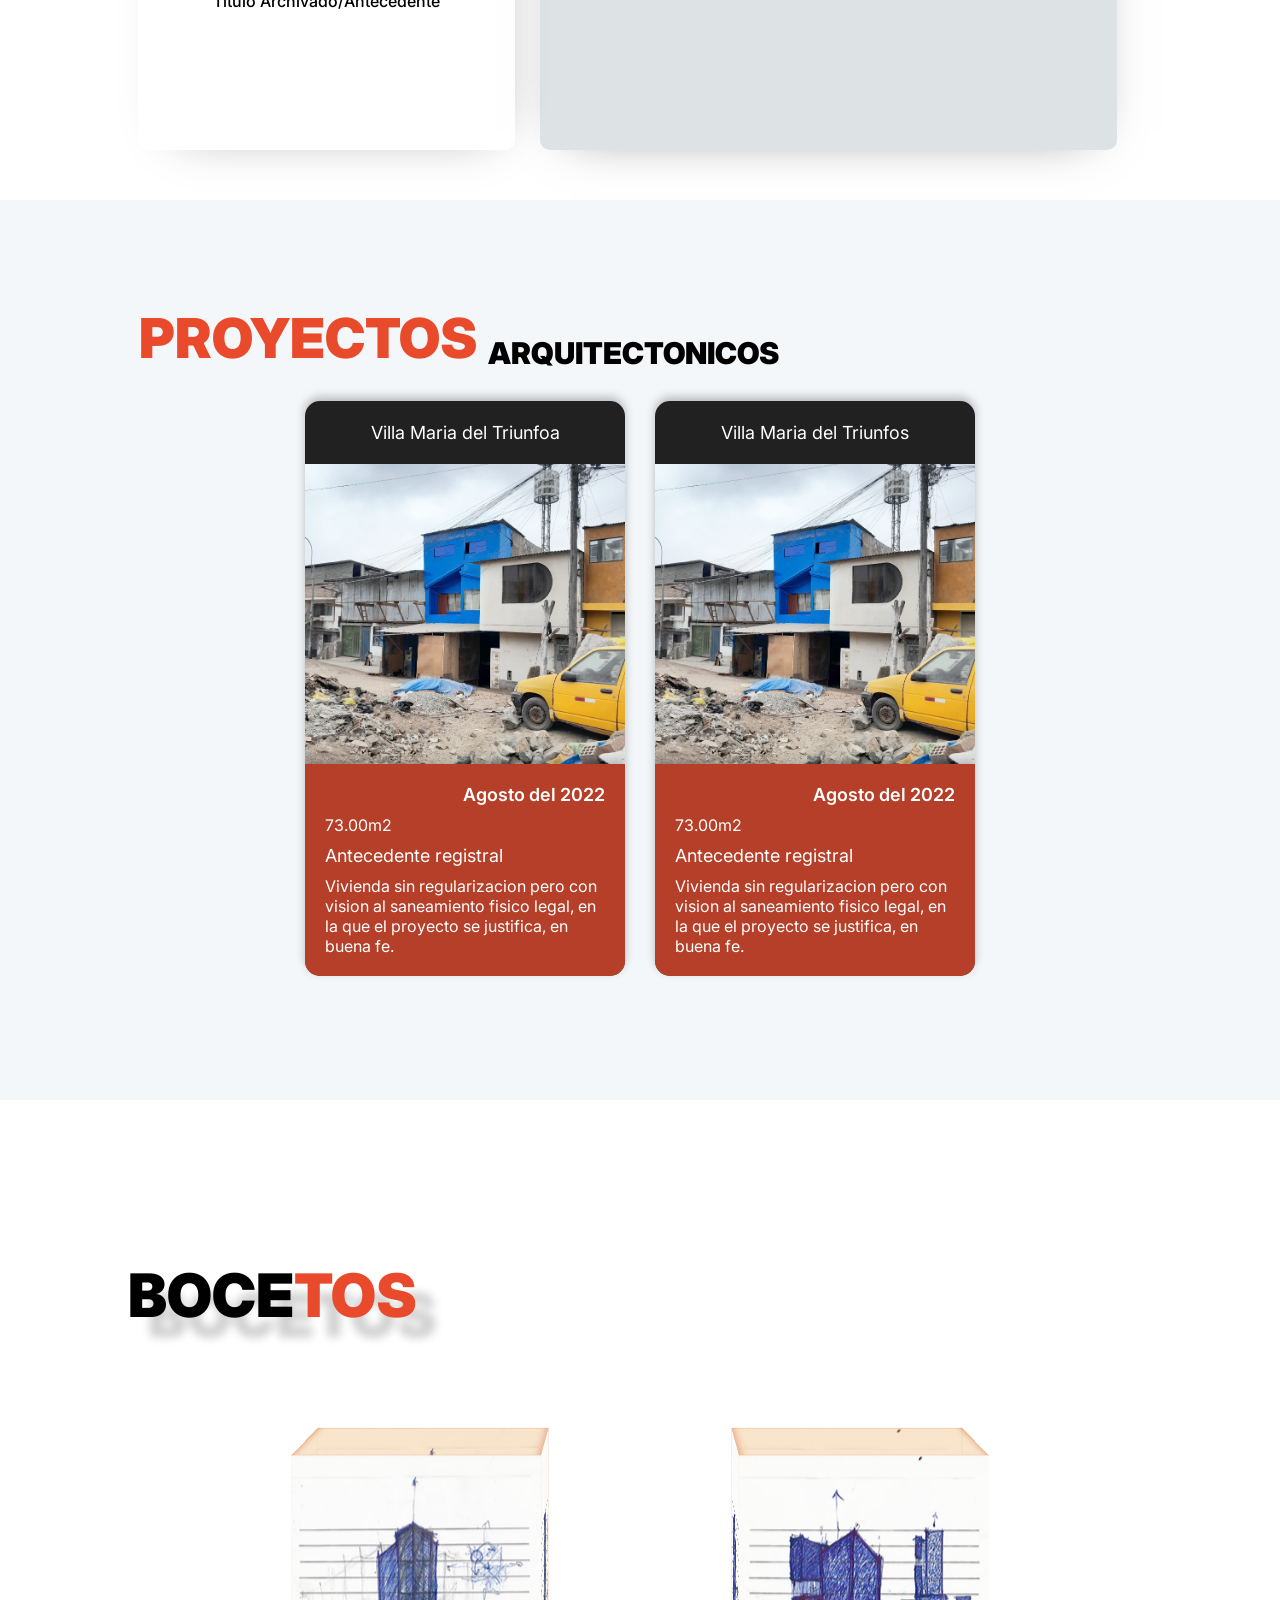
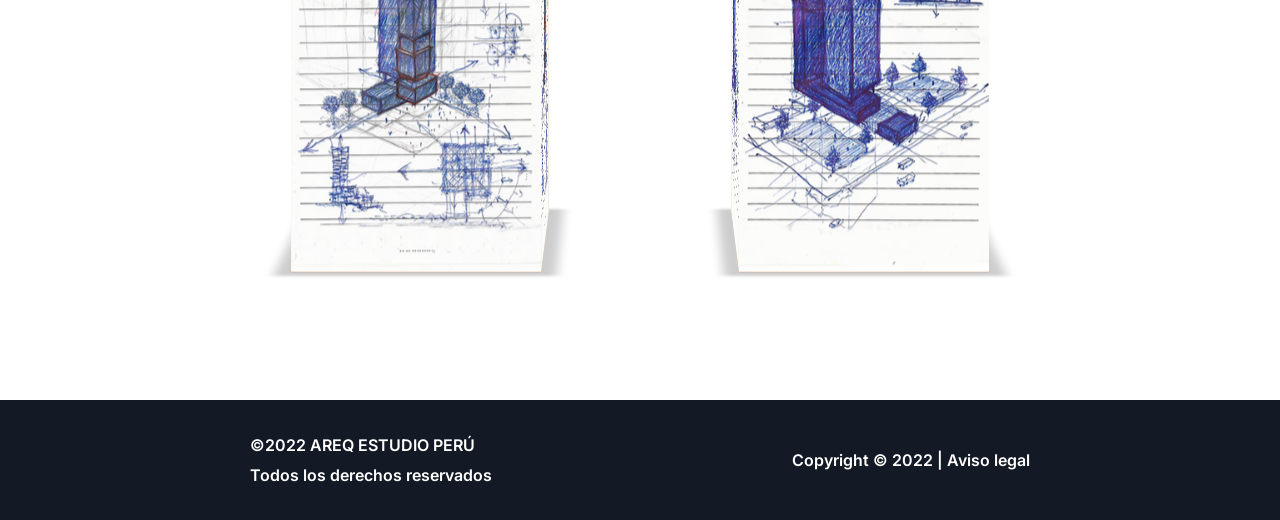
==== commit 8d09abfa: "mostrando imagenes de proyecto por click a su carta" ====
--- a/index.html
+++ b/index.html
@@ -18,19 +18,30 @@
     <title>Areq Estudio</title>
 </head>
 
-<body>
+<body id="page">
+    <div id="mostrarProyecto" class="mostrar_imagen_proyecto">
+        <!-- <div class="botones">
+            <span id="imagen_antes" class="btn_antes">Antes</span>
+            <span id="imagen_despues" class="btn_ahora">Despues</span>
+            <span id="cerrar" class="btn_cerrar">Cerrar</span>
+        </div>
+        <div class="contenedor_imagenes">
+            <img class="imagen_escritorio" src="img/proyectos/planoArquitectonico_1_antes.jpg" alt="">
+            <img class="imagen_escritorio" src="img/proyectos/planoArquitectonico_2_despues.jpg" alt="">
+        </div> -->
+    </div>
     <header class="header__container">
         <a href="#menu_principal">
             <img width="197" height="84" class="header_logo" src="./logo/logo-bg-ladrillo.png"
-            alt="logo de la empresa Areq Estudio">
+                alt="logo de la empresa Areq Estudio">
         </a>
-            <nav class="nav__container">
-                <ul class="nav__menu">
-                    <li class="nav__item"><a class="nav__links" href="#servicios">Servicios</a></li>
-                    <li class="nav__item"><a class="nav__links" href="#proyectos">Proyectos</a></li>
-                    <li class="nav__item"><a class="nav__links" href="#bocetos">Bocetos</a></li>
-                </ul>
-            </nav>
+        <nav class="nav__container">
+            <ul class="nav__menu">
+                <li class="nav__item"><a class="nav__links" href="#servicios">Servicios</a></li>
+                <li class="nav__item"><a class="nav__links" href="#proyectos">Proyectos</a></li>
+                <li class="nav__item"><a class="nav__links" href="#bocetos">Bocetos</a></li>
+            </ul>
+        </nav>
     </header>
     <nav class="nav__container_mobile">
         <ul class="nav__menu">
@@ -90,10 +101,6 @@
         <input class="btn__radio" type="radio" name="slider" id="serv-11">
         <input class="btn__radio" type="radio" name="slider" id="serv-12">
         <input class="btn__radio" type="radio" name="slider" id="serv-13">
-        <!-- radio button para cerrar -->
-        <!-- <input class="btn__radio" type="radio" name="slider" id="cerrar"> -->
-        <!-- abrir #input cuando se pase a celular -->    
-        <!-- <span id="menu" class="menu">&#8801</span> -->
         <div id="servicio_toogle" class="servicios__listas_img">
             <div class="servicios__lista">
                 <p class="servicios__titulo"> <span>SERV</span>ICIOS</p>
@@ -158,7 +165,6 @@
                 <div id="caja2" class="cajas">
                     <div class="cajas__card">
                         <p class="caja__titulo">Independizacion reglamento interno</p>
-                        
                         <p class="caja__descripción">
                             Esta sujeta a la declarar la construccion existente o nuevo y establecer las unidades
                             inmobilarioa por el uso que tenga, esta permite a delimitira los espacios correspondiente de
@@ -173,7 +179,7 @@
                 <div id="caja3" class="cajas">
                     <div class="cajas__card">
                         <p class="caja__titulo">Búsqueda Catastral</p>
-                        
+
                         <p class="caja__descripción">
                             Inforamcion registradal de SUNARP que permite recopilaras
                             inscripciones, titularidad del inmueble. Esta representa
@@ -202,13 +208,13 @@
                     <div class="cajas__card">
                         <p class="caja__titulo">Subdivison de Lote</p>
                         <p class="caja__descripción">
-                            Dado el principio de vivienda inviolable por el codigo 
-                            civil. el titular podra solicitar la subdivision de su 
-                            predio ya se por construccion fisica existente o por ser 
-                            de terreno sin construccion. la subdivision procede con 
-                            el fin de los beneficios de los administrados, al vender, 
-                            donar, etc. esta permitida subdividir y declarar de fabrica 
-                            en sunarp si los documenntos y los autovalos sustente la 
+                            Dado el principio de vivienda inviolable por el codigo
+                            civil. el titular podra solicitar la subdivision de su
+                            predio ya se por construccion fisica existente o por ser
+                            de terreno sin construccion. la subdivision procede con
+                            el fin de los beneficios de los administrados, al vender,
+                            donar, etc. esta permitida subdividir y declarar de fabrica
+                            en sunarp si los documenntos y los autovalos sustente la
                             antiguiedad del bien.
                         </p>
                     </div>
@@ -219,8 +225,9 @@
                     <div class="cajas__card">
                         <p class="caja__titulo">Sucesión Intestada</p>
                         <p class="caja__descripción">
-                            Establecer los nuevos herederos de un inmueble despues del fallecimiento 
-                            del titular, permite inscribir el apto via notarial complementando los documentos de vinculo familiar y de arbol geonologico
+                            Establecer los nuevos herederos de un inmueble despues del fallecimiento
+                            del titular, permite inscribir el apto via notarial complementando los documentos de vinculo
+                            familiar y de arbol geonologico
                         </p>
                     </div>
                 </div>
@@ -230,9 +237,9 @@
                     <div class="cajas__card">
                         <p class="caja__titulo">Division y Partición / Copropietarios</p>
                         <p class="caja__descripción">
-                            Establecer los nuevos herederos de un inmueble despues del 
-                            fallecimiento del titular, permite inscribir el apto via 
-                            notarial complementando los documentos de vinculo familiar 
+                            Establecer los nuevos herederos de un inmueble despues del
+                            fallecimiento del titular, permite inscribir el apto via
+                            notarial complementando los documentos de vinculo familiar
                             y de arbol geonologico.
                         </p>
                     </div>
@@ -243,7 +250,7 @@
                     <div class="cajas__card">
                         <p class="caja__titulo">Tasación De Inmuebles</p>
                         <p class="caja__descripción">
-                            Valorizacion comercial de una propiedad por el valor de 
+                            Valorizacion comercial de una propiedad por el valor de
                             construcción segun su antiguedad y valor de terreno.
                         </p>
                     </div>
@@ -254,9 +261,9 @@
                     <div class="cajas__card">
                         <p class="caja__titulo">Título Archivado / Antecedente</p>
                         <p class="caja__descripción">
-                            Lectura del antecedente registral de un inmueble que 
-                            permita la modificación registral con lo actual para 
-                            fines del sanemiento fisico legal de predios urbanos 
+                            Lectura del antecedente registral de un inmueble que
+                            permita la modificación registral con lo actual para
+                            fines del sanemiento fisico legal de predios urbanos
                             o rurales.
                         </p>
                     </div>
@@ -283,103 +290,20 @@
             </div>
         </div>
     </section>
-
     <section id="proyectos" class="proyectos__container">
-
         <div class="proyectos__titulo">
             <p class="proyectos__parrafo ">PROYECTOS</p>
             <p class="proyectos__parrafo pt__font-size pt__color">ARQUITECTONICOS
         </div>
-        <div class="cards__container">
-            <div class="cards__proyectos">
-                <p class="cards__lugar">Villa Maria del Triunfo</p>
-                <div id="villa_maria_del_triunfo" class="cards_fondo_imagen">
-                    <div class="cards_container_imagen">
-                        <img id="villa_maria_antes" class="cards__imagen villaMariaDelTriunfo"
-                            src="./img/proyectos/planoArquitectonico_1_antes.jpg"
-                            alt="proyecto Arquitectonico Villa Maria Del Triunfo">
-                        <img id="villa_maria_ahora" class="cards__imagen s"
-                            src="./img/proyectos/planoArquitectonico_1_despues.jpeg"
-                            alt="proyecto Arquitectonico Villa Maria Del Triunfo">
-                    </div>
-                </div>
-                <div class="cards__informacion">
-                    <p class="cards__fecha">Agosto del 2022</p>
-                    <p class="cards__area">Area 73.00m2</p>
-                    <p class="cards__Antecedente"><span>Antecendete registrarl.</span>Vivienda sin
-                        regularizacion pero con vision al saneamiento fisico legal, en la que el proyecto se
-                        justifica, en buena fe. </p>
-                </div>
-            </div>
-            <div class="cards__proyectos">
-                <p class="cards__lugar">Villa Maria del Triunfo</p>
-                <div id="lugar_2" class="cards_fondo_imagen">
-                    <div class="cards_container_imagen">
-                        <img id="lugar_antes2" class="cards__imagen"
-                            src="./img/proyectos/planoArquitectonico_1_antes.jpg"
-                            alt="proyecto Arquitectonico Villa Maria Del Triungo">
-                        <img id="lugar_ahora2" class="cards__imagen"
-                            src="./img/proyectos/planoArquitectonico_2_despues.jpg"
-                            alt="proyecto Arquitectonico Villa Maria Del Triungo">
-                    </div>
-                </div>
-                <div class="cards__informacion">
-                    <p class="cards__fecha">Agosto del 2022</p>
-                    <p class="cards__area">Area 73.00m2</p>
-                    <p class="cards__Antecedente"><span>Antecendete registrarl.</span>Vivienda sin
-                        regularizacion pero con vision al saneamiento fisico legal, en la que el proyecto se
-                        justifica, en buena fe. </p>
-                </div>
-            </div>
-            <div class="cards__proyectos">
-                <p class="cards__lugar">Villa Maria del Triunfo</p>
-                <div id="lugar_3" class="cards_fondo_imagen">
-                    <div class="cards_container_imagen">
-                        <img id="lugar_antes3" class="cards__imagen" src="./img/proyectos/planoArquitectonico2.jpg"
-                            alt="proyecto Arquitectonico Villa Maria Del Triungo">
-                        <img id="lugar_ahora3" class="cards__imagen" src="./img/proyectos/planoArquitectonico2.jpg"
-                            alt="proyecto Arquitectonico Villa Maria Del Triungo">
-                    </div>
-                </div>
-                <div class="cards__informacion">
-                    <p class="cards__fecha">Agosto del 2022</p>
-                    <p class="cards__area">Area 73.00m2</p>
-                    <p class="cards__Antecedente"><span>Antecendete registrarl.</span>Vivienda sin
-                        regularizacion pero con vision al saneamiento fisico legal, en la que el proyecto se
-                        justifica, en buena fe. </p>
-                </div>
-            </div>
-            <div class="cards__proyectos">
-                <p class="cards__lugar">Villa Maria del Triunfo</p>
-                <div id="lugar_4" class="cards_fondo_imagen">
-                    <div class="cards_container_imagen">
-                        <img id="lugar_antes4" id="villa_maria_antes" class="cards__imagen"
-                            src="./img/proyectos/planoArquitectonico2.jpg"
-                            alt="proyecto Arquitectonico Villa Maria Del Triungo">
-                        <img id="lugar_ahora4" id="villa_maria_ahora" class="cards__imagen"
-                            src="./img/proyectos/planoArquitectonico2.jpg"
-                            alt="proyecto Arquitectonico Villa Maria Del Triungo">
-                    </div>
-                </div>
-                <div class="cards__informacion">
-                    <p class="cards__fecha">Agosto del 2022</p>
-                    <p class="cards__area">Area 73.00m2</p>
-                    <p class="cards__Antecedente"><span>Antecendete registrarl.</span>Vivienda sin
-                        regularizacion pero con vision al saneamiento fisico legal, en la que el proyecto se
-                        justifica, en buena fe. </p>
-                </div>
-            </div>
+        <div id="cartas" class="cards__container">
         </div>
     </section>
-
     <section id="bocetos" class="bocetos__container">
         <div class="cube">
             <p class="boceto__titulo">BOCE <span>TOS</span></p>
             <div class="container_position_cubes">
-                
                 <div class="cube_item">
                     <div class="front">
-
                         <img src="img/b_1.png" alt="">
                     </div>
                     <div class="back">
@@ -391,16 +315,12 @@
                     <div class="right">
                         <img src="img/b_1.png" alt="">
                     </div>
-                    <div class="top">
-
-                    </div>
+                    <div class="top"></div>
                     <div class="bottom"></div>
                 </div>
                 <div class="cube_item cube_item_animacion_inverso">
                     <div class="front">
-
                         <img src="img/b_2.png" alt="">
-
                     </div>
                     <div class="back"><img src="img/b_2.png" alt=""></div>
                     <div class="left"><img src="img/b_2.png" alt=""></div>
@@ -408,40 +328,17 @@
                     <div class="top"></div>
                     <div class="bottom"></div>
                 </div>
-
-
-            </div>
-
-        </div>
-
-        <!-- <div class="boceto__indicador">
-                <div id="circulo_uno" class="boceto__circulo boceto_uno"></div>
-                <div id="circulo_dos" class="boceto__circulo boceto_dos"></div>
-                <div id="circulo_tres" class="boceto__circulo boceto_tres"></div>
-                <div id="circulo_cuatro" class="boceto__circulo boceto_cuatro"></div>
-                <div id="circulo_cinco" class="boceto__circulo boceto_cinco"></div>
-                <div id="circulo_seis" class="boceto__circulo boceto_seis"></div>
-                <div id="circulo_siete" class="boceto__circulo boceto_siete"></div>
-                <div id="circulo_ocho" class="boceto__circulo boceto_ocho"></div>
-            </div> -->
-
+            </div>
+        </div>
     </section>
-
     <footer class="footer">
         <p class="footer_copy">©2022 AREQ ESTUDIO PERÚ<br>Todos los derechos reservados</p>
         <p class="footer_copy">Copyright © 2022 | Aviso legal</p>
     </footer>
-
-    <!-- <script src="./script/servicios_nav_mobile.js"></script>
-    <script src="./script/redirecionar.js" type="module"></script>
-    <script src="./script/agrandar_box_servicio.js"></script>
-    <script src="./script/servicios_imagen_show_cerrar.js"></script>
-    <script src="./script/servicio_zoom.js"></script>
-    <script src="./script/proyectos_imagen_show.js"></script> -->
-    <!-- <script>
-        wheelzoom(document.querySelector('img.zoom'));
-    </script> -->
     <script src="js/offRadioButton.js"></script>
+    <script type="module" src="js/proyectos_obj.js"></script>
+    <script type="module" src="js/proyectos_view.js"></script>
+    <script type="module" src="js/agrandar_imagen_proyecto.js"></script>
 </body>
 
 </html>
--- a/css/index.css
+++ b/css/index.css
@@ -18,8 +18,66 @@
     --ladrillo-transparent: #e84a2bbd;
     --black-1: #131A25;
 }
-
-
+.mostrar_imagen_proyecto{
+    position: sticky;
+    width: 100%;
+    height: 100vh;
+    background: rgba(0, 0, 0, 60%);
+    z-index: 71;
+    display: none;
+    top: 0;
+    justify-content: space-evenly;
+    align-items: center;
+    flex-direction: column;
+
+}
+.botones{
+    display: flex;
+    gap: 1.5rem;
+}
+.btn_antes,
+.btn_ahora,
+.btn_cerrar{
+    padding: 1rem 2rem;
+    display: inline-block;
+    font-size: 1.8rem;
+    border-radius: 5px;
+    box-shadow: 0px 0px 10px rgba(0, 0, 0, 50%);
+    color: white;
+    background-color: rgb(76, 164, 247);
+    cursor: pointer;
+    color: var(--black-1);
+}
+.btn_antes,
+.btn_ahora{
+    display: none;
+}
+.span-active{
+    background: var(--ladrillo-1);
+    color: white;
+}
+.btn_cerrar{
+    background: rgb(68, 252, 166);
+    
+}
+.mostrar_imagen_proyecto> span:active{
+    background-color: rgb(105, 176, 241);
+}
+.contenedor_imagenes{
+    max-width: 1000px;
+    max-height: 60rem;
+    gap: 20px;
+    display: flex;
+    justify-content: space-evenly;
+    align-items: start;
+    padding: 1rem;
+}
+.imagen_escritorio{
+    width: 50%;
+    object-fit: cover;
+    border-radius: 8px;
+    box-shadow: 0px 0px 20px rgba(0, 0, 0, 30%);
+}
 html {
     scroll-behavior: smooth;
     font-size: 62.5%;
@@ -616,7 +674,8 @@
 }
 
 .cards__area,
-.cards__Antecedente {
+.cards__Antecedente_contexto, 
+.cards__Antecedente{
     font-size: 1.6rem;
 }
 
@@ -1500,6 +1559,7 @@
 }
 
 @media screen and (max-width: 1100px) {
+    
     .container_position_cubes {
         padding: 0rem;
         flex-direction: column;
@@ -1528,6 +1588,20 @@
     }
 }
 @media screen and (max-width:900px) {
+    .btn_antes,
+    .btn_ahora{
+        display: block;
+    }
+    .contenedor_imagenes{
+        position: relative;
+        width: 45rem;
+        height: 60rem;
+    }
+    .imagen_mobile{
+        position: absolute;
+        height: 60rem;
+        width: 100%;
+    }
     .section_lista::before {
         transition: all 0.5s;
         left: 50px;
@@ -1679,7 +1753,37 @@
         padding-top: 20rem;
     }
 }
+@media screen and (max-width:500px) {
+    .contenedor_imagenes{
+        position: relative;
+        width: 95%;
+        
+    }
+    .botones{
+        margin: 0 auto;
+    }
+    .mostrar_imagen_proyecto{
+        padding: 1rem;
+        justify-content: inherit;
+        align-items: inherit;
+        flex-direction: column;
+    }
+    .contenedor_imagenes{
+        top: 50%;
+        left: 50%;
+        transform: translate(-50%, -50%);
+        height: 60%;
+    }
+    .imagen_mobile{
+        height: 100%;
+        object-fit: cover;
+    }
+    .btn_antes, .btn_ahora, .btn_cerrar {
+        padding: .8rem 1rem;
+    }
+}
 @media screen and (max-width:414px) {
+    
     .cards__container {
         width: 95%;
     }
@@ -1726,21 +1830,24 @@
         display: block;
     }
     .principal__servicio {
-        margin-top: 4.5rem;
+        margin-top: 0rem;
     }
     .bocetos__container {
         padding-top: 12rem;
     }
     .principal {
-        justify-content: center;
+        justify-content: start;
         gap: 1rem;
+        
+    }
+    .principal__titulos-and-logo{
+        margin-top: 9rem;
     }
 }
 
 @media screen and (max-width:375px) {
     .principal__servicio {
         font-size: 2.7rem;
-        margin-top: 9rem;
     }
     .servicios__ul {
         width: inherit;
@@ -1869,4 +1976,8 @@
 }
 .show-esqueleto-label {
     left: 0%;
+}
+
+.z-index{
+    z-index: 100;
 }
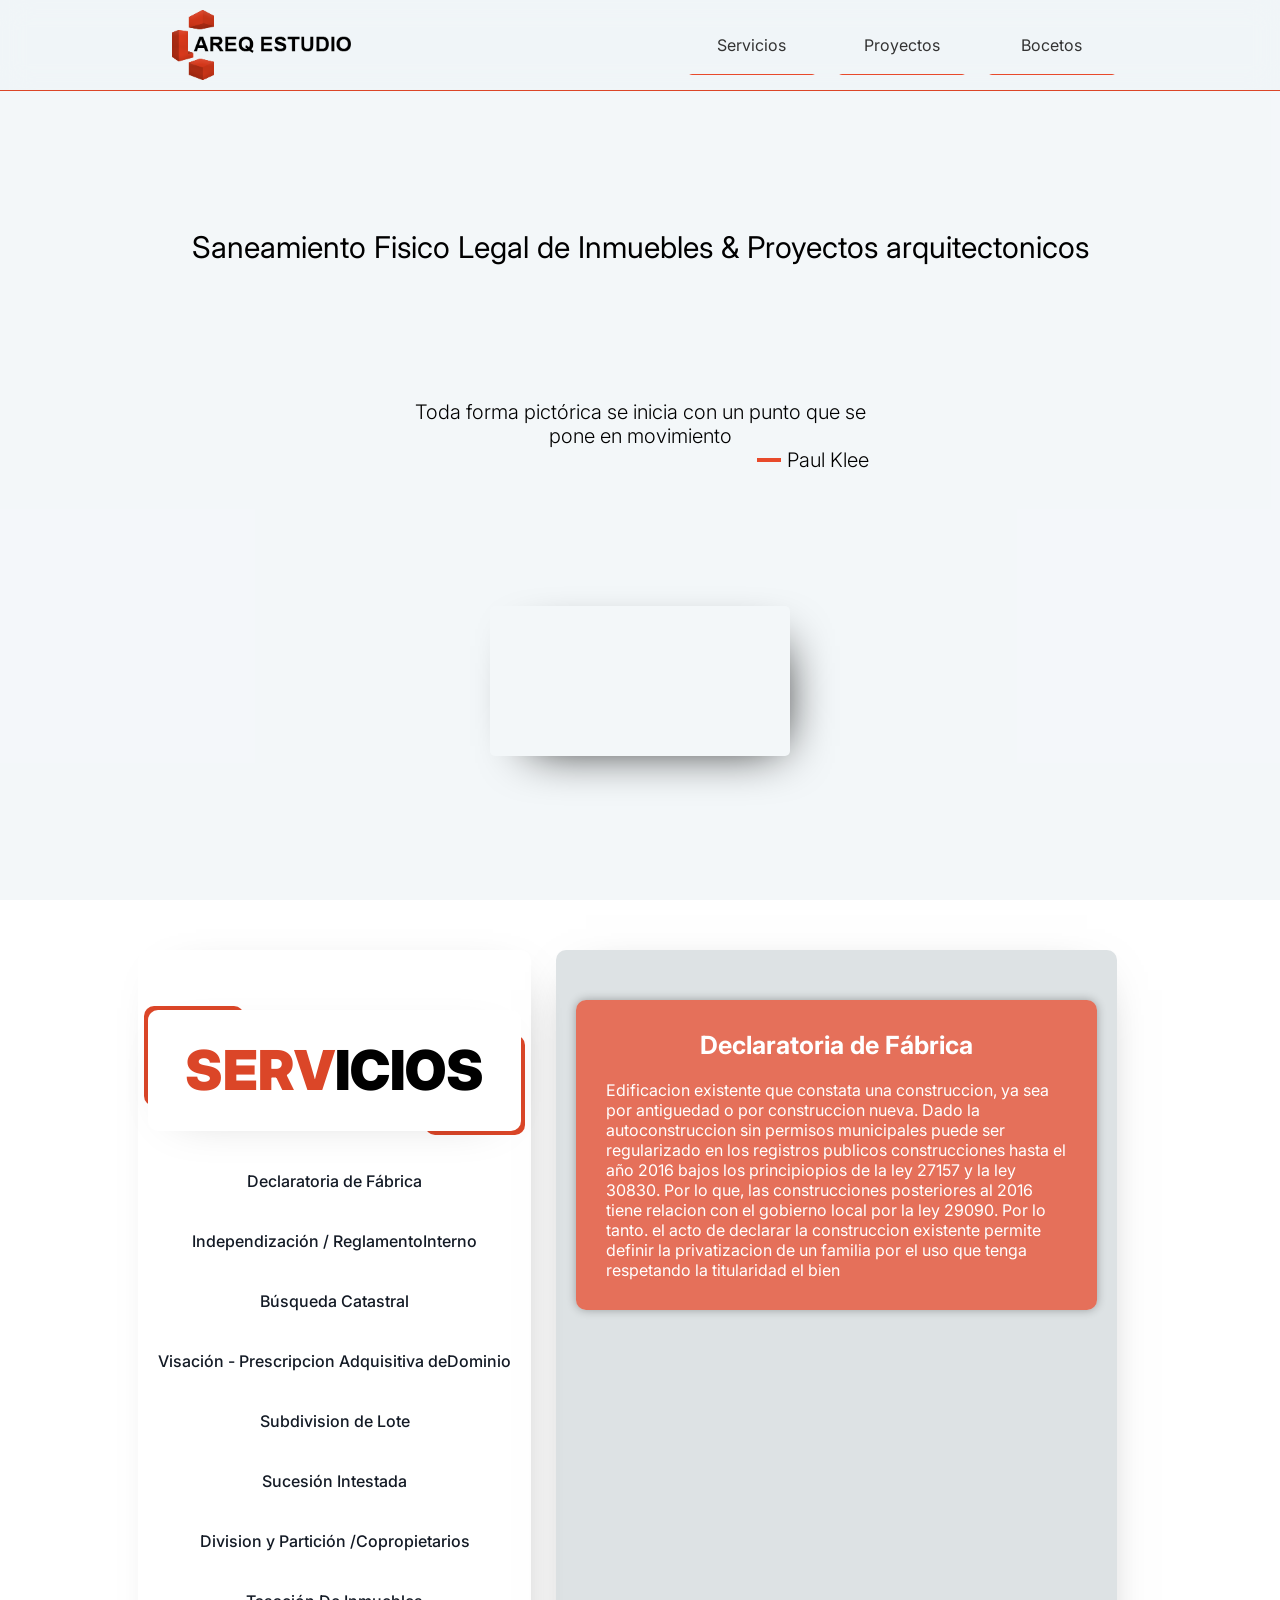
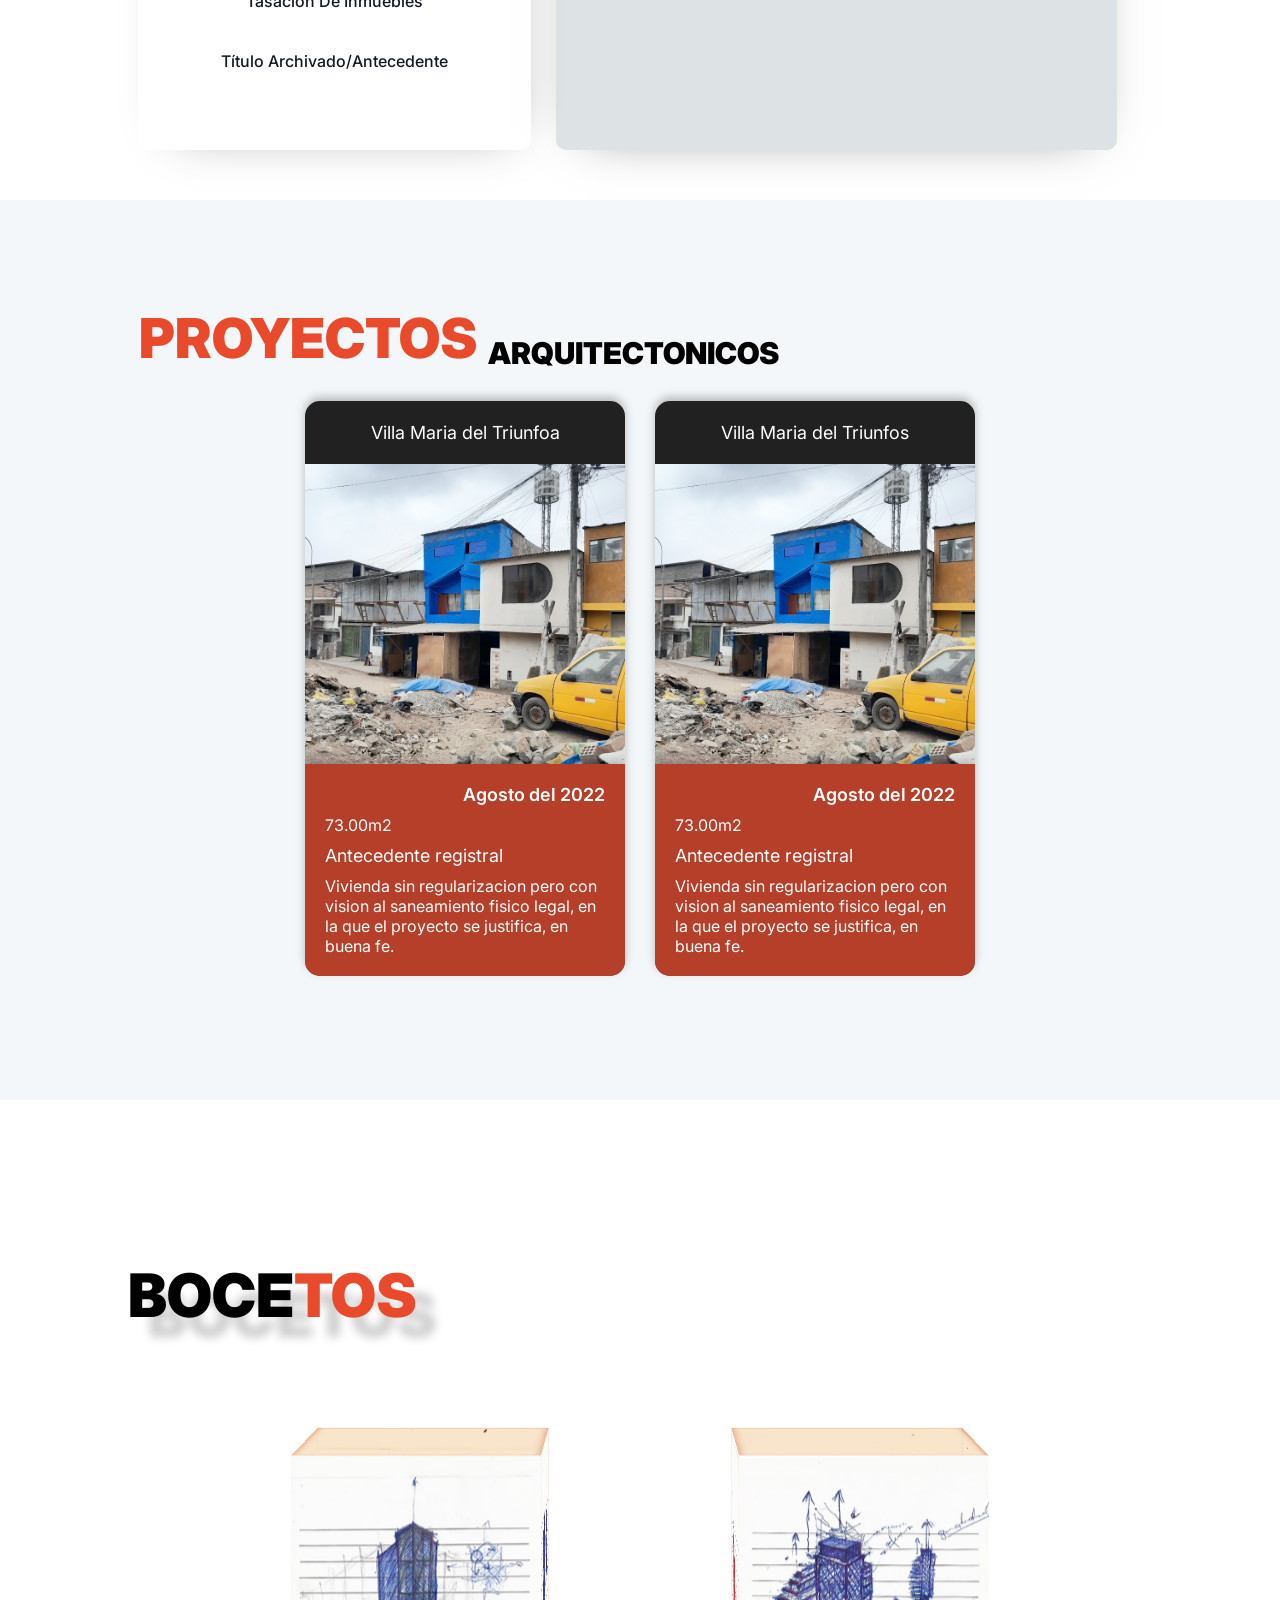
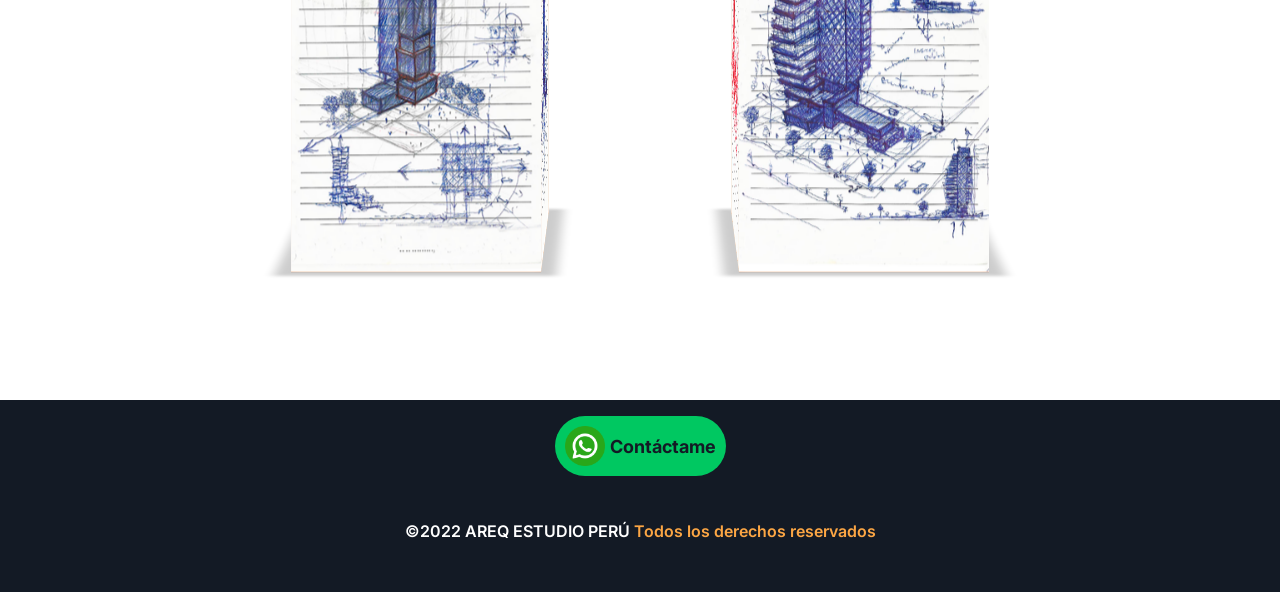
==== commit 3a2a4164: "cargando archivos javascript, remodelacion: creacion de lo s label con js, eliminando input de los l" ====
--- a/index.html
+++ b/index.html
@@ -1,53 +1,40 @@
 <!DOCTYPE html>
 <html lang="es">
-
 <head>
     <meta charset="UTF-8">
     <meta http-equiv="X-UA-Compatible" content="IE=edge">
     <meta name="viewport" content="width=device-width, initial-scale=1.0">
     <link rel="preconnect" href="https://fonts.googleapis.com">
     <link rel="preconnect" href="https://fonts.gstatic.com" crossorigin>
-    <!-- <link href="https://fonts.googleapis.com/css2?family=Bebas+Neue&display=swap" rel="stylesheet"> -->
+    <link rel="stylesheet" href="./css/reset.css">
+    <link rel="stylesheet" href="./css/variables.css">
     <link rel="stylesheet" href="./css/index.css">
     <link rel="stylesheet" href="./css/servicios_input.css">
     <link rel="stylesheet" href="./css/servicios_img.css">
     <link rel="preconnect" href="https://fonts.googleapis.com">
     <link rel="preconnect" href="https://fonts.gstatic.com" crossorigin>
-    <link href="https://fonts.googleapis.com/css2?family=Inter:wght@100;200;300;400;500;600;700;800;900&display=swap"
-        rel="stylesheet">
+    <link href="https://fonts.googleapis.com/css2?family=Inter:wght@100;200;300;400;500;600;700;800;900&display=swap" rel="stylesheet">
     <title>Areq Estudio</title>
 </head>
 
 <body id="page">
     <div id="mostrarProyecto" class="mostrar_imagen_proyecto">
-        <!-- <div class="botones">
-            <span id="imagen_antes" class="btn_antes">Antes</span>
-            <span id="imagen_despues" class="btn_ahora">Despues</span>
-            <span id="cerrar" class="btn_cerrar">Cerrar</span>
-        </div>
-        <div class="contenedor_imagenes">
-            <img class="imagen_escritorio" src="img/proyectos/planoArquitectonico_1_antes.jpg" alt="">
-            <img class="imagen_escritorio" src="img/proyectos/planoArquitectonico_2_despues.jpg" alt="">
-        </div> -->
     </div>
     <header class="header__container">
-        <a href="#menu_principal">
-            <img width="197" height="84" class="header_logo" src="./logo/logo-bg-ladrillo.png"
-                alt="logo de la empresa Areq Estudio">
-        </a>
+        <a href="#menu_principal"><img width="197" height="84" class="header_logo" src="./logo/logo-bg-ladrillo.png" alt="logo de la empresa Areq Estudio"></a>
         <nav class="nav__container">
             <ul class="nav__menu">
-                <li class="nav__item"><a class="nav__links" href="#servicios">Servicios</a></li>
-                <li class="nav__item"><a class="nav__links" href="#proyectos">Proyectos</a></li>
-                <li class="nav__item"><a class="nav__links" href="#bocetos">Bocetos</a></li>
+                <li class="nav__item"><a class="principal__links" href="#servicios">Servicios</a></li>
+                <li class="nav__item"><a class="principal__links" href="#proyectos">Proyectos</a></li>
+                <li class="nav__item"><a class="principal__links" href="#bocetos">Bocetos</a></li>
             </ul>
         </nav>
     </header>
     <nav class="nav__container_mobile">
         <ul class="nav__menu">
-            <li class="nav__item"><a class="nav__links" href="#servicios">Servicios</a></li>
-            <li class="nav__item"><a class="nav__links" href="#proyectos">Proyectos</a></li>
-            <li class="nav__item"><a class="nav__links" href="#bocetos">Bocetos</a></li>
+            <li class="nav__item"><a class="principal__links" href="#servicios">Servicios</a></li>
+            <li class="nav__item"><a class="principal__links" href="#proyectos">Proyectos</a></li>
+            <li class="nav__item"><a class="principal__links" href="#bocetos">Bocetos</a></li>
         </ul>
     </nav>
     <section id="menu_principal" class="principal">
@@ -58,18 +45,15 @@
         </div>
         <div class="principal__video-cita-menu">
             <video class="principal__video" autoplay muted loop>
-                <source class="source" src="./video/dibujando.mp4" type="video/mp4">
+                <source src="./video/dibujando.mp4" type="video/mp4">
                 <source src="./video/dibujando.ogg" type="video/ogg">
                 Tu Navegador no es compatible con videos HTML5
             </video>
             <div class="principal__cita_menu">
                 <div class="principal__cita">
-                    <p class="principal__cita">
-                        Toda forma pictórica se inicia con un punto que se pone en movimiento
-                    </p>
+                    <p>Toda forma pictórica se inicia con un punto que se pone en movimiento</p>
                     <p class="autor_cita">Paul Klee</p>
                 </div>
-
                 <div class="principal__menu">
                     <ul class="principal__ul">
                         <li class="principal__li"><a class="principal__links" href="#servicios">Servicios</a></li>
@@ -85,209 +69,22 @@
             Tu Navegador no es compatible con videos HTML5
         </video>
     </section>
-
     <section id="servicios" class="servicios">
-
-        <input class="btn__radio" type="radio" name="slider" id="serv-1" checked>
-        <input class="btn__radio" type="radio" name="slider" id="serv-2">
-        <input class="btn__radio" type="radio" name="slider" id="serv-3">
-        <input class="btn__radio" type="radio" name="slider" id="serv-4">
-        <input class="btn__radio" type="radio" name="slider" id="serv-5">
-        <input class="btn__radio" type="radio" name="slider" id="serv-6">
-        <input class="btn__radio" type="radio" name="slider" id="serv-7">
-        <input class="btn__radio" type="radio" name="slider" id="serv-8">
-        <input class="btn__radio" type="radio" name="slider" id="serv-9">
-        <input class="btn__radio" type="radio" name="slider" id="serv-10">
-        <input class="btn__radio" type="radio" name="slider" id="serv-11">
-        <input class="btn__radio" type="radio" name="slider" id="serv-12">
-        <input class="btn__radio" type="radio" name="slider" id="serv-13">
+        <input class="btn__radio" type="radio" name="slider" id="serv-1">
         <div id="servicio_toogle" class="servicios__listas_img">
             <div class="servicios__lista">
-                <p class="servicios__titulo"> <span>SERV</span>ICIOS</p>
+                <p class="servicios__titulo"><span>SERV</span>ICIOS</p>
                 <div id="esqueleto_label" class="servicios__ul">
-                    <div class="content_label servicio1">
-                        <label class="servicios__li" id="item-1" for="serv-1">Declaratoria de Fábrica</label>
-                    </div>
-                    <div class="content_label servicio2">
-                        <label class="servicios__li" id="item-2" for="serv-2">Independización / Reglamento
-                            Interno</label>
-                    </div>
-                    <div class="content_label servicio3">
-                        <label class="servicios__li" id="item-3" for="serv-3">Búsqueda Catastral</label>
-                    </div>
-                    <div class="content_label servicio4">
-                        <label class="servicios__li" id="item-4" for="serv-4">Visación - Prescripcion Adquisitiva de
-                            Dominio</label>
-                    </div>
-                    <div class="content_label servicio5">
-                        <label class="servicios__li" id="item-5" for="serv-5">Subdivision de Lote</label>
-                    </div>
-                    <div class="content_label servicio6">
-                        <label class="servicios__li" id="item-6" for="serv-6">Sucesión Intestada</label>
-                    </div>
-                    <div class="content_label servicio7">
-                        <label class="servicios__li" id="item-7" for="serv-7">Division y Partición /
-                            Copropietarios</label>
-                    </div>
-                    <div class="content_label servicio8">
-                        <label class="servicios__li" id="item-8" for="serv-8">Tasación De Inmuebles</label>
-                    </div>
-                    <div class="content_label servicio9">
-                        <label class="servicios__li" id="item-9" for="serv-9">Título Archivado/Antecedente</label>
-                    </div>
                 </div>
             </div>
         </div>
-        <div id="input" class="servicios_informacion comuns__modifique celular">
+        <div id="input" class="servicios_informacion celular">
             <div id="cerrar" class="cerrar_input">Cerrar</div>
-            <div class="box box1">
-                <div id="caja1" class="cajas">
-                    <div id="caja_prueba" class="cajas__card">
-                        <p class="caja__titulo">Declaratoria de Fabrica</p><a class="caja__link ocultar__link"
-                            href="#">Ver mas</a>
-                        <p class="caja__descripción">
-                            Edificacion existente que constata una construccion, ya sea por antiguedad o por
-                            construccion nueva.
-                            Dado la autoconstruccion sin permisos municipales puede ser regularizado en los registros
-                            publicos
-                            construcciones hasta el año 2016 bajos los principiopios de la ley 27157 y la ley 30830. Por
-                            lo que,
-                            las construcciones posteriores al 2016 tiene relacion con el gobierno local por la ley
-                            29090. Por lo
-                            tanto. el acto de declarar la construccion existente permite definir la privatizacion de un
-                            familia
-                            por el uso que tenga respetando la titularidad el bien
-                        </p>
-                    </div>
-                </div>
-            </div>
-            <div class="box box2">
-                <div id="caja2" class="cajas">
-                    <div class="cajas__card">
-                        <p class="caja__titulo">Independizacion reglamento interno</p>
-                        <p class="caja__descripción">
-                            Esta sujeta a la declarar la construccion existente o nuevo y establecer las unidades
-                            inmobilarioa por el uso que tenga, esta permite a delimitira los espacios correspondiente de
-                            los copriopietarios. Po rlo cual esta sujeta a al reglamento interno, estableciendo los
-                            derechos de areas comunos en la cual todo se comprometen a respetar y por supuesto los
-                            derechos como copropietarios en la edificion.
-                        </p>
-                    </div>
-                </div>
-            </div>
-            <div class="box box3">
-                <div id="caja3" class="cajas">
-                    <div class="cajas__card">
-                        <p class="caja__titulo">Búsqueda Catastral</p>
-
-                        <p class="caja__descripción">
-                            Inforamcion registradal de SUNARP que permite recopilaras
-                            inscripciones, titularidad del inmueble. Esta representa
-                            en la georeferenciacion del preedio para lo salicitud en
-                            registros publicos.
-                        </p>
-                    </div>
-                </div>
-
-            </div>
-            <div class="box box4">
-                <div class="cajas">
-                    <div class="cajas__card">
-                        <p class="caja__titulo">Visacion Prescriqsion adquisitiva de Dominio</p>
-                        <p class="caja__descripción">
-                            Evaluación técnica de ocupa el posesionario del
-                            inmueble lo cual se realiza los planos
-                            georeferenciados para la administracion del TUPA
-                            municipal
-                        </p>
-                    </div>
-                </div>
-            </div>
-            <div class="box box5">
-                <div class="cajas">
-                    <div class="cajas__card">
-                        <p class="caja__titulo">Subdivison de Lote</p>
-                        <p class="caja__descripción">
-                            Dado el principio de vivienda inviolable por el codigo
-                            civil. el titular podra solicitar la subdivision de su
-                            predio ya se por construccion fisica existente o por ser
-                            de terreno sin construccion. la subdivision procede con
-                            el fin de los beneficios de los administrados, al vender,
-                            donar, etc. esta permitida subdividir y declarar de fabrica
-                            en sunarp si los documenntos y los autovalos sustente la
-                            antiguiedad del bien.
-                        </p>
-                    </div>
-                </div>
-            </div>
-            <div class="box box6">
-                <div class="cajas">
-                    <div class="cajas__card">
-                        <p class="caja__titulo">Sucesión Intestada</p>
-                        <p class="caja__descripción">
-                            Establecer los nuevos herederos de un inmueble despues del fallecimiento
-                            del titular, permite inscribir el apto via notarial complementando los documentos de vinculo
-                            familiar y de arbol geonologico
-                        </p>
-                    </div>
-                </div>
-            </div>
-            <div class="box box7">
-                <div class="cajas">
-                    <div class="cajas__card">
-                        <p class="caja__titulo">Division y Partición / Copropietarios</p>
-                        <p class="caja__descripción">
-                            Establecer los nuevos herederos de un inmueble despues del
-                            fallecimiento del titular, permite inscribir el apto via
-                            notarial complementando los documentos de vinculo familiar
-                            y de arbol geonologico.
-                        </p>
-                    </div>
-                </div>
-            </div>
-            <div class="box box8">
-                <div class="cajas">
-                    <div class="cajas__card">
-                        <p class="caja__titulo">Tasación De Inmuebles</p>
-                        <p class="caja__descripción">
-                            Valorizacion comercial de una propiedad por el valor de
-                            construcción segun su antiguedad y valor de terreno.
-                        </p>
-                    </div>
-                </div>
-            </div>
-            <div class="box box9">
-                <div class="cajas">
-                    <div class="cajas__card">
-                        <p class="caja__titulo">Título Archivado / Antecedente</p>
-                        <p class="caja__descripción">
-                            Lectura del antecedente registral de un inmueble que
-                            permita la modificación registral con lo actual para
-                            fines del sanemiento fisico legal de predios urbanos
-                            o rurales.
-                        </p>
-                    </div>
-                </div>
-            </div>
-            <div class="box box10">
-                <div class="cajas">SERVICIO 2</div>
-                <div class="cajas">SERVICIO 2</div>
-                <div class="cajas">SERVICIO 2</div>
-                <div class="cajas">SERVICIO 2</div>
-                <div class="cajas">SERVICIO 2</div>
-                <div class="cajas">SERVICIO 2</div>
-            </div>
         </div>
         <div class="servicios__img">
-            <div class="servicios_imagenes">
-                <img class="servicios__imagen imagen_uno" width="350px" height="202px" src="./img/plano.jpg" alt="">
-            </div>
-            <div class="servicios_imagenes">
-                <img class="servicios__imagen imagen_dos" width="350px" height="202px" src="./img/realizado.jpg" alt="">
-            </div>
-            <div class="servicios_imagenes">
-                <img class="servicios__imagen imagen_tres" width="350px" height="202px" src="./img/plano0.jpg" alt="">
-            </div>
+            <div class="servicios_imagenes"><img class="servicios__imagen imagen_uno" width="350px" height="202px" src="./img/plano.jpg" alt=""></div>
+            <div class="servicios_imagenes"><img class="servicios__imagen imagen_dos" width="350px" height="202px" src="./img/realizado.jpg" alt=""></div>
+            <div class="servicios_imagenes"><img class="servicios__imagen imagen_tres" width="350px" height="202px" src="./img/plano0.jpg" alt=""></div>
         </div>
     </section>
     <section id="proyectos" class="proyectos__container">
@@ -295,36 +92,27 @@
             <p class="proyectos__parrafo ">PROYECTOS</p>
             <p class="proyectos__parrafo pt__font-size pt__color">ARQUITECTONICOS
         </div>
-        <div id="cartas" class="cards__container">
-        </div>
+        <div id="cartas" class="cards__container"></div>
     </section>
     <section id="bocetos" class="bocetos__container">
+        
         <div class="cube">
             <p class="boceto__titulo">BOCE <span>TOS</span></p>
             <div class="container_position_cubes">
+                
                 <div class="cube_item">
-                    <div class="front">
-                        <img src="img/b_1.png" alt="">
-                    </div>
-                    <div class="back">
-                        <img src="img/b_1.png" alt="">
-                    </div>
-                    <div class="left">
-                        <img src="img/b_1.png" alt="">
-                    </div>
-                    <div class="right">
-                        <img src="img/b_1.png" alt="">
-                    </div>
+                    <div class="front"><img src="img/boceto_1.png" alt=""></div>
+                    <div class="back"><img src="img/boceto_2.png" alt=""></div>
+                    <div class="left"><img src="img/boceto_3.png" alt=""></div>
+                    <div class="right"><img src="img/boceto_4.png" alt=""> </div>
                     <div class="top"></div>
                     <div class="bottom"></div>
                 </div>
                 <div class="cube_item cube_item_animacion_inverso">
-                    <div class="front">
-                        <img src="img/b_2.png" alt="">
-                    </div>
-                    <div class="back"><img src="img/b_2.png" alt=""></div>
-                    <div class="left"><img src="img/b_2.png" alt=""></div>
-                    <div class="right"><img src="img/b_2.png" alt=""></div>
+                    <div class="front"><img src="img/boceto_5.png" alt=""></div>
+                    <div class="back"><img src="img/boceto_6.png" alt=""></div>
+                    <div class="left"><img src="img/boceto_7.png" alt=""></div>
+                    <div class="right"><img src="img/boceto_8.png" alt=""></div>
                     <div class="top"></div>
                     <div class="bottom"></div>
                 </div>
@@ -332,12 +120,18 @@
         </div>
     </section>
     <footer class="footer">
-        <p class="footer_copy">©2022 AREQ ESTUDIO PERÚ<br>Todos los derechos reservados</p>
-        <p class="footer_copy">Copyright © 2022 | Aviso legal</p>
+        <div class="contacto">
+            <a href="#"><img src="img/icon/whatsapp.png" alt=""> Contáctame</a>
+        </div>
+        <div class="contenedor_copy">
+            <p class="footer_copy">©2022 AREQ ESTUDIO PERÚ <span>Todos los derechos reservados</span></p>
+        </div>
     </footer>
-    <script src="js/offRadioButton.js"></script>
+    <script src="js/cerrarInputServicio.js"></script>
     <script type="module" src="js/proyectos_obj.js"></script>
+    <script type="module" src="js/servicios_obj.js"></script>
     <script type="module" src="js/proyectos_view.js"></script>
+    <script type="module" src="js/servicios_view.js"></script>
     <script type="module" src="js/agrandar_imagen_proyecto.js"></script>
 </body>
 
--- a/css/variables.css
+++ b/css/variables.css
@@ -0,0 +1,13 @@
+
+
+:root {
+    --white: white;
+    --white-blue: rgba(240, 245, 248, 0.754);
+    --ladrillo-1: #e84a2b;
+    --ladrillo-semi-dark: #db4628;
+    --plomo-1: rgb(149 165 170 / 32%);
+    --ladrillo-transparent: #e84a2bbd;
+    --black-1: #131A25;
+    --text-black-1: #131A25;
+
+}
--- a/css/index.css
+++ b/css/index.css
@@ -1,36 +1,23 @@
-html,
-*,
-*::after,
-*::before {
-    margin: 0;
-    padding: 0;
-    box-sizing: border-box;
-    font-family: 'Inter', sans-serif;
-
-}
-
-:root {
-    --white: white;
-    --white-blue: rgba(240, 245, 248, 0.754);
-    --ladrillo-1: #e84a2b;
-    --ladrillo-semi-dark: #db4628;
-    --plomo-1: rgb(149 165 170 / 32%);
-    --ladrillo-transparent: #e84a2bbd;
-    --black-1: #131A25;
+html {
+    scroll-behavior: smooth;
+    font-size: 62.5%;
+}
+body {
+    background-color: var(--white);
 }
 .mostrar_imagen_proyecto{
+    display: none;
     position: sticky;
+    top: 0;
     width: 100%;
     height: 100vh;
     background: rgba(0, 0, 0, 60%);
     z-index: 71;
-    display: none;
-    top: 0;
     justify-content: space-evenly;
     align-items: center;
     flex-direction: column;
-
-}
+}
+
 .botones{
     display: flex;
     gap: 1.5rem;
@@ -58,10 +45,6 @@
 }
 .btn_cerrar{
     background: rgb(68, 252, 166);
-    
-}
-.mostrar_imagen_proyecto> span:active{
-    background-color: rgb(105, 176, 241);
 }
 .contenedor_imagenes{
     max-width: 1000px;
@@ -78,40 +61,34 @@
     border-radius: 8px;
     box-shadow: 0px 0px 20px rgba(0, 0, 0, 30%);
 }
-html {
-    scroll-behavior: smooth;
-    font-size: 62.5%;
-}
-body {
-    background-color: var(--white);
-}
-img {
-    display: block;
-    object-fit: contain;
-    height: 100%;
+.header__container {
+    display: none;
+    width: 100%;
+    justify-content: space-between;
+    position: relative;
+    z-index: 70;
+    border-bottom: 1px solid var(--ladrillo-semi-dark);
+    background: var(--white-blue);
+    backdrop-filter: blur(15px);
+}
+.nav__menu {
+    display: flex;
+    justify-content: center;
+    gap: 2rem;
 }
 .nav__container_mobile {
     display: none;
-    position: fixed;
-    z-index: 30;
-    bottom: 0;
     width: 100%;
     padding: 1rem 0rem;
     background-color: var(--white);
     border-top: 1px solid var(--ladrillo-1);
-}
+    position: fixed;
+    bottom: 0;
+    z-index: 30;
+}
+/* ESTILOS SECTION PRINCIPAL */
 .principal__video__mobile {
     display: none;
-}
-.header__container {
-    width: 100%;
-    background: var(--white-blue);
-    backdrop-filter: blur(15px);
-    justify-content: space-between;
-    position: relative;
-    display: none;
-    border-bottom: 1px solid var(--ladrillo-semi-dark);
-    z-index: 70;
 }
 .principal {
     padding: 1rem;
@@ -129,14 +106,15 @@
 .principal__servicio {
     font-size: 3rem;
 }
+
 .principal__video-cita-menu {
     display: flex;
     justify-content: space-evenly;
     align-items: center;
 }
 .principal__video {
+    border-radius: 5px;
     object-fit: cover;
-    border-radius: 5px;
     box-shadow: 15px 15px 5rem -2.5rem rgba(0, 0, 0, 1);
 }
 .principal__cita_menu {
@@ -154,76 +132,167 @@
     width: 500px;
 }
 .autor_cita {
+    display: inline-block;
+    position: relative;
     margin-left: 70%;
-    position: relative;
 }
 .autor_cita::before {
     content: "";
+    display: block;
+    position: absolute;
     width: 24px;
     height: 4px;
-    background-color: var(--c__principal-orange);
-    position: absolute;
-    display: flex;
-    justify-content: center;
-    align-items: center;
+    background-color: var(--ladrillo-1);
     top: 50%;
-    transform: translate(-50%, -50%);
-    left: -1rem;
-}
-.principal__cita>span {
-    color: var(--c__principal-orange);
+    transform: translateY(-50%);
+    left:-3rem;
 }
 .principal__menu {
     width: 100%;
 }
-.principal__ul,
-.nav__menu {
+.principal__ul {
     display: flex;
     justify-content: space-evenly;
-}
-.nav__menu {
-    justify-content: center;
-    gap: 2rem;
 }
 .principal__li,
 .nav__item {
     list-style-type: none;
 }
 .nav__item {
+    overflow: hidden;
     border-radius: 5px;
-    overflow: hidden;
-}
-.principal__links,
-.nav__links {
-    font-size: 1.6rem;
-    text-decoration: none;
-    color: #333;
-    display: flex;
-    justify-content: center;
-    align-items: center;
+}
+.principal__links{
     width: 130px;
     height: 60px;
+    font-size: 1.6rem;
+    color: #333;
+    text-decoration: none;
+    display: flex;
+    justify-content: center;
+    align-items: center;
     border-bottom: 1px solid var(--ladrillo-1);
     box-shadow: 0px 0px 5rem -2.5rem rgba(0, 0, 0, 50%);
-    transition: background-color .5s;
-
-}
-.principal__links {
-    transition: all .5s;
-}
-.nav__links:hover {
-    color: #333;
-    background-color: var(--ladrillo-transparent);
-    transition: background-color .5s;
+    transition: background-color .5s ease-out, border-radius .5s ease;
 }
 .principal__links:hover {
     color: white;
-    background: #fbe5d0;
+    background: var(--ladrillo-1);
     border-radius: 5px;
     box-shadow: 0px 0px 3rem -1rem rgba(0, 0, 0, 30%);
 }
-
 /* ESTILOS DEL SERVICIO */
+.servicios {
+    width: 80%;
+    min-height: 100vh;
+    margin: 0 auto;
+    padding: 5rem 1rem;
+    display: grid;
+    grid-template-columns: max-content 1fr max-content;
+    align-content: center;
+    gap: 25px;
+    border-radius: 10px;
+    position: relative;
+}
+.servicios__listas_img {
+    min-height: 800px;
+    background: var(--white);
+    display: flex;
+    flex-direction: column;
+    justify-content: center;
+    align-items: center;
+    border-radius: 10px;
+    box-shadow: 10px 10px 5rem -3rem rgba(0, 0, 0, 40%);
+    padding: 0rem 1rem;
+}
+.servicios__lista {
+    /* margin: 0 auto; */
+    position: relative;
+    z-index: 2;
+    /* display: flex;
+    justify-content: center;
+    align-items: center;
+    flex-direction: column; */
+}
+.servicios__titulo {
+    font-size: 5.5rem;
+    font-weight: 900;
+    padding: 0.5em;
+    text-align: center;
+    margin-bottom: 2rem;
+    background-color: var(--white);
+    border-radius: 10px;
+    box-shadow: 0px 10px 5rem -3rem rgba(0, 0, 0, 0.25);
+    position: relative;
+}
+.servicios__titulo>span {
+    color: var(--ladrillo-semi-dark);
+}
+.servicios__titulo::before,
+.servicios__titulo::after {
+    content: "";
+    position: absolute;
+    width: 100px;
+    height: 100px;
+    z-index: -1;
+    background-color: var(--ladrillo-semi-dark);
+    border-radius: 10px;
+}
+.servicios__titulo::before {
+    top: -.4rem;
+    left: -.4rem;
+}
+.servicios__titulo::after {
+    bottom: -.4rem;
+    right: -.4rem;
+}
+.servicios__ul {
+    font-size: 1.6rem;
+    position: relative;
+}
+
+.content_label {
+    width: 100%;
+}
+
+.servicios__links {
+
+    display: block;
+    padding: 2rem 1rem;
+    text-align: center;
+    font-weight: 500;
+    text-decoration: none;
+    color: var(--black-1);
+}
+.servicios__links:hover{
+    background-color: var(--ladrillo-1);
+    color: white;
+}
+.servicios_informacion {
+    width: 100%;
+    max-height: 800px;
+    background: var(--plomo-1);
+    overflow-y: auto;
+    display: flex;
+    /* justify-content: center; */
+    align-items: center;
+    border-radius: 10px;
+    box-shadow: 0px 10px 5rem -3rem rgba(0, 0, 0, 55%);
+}
+.cerrar_input {
+    display: none;
+}
+.box {
+    width: 100%;
+    height: 100%;
+    padding: 5rem 2em 5rem 2rem;
+}
+.box_parrafos {
+    font-size: 1.6rem;
+    color: white;
+    text-align: justify;
+}
+/*CONTINUAR MAÑANA DESDE AQUI XD*/
 .imagenes_proyectos_show {
     display: block;
 }
@@ -245,41 +314,12 @@
     color: white;
     cursor: pointer;
 }
-.servicios {
-    width: 80%;
-    display: grid;
-    grid-template-columns: max-content 1fr max-content;
-    align-content: center;
-    padding: 5rem 1rem;
-    gap: 25px;
-    border-radius: 10px;
-    min-height: 100vh;
-    position: relative;
-    margin: 0 auto;
-}
+
 .btn__radio {
     display: none;
 }
-.servicios__listas_img {
-    min-height: 800px;
-    background: var(--white);
-    display: flex;
-    justify-content: space-center;
-    align-items: center;
-    flex-direction: column;
-    border-radius: 10px;
-    box-shadow: 10px 10px 5rem -3rem rgba(0, 0, 0, 40%);
-}
-.servicios_informacion {
-    display: flex;
-    justify-content: center;
-    align-items: center;
-    width: 100%;
-    background: var(--plomo-1);
-    border-radius: 10px;
-    max-height: 800px;
-    box-shadow: 0px 10px 5rem -3rem rgba(0, 0, 0, 55%);
-}
+
+
 .servicios__img {
     display: flex;
     justify-content: center;
@@ -342,115 +382,15 @@
     position: relative;
 }
 
-/* ESTILOS PARA EL CONTENEDOR SERVICIOS*/
-.servicios__titulo {
-    text-align: center;
-    /* margin-top: 11rem; */
-    margin-bottom: 2rem;
-    font-size: 5.5rem;
-    padding: 0.5em;
-    font-weight: 900;
-    position: relative;
-    background-color: var(--white);
-    border-radius: 10px;
-    box-shadow: 0px 10px 5rem -3rem rgba(0, 0, 0, 0.25);
-
-}
-.servicios__titulo>span {
-    color: var(--ladrillo-semi-dark);
-}
-.servicios__titulo::before {
-    content: "";
-    position: absolute;
-    top: -.4rem;
-    left: -.4rem;
-    width: 100px;
-    height: 100px;
-    z-index: -1;
-    background-color: var(--ladrillo-semi-dark);
-
-}
-.servicios__titulo::after {
-    content: "";
-    position: absolute;
-    bottom: -.4rem;
-    right: -.4rem;
-    width: 100px;
-    height: 100px;
-    z-index: -1;
-    background-color: var(--ladrillo-1);
-
-}
-.servicios__lista {
-    margin: 0 auto;
-    position: relative;
-    z-index: 2;
-    display: flex;
-    justify-content: center;
-    align-items: center;
-    flex-direction: column;
-}
-.servicios__ul {
-    display: flex;
-    flex-direction: column;
-    font-size: 1.6rem;
-    position: relative;
-    align-items: center;
-}
-
-.content_label {
-    width: 100%;
-}
-
-.servicios__li {
-    width: 100%;
-    display: block;
-    padding: 2rem 1rem;
-    list-style-type: none;
-    text-align: center;
-    font-weight: 500;
-
-}
-.servicios__informacion {
-    display: none;
-    position: absolute;
-    width: 600px;
-    left: 100%;
-    top: 0%;
-    z-index: 99;
-    padding: 2rem;
-    background: #3D3C42;
-
-}
-.box {
-    width: 100%;
-    height: 100%;
-    padding: 5rem 2em 5rem 2rem;
-}
-.box_parrafos {
-    font-size: 1.6rem;
-    color: white;
-    text-align: justify;
-}
 .titulo {
     font-size: 2.5rem;
     color: black;
 }
-.box1,
-.box2,
-.box3,
-.box4,
-.box5,
-.box6,
-.box7,
-.box8,
-.box9,
-.box10,
-.box11,
-.box12,
-.box13 {
-
-    overflow-y: scroll;
+.box1,.box2,.box3,
+.box4,.box5,.box6,
+.box7,.box8,.box9,
+.box10,.box11,.box12,.box13 {
+    /* overflow-y: scroll; */
     display: flex;
     justify-content: space-evenly;
     flex-wrap: wrap;
@@ -506,25 +446,15 @@
     width: 410px;
     height: 660px;
 }
-.ocultar__link {
-    display: none;
-}
+
 .caja__titulo {
     text-align: center;
     font-size: 2.5rem;
     color: white;
     font-weight: bold;
 }
-.caja__link {
-    color: blue;
-}
-.servicios__li:hover .servicios__informacion {
-    display: block;
-    display: flex;
-    justify-content: space-around;
-    align-items: center;
-    flex-wrap: wrap;
-}
+
+
 .cards {
     margin: .5rem;
     width: 30%;
@@ -554,7 +484,7 @@
     color: #528BF9;
     font-size: 1.5rem;
 }
-.servicios__li:hover {
+.servicios__label:hover {
     background-color: var(--ladrillo-1);
     transition: background-color 0.3s;
     color: #ffffff;
@@ -589,9 +519,7 @@
     margin-left: 1rem;
 }
 
-.cerrar_input {
-    display: none;
-}
+
 .pt__color {
     color: var(--bg__proyectos-black);
 }
@@ -1197,10 +1125,35 @@
     display: flex;
     justify-content: center;
     align-items: center;
-    gap: 300px;
+    gap: 1rem;
     font-family: "Arial", sans-serif;
-}
-
+    flex-direction: column;
+    padding: 1.6rem;
+}
+.contacto > a{
+    text-decoration: none;
+    display: flex;
+    color: var(--black-1);
+    font-weight: bold;
+    font-size: 1.8rem;
+    background-color: #00C861;
+    padding: 1rem 1rem;
+    border-radius: 50px;
+    justify-content: center;
+    align-items: center;
+    gap: .5rem;
+}
+.contacto > a>img{
+    width: 40px;
+    height: 40px;
+    display: inline-block;
+}
+.contenedor_copy{
+    display: flex;
+    gap: 3rem;
+    justify-content: center;
+    align-items: center;
+}
 .footer_copy {
     padding-top: 30px;
     padding-bottom: 30px;
@@ -1208,8 +1161,13 @@
     font-size: 16px;
     line-height: 30px;
     color: white;
-}
-
+    text-align: center;
+}
+.footer_copy > span{
+    color: #fca644;
+
+    display: inline-block;
+}
 /* css que se usara en el Javascript*/
 .proyectos_imagenes_seleccionadas {
     position: absolute;
@@ -1371,13 +1329,6 @@
 }
 
 /*  TRANSFORMANDO LA WEB EN RESPONSIVE*/
-@media screen and (max-width: 1800px) {
-
-    .principal__servicio {
-        white-space: normal;
-        text-align: center;
-    }
-}
 
 @media screen and (max-width:1750px) {
     .header__titulo {
@@ -1393,16 +1344,7 @@
         width: 100%;
 
     }
-    .servicios__informacion {
-        position: static;
-        width: 100%;
-        background: transparent;
-
-    }
-    .servicios__li:hover .servicios__informacion {
-        gap: 0px;
-        justify-content: space-around;
-    }
+
     .servicios__img {
         justify-content: center;
         align-items: center;
@@ -1644,9 +1586,6 @@
         min-height: 680px;
         flex-direction: column;
     }
-    .servicios__li {
-        width: 100%;
-    }
     .servicios__img {
         gap: 20px;
         width: 90%;
@@ -1661,12 +1600,6 @@
     .header__contenedor {
         transition: all 0.5s;
         width: 90%;
-    }
-
-    .nav__container {
-        bottom: 0;
-
-        padding: 1rem 0rem;
     }
     .header__saneamiento {
         transition: all 0.5s;
@@ -1715,8 +1648,9 @@
     }
     .nav__container {
         width: 90%;
-    }
-    .nav__links {
+        padding: 1rem 0rem;
+    }
+    .principal__links {
         width: inherit;
         height: inherit;
         padding: 1.5rem;
@@ -1923,8 +1857,18 @@
         width: 180px;
         height: 300px;
     }
-    .nav__links{
-        padding: 1rem;
+    .principal__cita {
+        font-size: 1.5rem;
+    }
+    .autor_cita {
+        margin-left: 70%;
+    }
+    .principal__servicio {
+        font-size: 2.5rem;
+    }
+    .principal__links{
+        padding: 1.5rem .8rem;
+        font-size: 1.5rem;
     }
     .bottom {
         width: 180px;
--- a/css/servicios_input.css
+++ b/css/servicios_input.css
@@ -1,5 +1,3 @@
-
-
 #serv-1:checked ~ #servicio_toogle #item-1,
 #serv-2:checked ~ #servicio_toogle #item-2,
 #serv-3:checked ~ #servicio_toogle #item-3,
@@ -244,19 +242,18 @@
     .cerrar_input{
         margin-top: 2rem;
         margin-left: auto;
-        margin-right: 3.6rem;
+        margin-right: 2rem;
         display: flex;
-        padding: .5rem 3rem;
+        padding: 1rem 1rem;
         border-radius: 10px;
         background: rgb(74, 131, 254);
-        width: 50px;
-        height: 30px;
         justify-content: center;
         align-items: center;
         font-size: 17px;
         font-weight: bold;
         color: white;
         cursor: pointer;
+        box-shadow: 0px 0px 10px rgba(0,0,0,15%);
     }
 
     .servicios_informacion{
